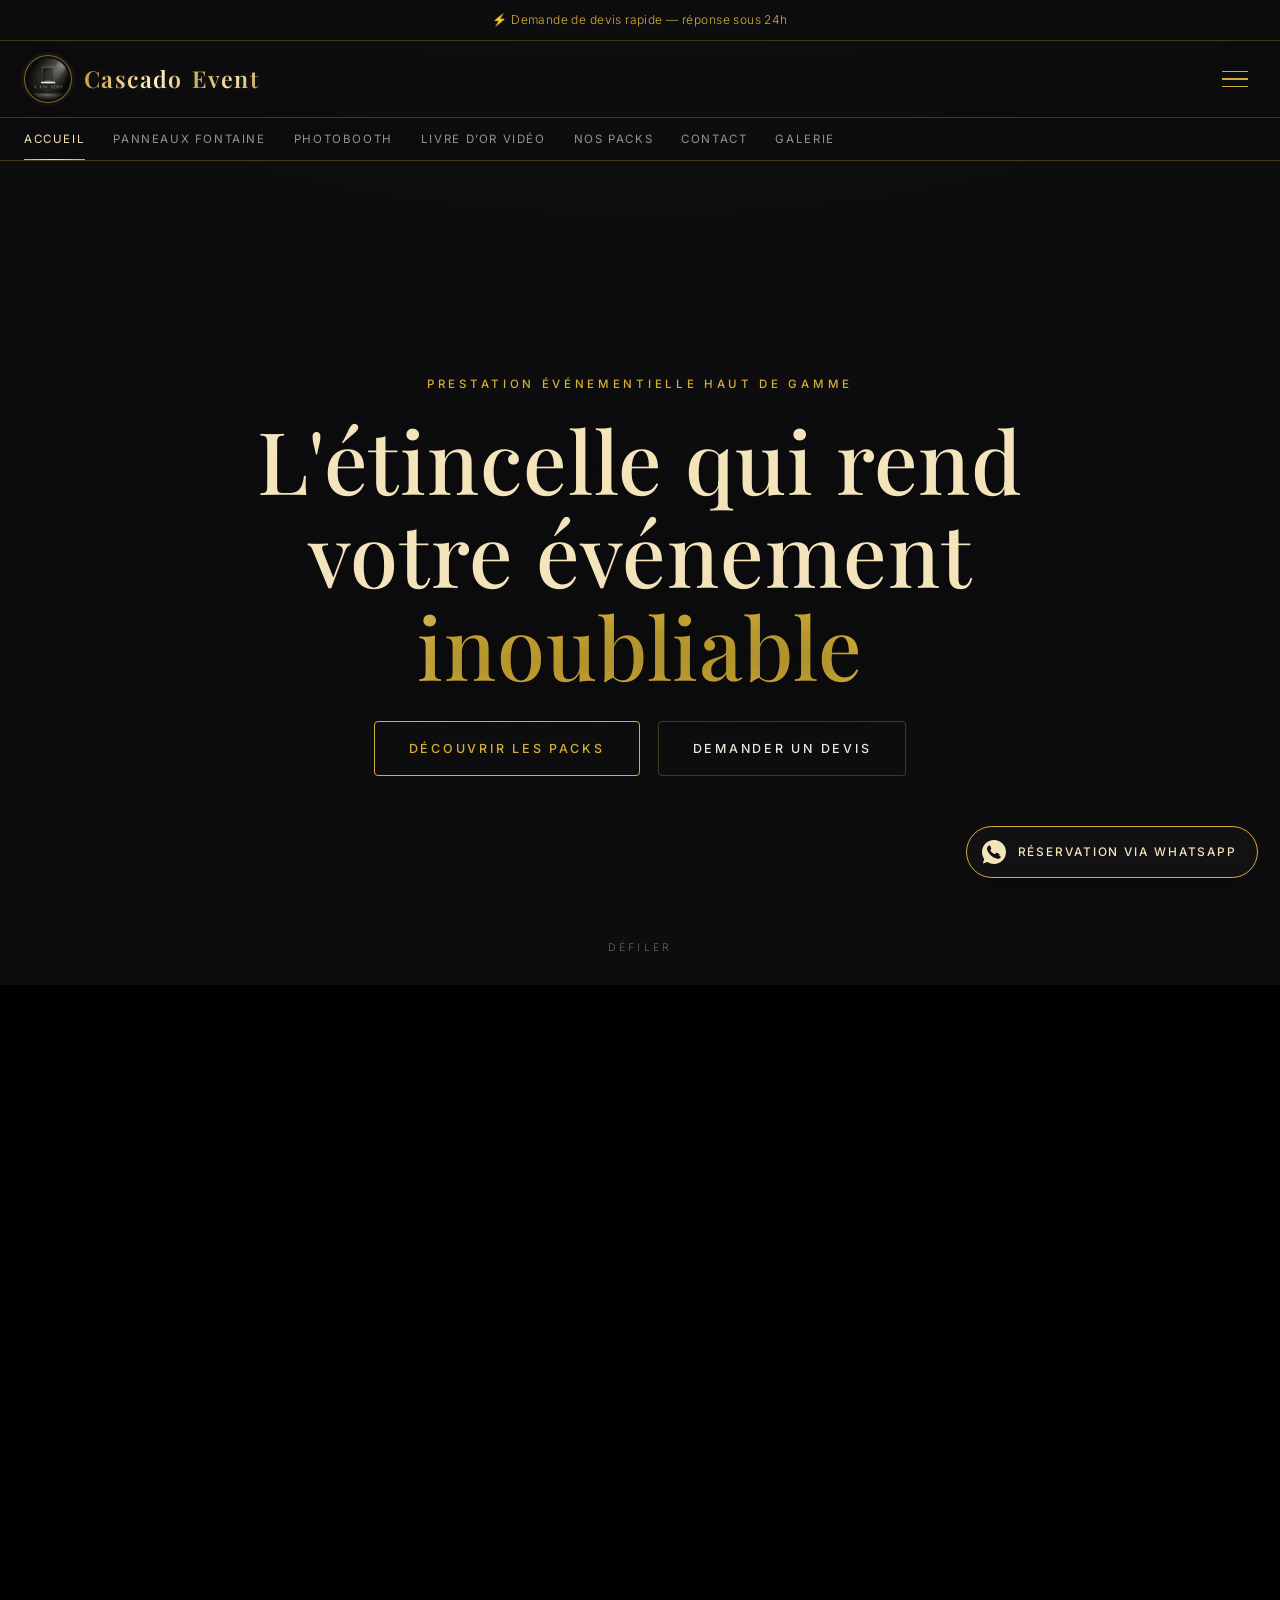
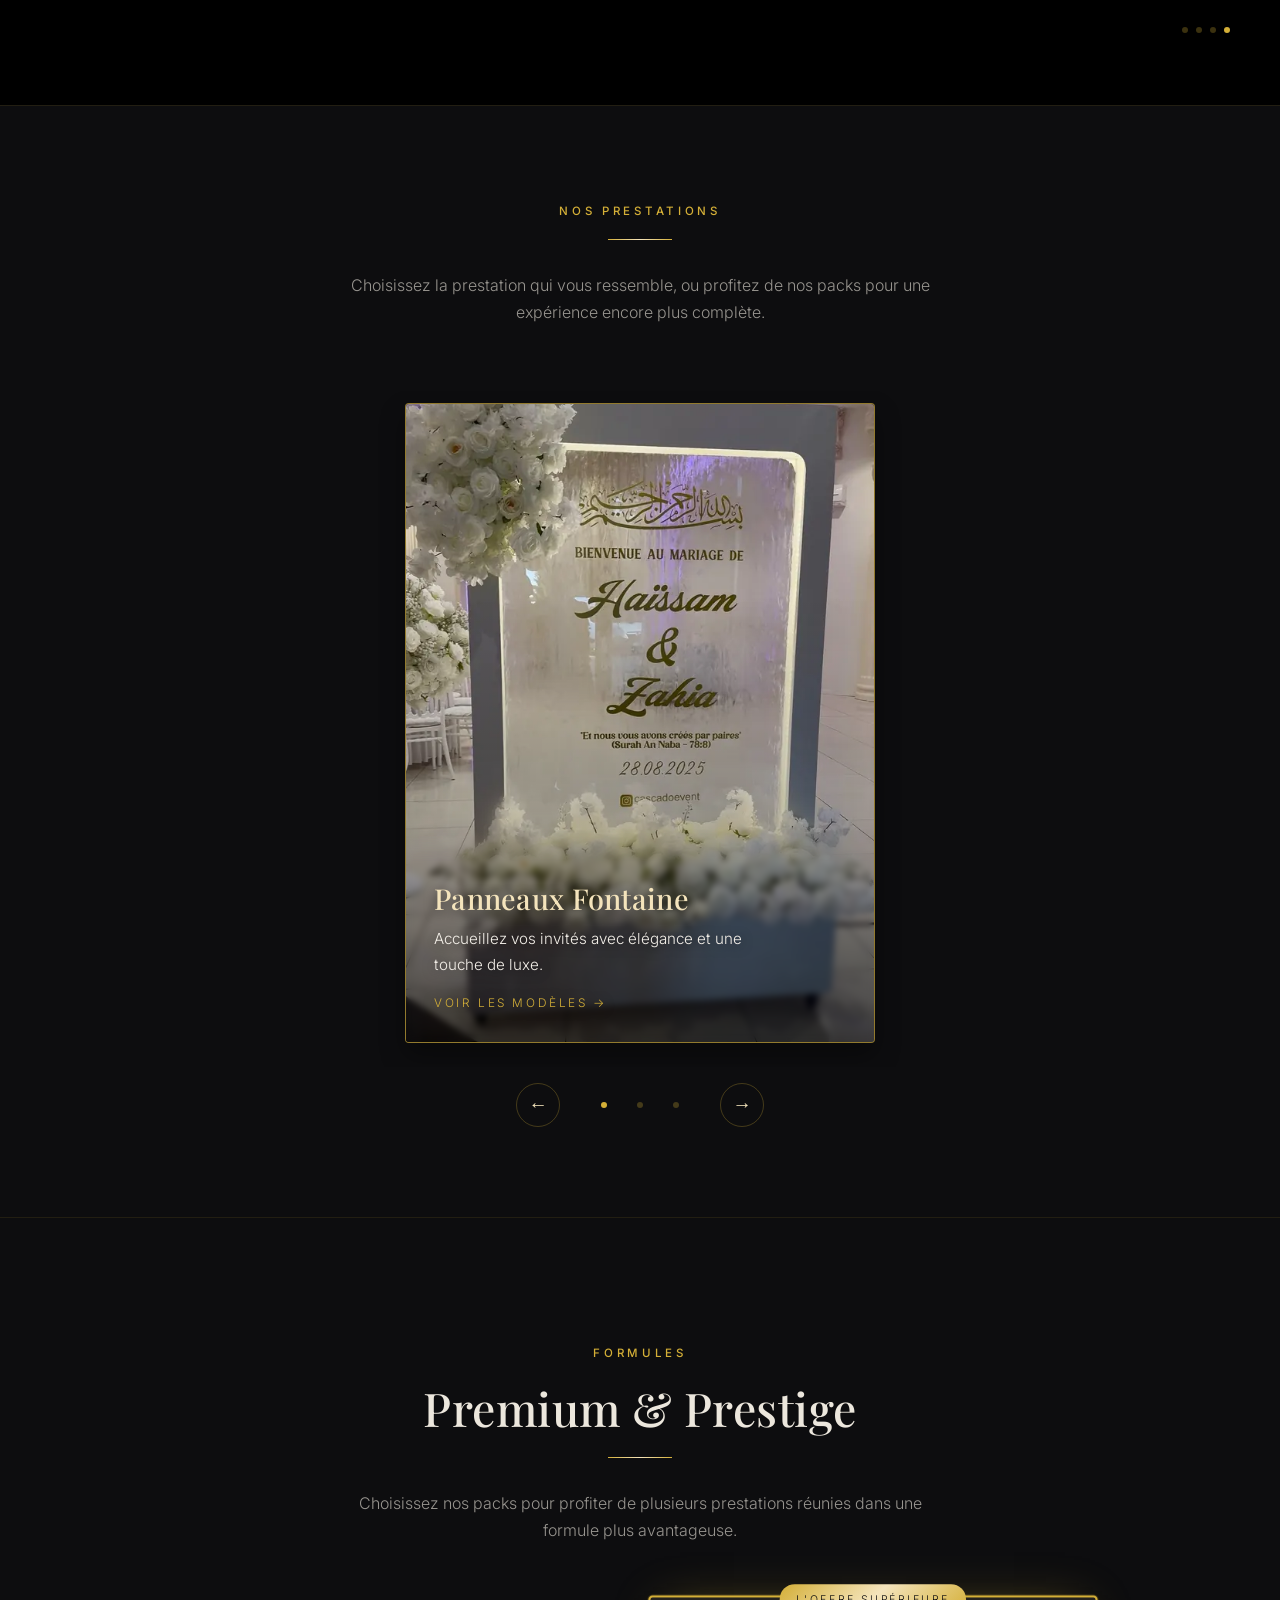
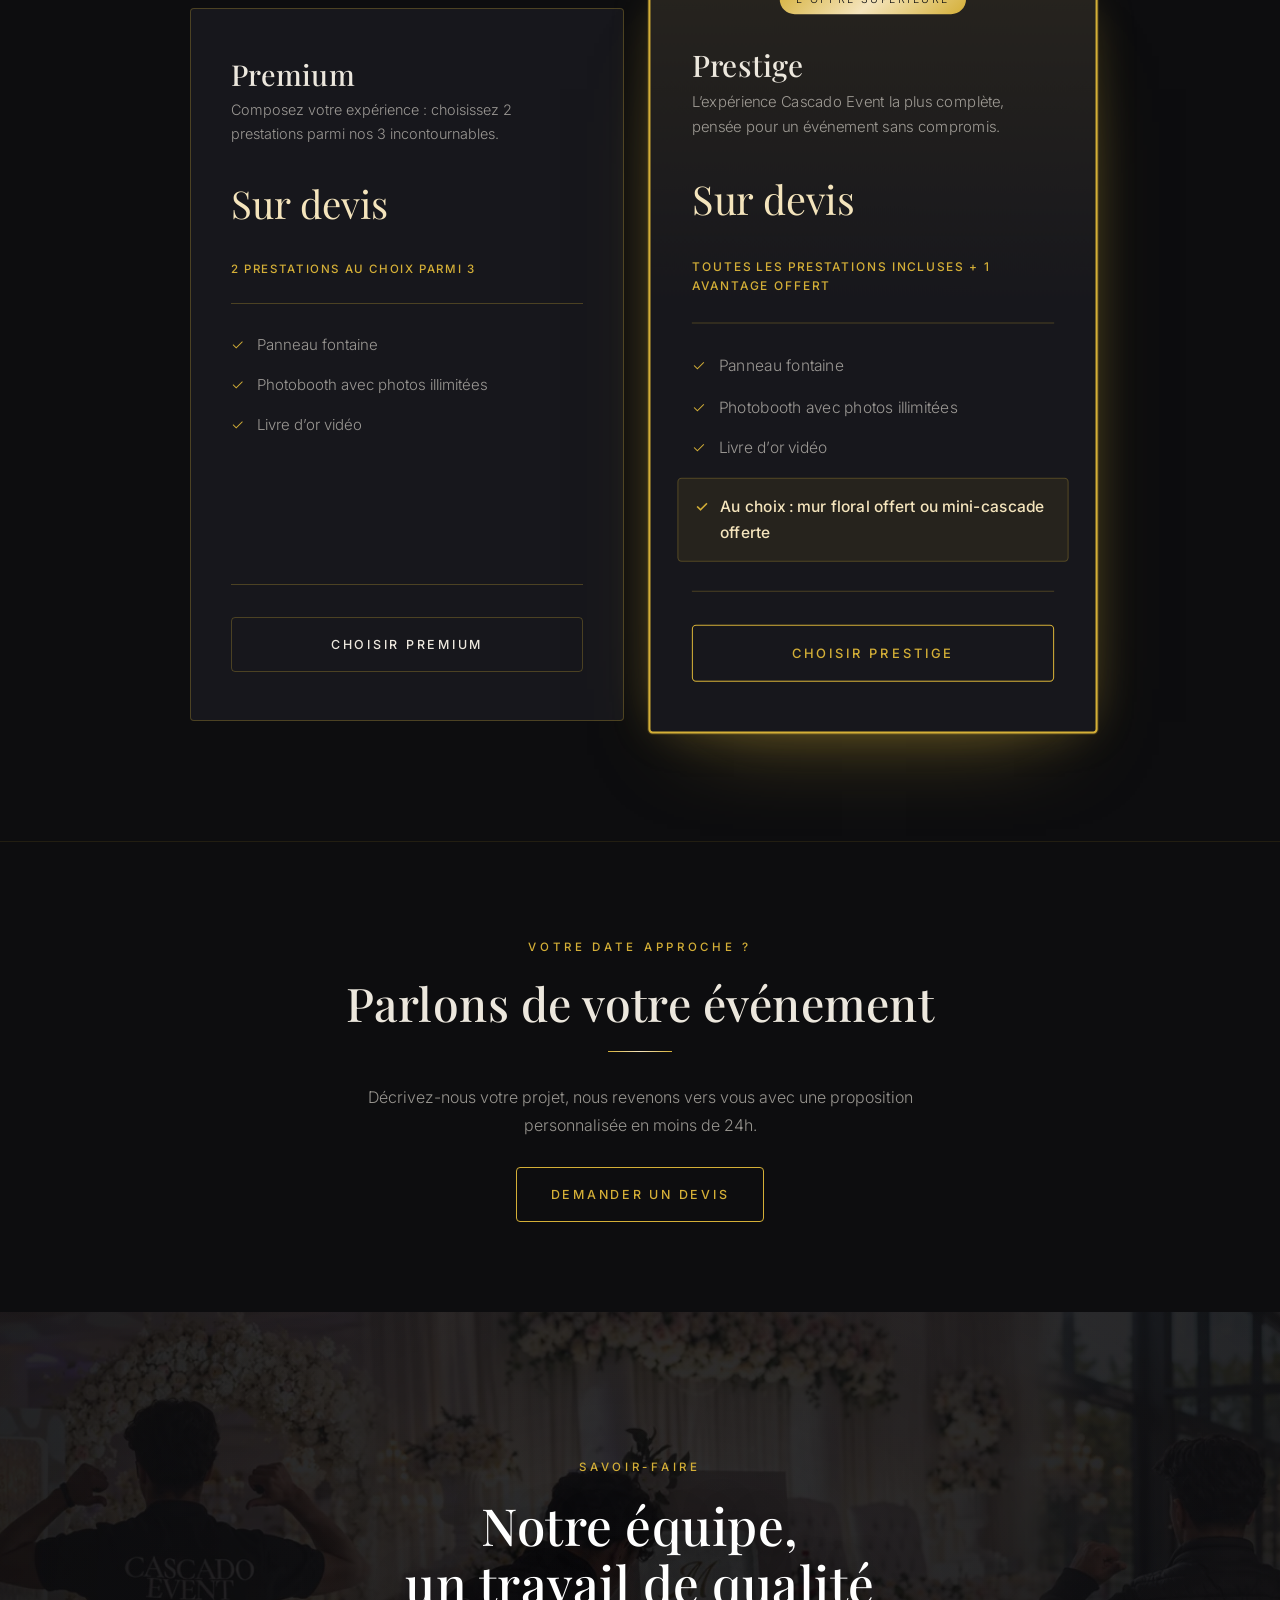
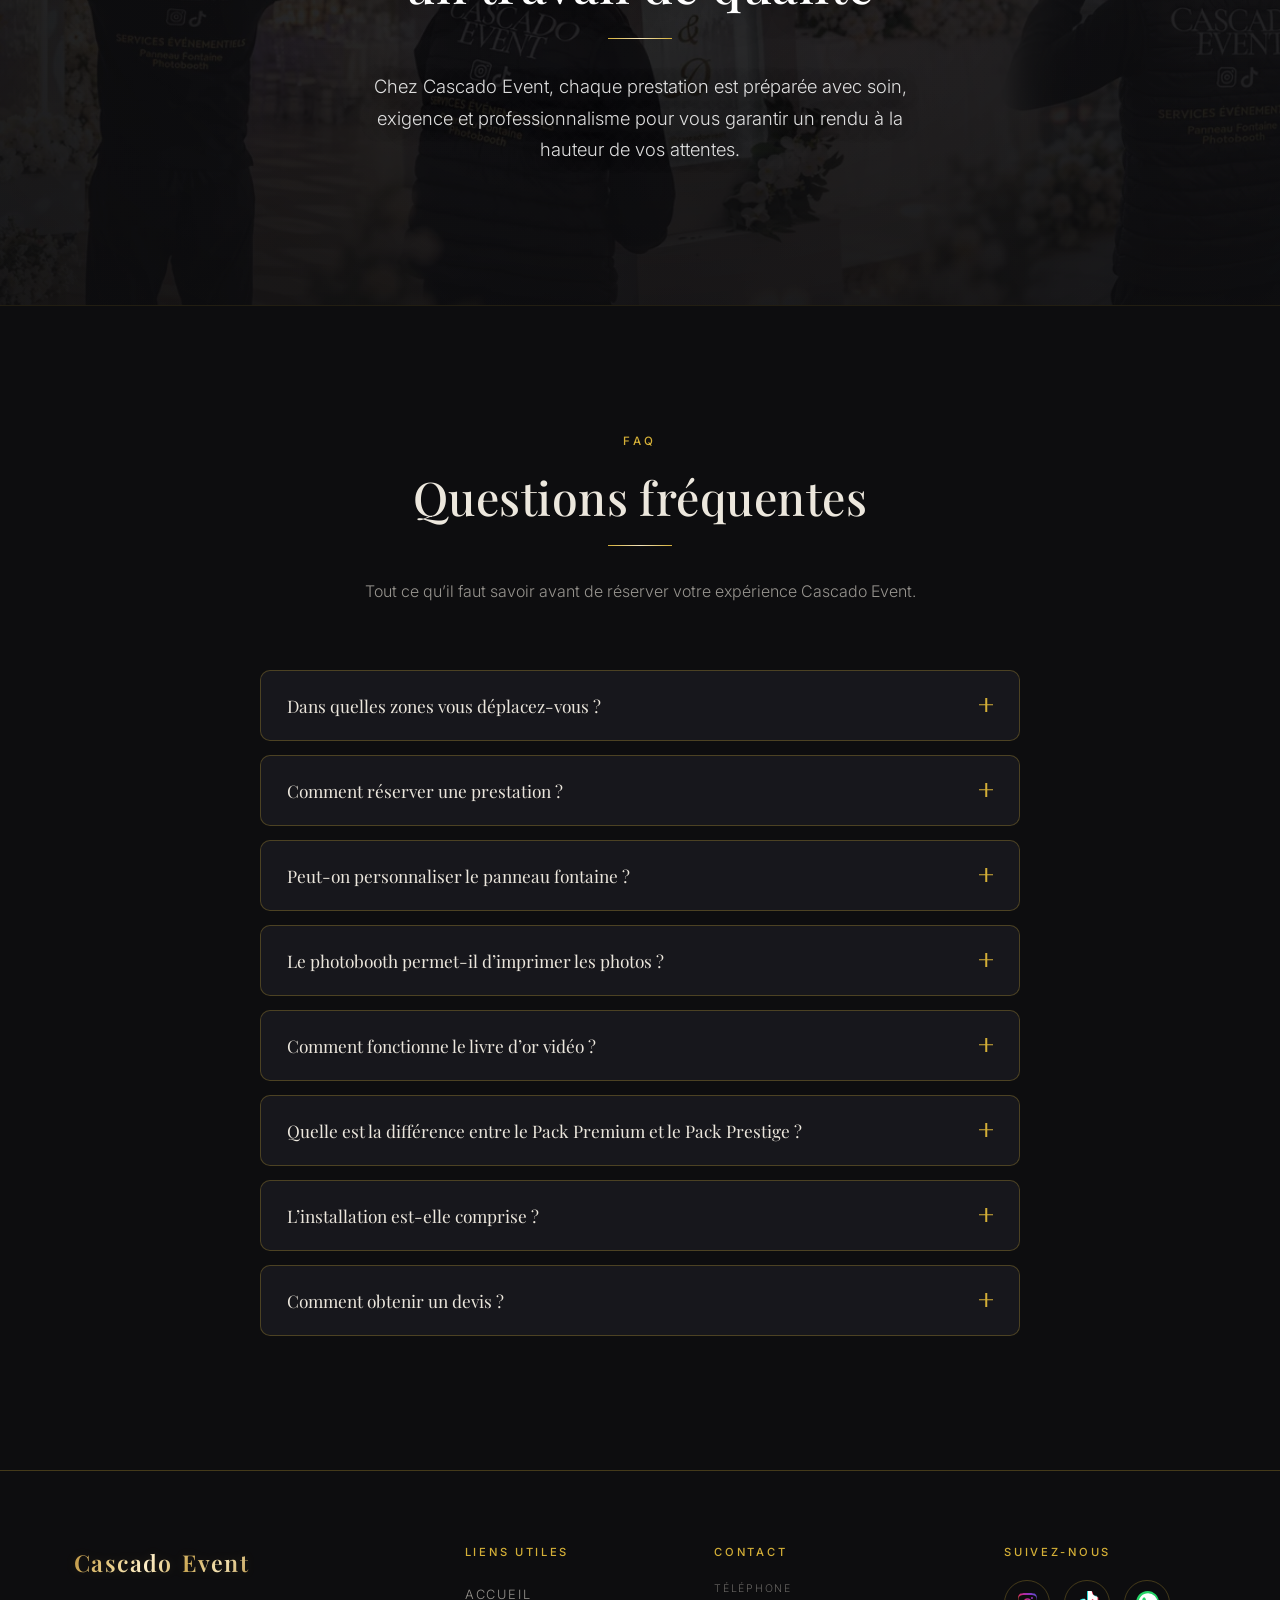
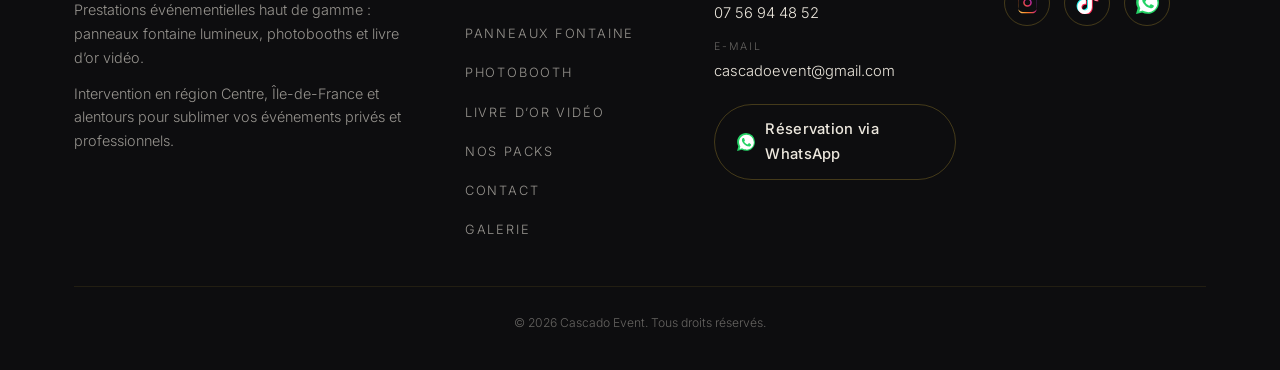
==== index.html @ 9ece8a36 "testr" ====
<!DOCTYPE html>
<!--
  ============================================================
  Cascado Event — ACCUEIL (index.html)
  ------------------------------------------------------------
  Prestation événementielle : panneaux fontaine lumineux
  et photobooths pour mariages, anniversaires et soirées
  d'entreprise.

  Site statique : HTML / CSS / JS purs (pas de framework).
  Style partagé : style.css — Scripts partagés : script.js
  Les zones à personnaliser sont marquées « À REMPLIR ».
  ============================================================
-->
<html lang="fr">
<head>
  <meta charset="UTF-8" />
  <link rel="icon" href="/favicon.ico" sizes="any" />
  <link rel="icon" type="image/svg+xml" sizes="any" href="/images/favicon.svg" />
  <link rel="icon" type="image/png" sizes="48x48" href="/images/favicon-48x48.png" />
  <link rel="icon" type="image/png" sizes="96x96" href="/images/favicon-96x96.png" />
  <link rel="icon" type="image/png" sizes="192x192" href="/images/favicon-192x192.png" />
  <link rel="apple-touch-icon" href="/images/apple-touch-icon.png" />
  <meta name="viewport" content="width=device-width, initial-scale=1.0" />

  <title>Cascado Event — Des prestations pensées pour impressionner</title>
  <meta name="description" content="Cascado Event sublime vos événements avec des panneaux fontaine, photobooths et livres d’or vidéo pensés pour créer des moments mémorables et uniques." />

  <link rel="canonical" href="https://cascadoevent.fr/">

  <script type="application/ld+json">
  {
    "@context": "https://schema.org",
    "@type": "WebSite",
    "name": "Cascado Event",
    "url": "https://cascadoevent.fr/"
  }
  </script>

  <meta property="og:site_name" content="Cascado Event">
  <meta property="og:title" content="Cascado Event — Des prestations pensées pour impressionner">
  <meta property="og:description" content="Cascado Event sublime vos événements avec des panneaux fontaine, photobooths et livres d’or vidéo pensés pour créer des moments mémorables et uniques.">
  <meta property="og:url" content="https://cascadoevent.fr/">
  <meta property="og:type" content="website">

  <!-- Google Fonts : Playfair Display (titres) + Inter (texte) -->
  <link rel="preconnect" href="https://fonts.googleapis.com" />
  <link rel="preconnect" href="https://fonts.gstatic.com" crossorigin />
  <link
    href="https://fonts.googleapis.com/css2?family=Inter:wght@300;400;500&family=Playfair+Display:wght@400;500;600;700&display=swap"
    rel="stylesheet"
  />

  <link rel="stylesheet" href="/style.css" />
  <link rel="stylesheet" href="/prestations.css" />
  <link rel="stylesheet" href="/accueil-scroll.css" />

  <!-- Sécurité : si le JavaScript est désactivé, on affiche quand même
       tout le contenu (les animations d'apparition sont neutralisées). -->
  <noscript>
    <style>
      .reveal { opacity: 1 !important; transform: none !important; }
      .hero-contenu > * { opacity: 1 !important; animation: none !important; }
      .films-lecteur { opacity: 1 !important; }
    </style>
  </noscript>
  <!-- Google tag (gtag.js) -->
  <script async src="https://www.googletagmanager.com/gtag/js?id=G-HGM8MF3BRY"></script>
  <script>
    window.dataLayer = window.dataLayer || [];
    function gtag(){dataLayer.push(arguments);}
    gtag('js', new Date());
    gtag('config', 'G-HGM8MF3BRY');
  </script>
</head>

<body>

  <!-- ========================================================
       EN-TÊTE COMMUN — à recopier à l'identique sur chaque page
       (pensez à changer la classe "actif" selon la page)
       ======================================================== -->
  <aside class="annonce-barre" aria-label="Les informations Cascado Event">
    <div class="annonce-contenu">
      <div class="annonce-messages" aria-live="off">
        <a class="annonce-message est-visible" href="/contact">⚡ Demande de devis rapide — réponse sous 24h</a>
        <p class="annonce-message" aria-hidden="true" inert>📍 Île-de-France, Centre-Val de Loire &amp; alentours</p>
        <p class="annonce-message" aria-hidden="true" inert>📅 Votre date est unique — pensez à la réserver à l’avance</p>
      </div>
    </div>
  </aside>

  <header class="site-header">
    <div class="conteneur header-contenu">
      <a href="/" class="logo"><picture><source srcset="/images/logo-header.webp" type="image/webp" /><img class="header-logo-image" src="/images/logo-header.jpg" alt="" width="44" height="44" /></picture><span><span class="texte-or">Cascado</span> Event</span></a>

      <button
        class="menu-burger"
        id="menu-burger"
        aria-label="Ouvrir le menu"
        aria-expanded="false"
        aria-controls="menu-nav"
      >
        <span></span><span></span><span></span>
      </button>

      <nav class="menu-nav" id="menu-nav">
        <ul>
          <li><a href="/" class="actif">Accueil</a></li>
          <li><a href="/panneaux">Panneaux Fontaine</a></li>
          <li><a href="/photobooth">Photobooth</a></li>
          <li><a href="/livre-or-video">Livre d’or vidéo</a></li>
          <li><a href="/packs">Nos Packs</a></li>
          <li><a href="/contact">Contact</a></li>
          <li><a href="/galerie">Galerie</a></li>
        </ul>
      </nav>
    </div>

    <nav class="sous-nav" aria-label="Navigation rapide">
      <ul class="sous-nav-liste">
        <li><a href="/" class="actif" aria-current="page">Accueil</a></li>
        <li><a href="/panneaux">Panneaux Fontaine</a></li>
        <li><a href="/photobooth">Photobooth</a></li>
        <li><a href="/livre-or-video">Livre d’or vidéo</a></li>
        <li><a href="/packs">Nos Packs</a></li>
        <li><a href="/contact">Contact</a></li>
        <li><a href="/galerie">Galerie</a></li>
      </ul>
    </nav>
  </header>


  <main>

    <!-- ======================================================
         HERO — vidéo de fond + titre fort
         ====================================================== -->
    <section class="hero">

      <!--
        À REMPLIR (optionnel) : vidéo de fond du hero.
        Retirée le temps qu'un vrai fichier soit disponible : la balise
        pointait vers /images/hero.mp4 et /images/poster-hero.svg, qui
        n'existent pas — deux requêtes 404 juste avant le premier affichage,
        ce qui dégradait fortement le LCP mobile. Le fond reste géré par
        .hero-overlay (dégradé) le temps qu'une vraie vidéo soit ajoutée.
        Si vous en ajoutez une : fournissez un vrai poster (image, pas de
        404), gardez preload="none" ou "metadata" si elle n'est pas
        strictement nécessaire au premier affichage, et compressez-la
        fortement (< 3-4 Mo idéalement pour du mobile).
        <video class="hero-video" autoplay muted loop playsinline poster="/images/VOTRE-POSTER.jpg">
          <source src="/images/VOTRE-VIDEO.mp4" type="video/mp4" />
        </video>
      -->

      <!-- Voile sombre pour la lisibilité du texte -->
      <div class="hero-overlay"></div>

      <div class="conteneur">
        <div class="hero-contenu">
          <span class="surtitre">Prestation événementielle haut de gamme</span>
          <h1 class="hero-titre">
            L'étincelle qui rend votre événement
            <span class="shimmer">inoubliable</span>
          </h1>
          <div class="hero-actions">
            <a href="/packs" class="bouton">Découvrir les packs</a>
            <a href="/contact" class="bouton fantome">Demander un devis</a>
          </div>
        </div>
      </div>

      <a href="#videos" class="hero-scroll">Défiler</a>
    </section>


    <section class="films-accueil" id="videos" aria-label="Nos prestations en vidéo">
        <figure class="films-cadre">
          <video
            id="films-lecteur"
            class="films-lecteur"
            src="/videos/panneau.MP4"
            autoplay
            muted
            playsinline
            preload="metadata"
            disablepictureinpicture
            disableremoteplayback
            aria-label="Présentation vidéo des prestations Cascado Event, sans son"
          ></video>
          <figcaption class="films-legende">
            <div class="films-texte">
              <h2 id="films-nom">Panneau fontaine</h2>
              <p id="films-description">Une mise en scène spectaculaire
Pour sublimer votre événement.</p>
            </div>
            <span class="films-reperes" aria-hidden="true">
              <span class="en-cours"></span><span></span><span></span><span></span>
            </span>
          </figcaption>
        </figure>
    </section>

    <!-- ======================================================
         LES TROIS UNIVERS
         ====================================================== -->
    <section class="section compacte">
      <div class="conteneur">
        <div class="entete-section reveal">
          <span class="surtitre">Nos prestations</span>
          <hr class="filet centre" />
          <p class="section-intro">
            Choisissez la prestation qui vous ressemble, ou profitez de nos packs pour une expérience encore plus complète.
          </p>
        </div>

        <div class="prestations-coverflow reveal" id="prestations-coverflow" role="region" aria-roledescription="carrousel" aria-label="Nos prestations">
        <div class="univers-grille">

          <!-- Univers 1 : Panneaux fontaine -->
          <a href="/panneaux" class="univers-carte">
            <div class="univers-media">
              <picture>
                <source srcset="/images/panneau-1-thumb.webp" type="image/webp" />
                <img src="/images/panneau-1-thumb.jpg" alt="Panneau fontaine lumineux personnalisé pour un mariage" width="606" height="1050" loading="eager" fetchpriority="low" decoding="async" />
              </picture>
            </div>
            <div class="univers-texte">
              <h3>Panneaux Fontaine</h3>
              <p>Accueillez vos invités avec élégance et une touche de luxe.</p>
              <span class="univers-lien">Voir les modèles</span>
            </div>
          </a>

          <!-- Univers 2 : Photobooth -->
          <a href="/photobooth" class="univers-carte">
            <div class="univers-media">
              <picture>
                <source srcset="/images/photobooth-1-thumb.webp" type="image/webp" />
                <img src="/images/photobooth-1-thumb.jpg" alt="Borne photobooth éclairée dans une salle de réception" width="800" height="1017" loading="eager" fetchpriority="low" decoding="async" />
              </picture>
            </div>
            <div class="univers-texte">
              <h3>Photobooth</h3>
              <p>Capturez les plus beaux instants et repartez avec des souvenirs inoubliables.</p>
              <span class="univers-lien">Voir les modèles</span>
            </div>
          </a>
          <a href="/livre-or-video" class="univers-carte">
            <div class="univers-media">
              <picture>
                <source srcset="/images/livredor-1-thumb.webp" type="image/webp" />
                <img src="/images/livredor-1-thumb.jpg" alt="Livre d’or vidéo avec tablette et téléphone dans une cabine lumineuse" width="591" height="1050" loading="eager" fetchpriority="low" decoding="async" />
              </picture>
            </div>
            <div class="univers-texte">
              <h3>Livre d’or vidéo</h3>
              <p>Le livre d’or vidéo capture les messages de vos invités pour revivre leurs mots et leurs émotions, même 5 ans plus tard.</p>
              <span class="univers-lien">Voir les modèles</span>
            </div>
          </a>

        </div>
        <div class="prestations-navigation" hidden>
          <button type="button" class="prestations-fleche" data-direction="-1" aria-label="Prestation précédente">&#8592;</button>
          <div class="prestations-points" aria-label="Choisir une prestation">
            <button type="button" data-carte="0" aria-label="Afficher Panneaux Fontaine" aria-pressed="true"></button>
            <button type="button" data-carte="1" aria-label="Afficher Photobooth" aria-pressed="false"></button>
            <button type="button" data-carte="2" aria-label="Afficher Livre d’or vidéo" aria-pressed="false"></button>
          </div>
          <button type="button" class="prestations-fleche" data-direction="1" aria-label="Prestation suivante">&#8594;</button>
        </div>
        <p class="prestations-statut" role="status" aria-live="polite" aria-atomic="true"></p>
        </div>
      </div>
    </section>


    <!-- ======================================================
         APERÇU DES PACKS
         ====================================================== -->
    <section class="section">
      <div class="conteneur">
        <div class="entete-section reveal">
          <span class="surtitre">Formules</span>
          <h2 class="section-titre">Premium &amp; Prestige</h2>
          <hr class="filet centre" />
          <p class="section-intro">
            Choisissez nos packs pour profiter de plusieurs prestations réunies
            dans une formule plus avantageuse.
          </p>
        </div>

        <div class="packs-grille reveal">

          <!-- Aperçu Premium -->
          <div class="pack">
            <h3 class="pack-nom">Premium</h3>
            <p class="pack-accroche">
              Composez votre expérience : choisissez 2 prestations parmi nos
              3 incontournables.
            </p>
            <div class="pack-prix">Sur devis</div>
            <p class="pack-choix">2 prestations au choix parmi 3</p>
            <ul class="pack-liste">
              <li>Panneau fontaine</li>
              <li>Photobooth avec photos illimitées</li>
              <li>Livre d’or vidéo</li>
            </ul>
            <a href="/contact" class="bouton fantome">Choisir Premium</a>
          </div>

          <!-- Aperçu Prestige (mis en avant) -->
          <div class="pack prestige">
            <span class="pack-badge">L'offre supérieure</span>
            <h3 class="pack-nom">Prestige</h3>
            <p class="pack-accroche">
              L’expérience Cascado Event la plus complète, pensée pour un
              événement sans compromis.
            </p>
            <div class="pack-prix">Sur devis</div>
            <p class="pack-choix">Toutes les prestations incluses + 1 avantage offert</p>
            <ul class="pack-liste">
              <li>Panneau fontaine</li>
              <li>Photobooth avec photos illimitées</li>
              <li>Livre d’or vidéo</li>
              <li class="pack-plus">Au choix : mur floral offert ou mini-cascade offerte</li>
            </ul>
            <a href="/contact" class="bouton">Choisir Prestige</a>
          </div>

        </div>
      </div>
    </section>


    <!-- ======================================================
         APPEL FINAL
         ====================================================== -->
    <section class="section compacte">
      <div class="conteneur">
        <div class="entete-section reveal" style="margin-bottom: 0;">
          <span class="surtitre">Votre date approche&nbsp;?</span>
          <h2 class="section-titre">Parlons de votre événement</h2>
          <hr class="filet centre" />
          <p class="section-intro">
            Décrivez-nous votre projet, nous revenons vers vous avec une proposition personnalisée en moins de 24h.
          </p>
          <p style="margin-top: 28px;">
            <a href="/contact" class="bouton">Demander un devis</a>
          </p>
        </div>
      </div>
    </section>


    <!-- ======================================================
         NOTRE ÉQUIPE — bandeau pleine largeur (bas de page)
         ====================================================== -->
    <section class="equipe" aria-label="Notre équipe">
      <picture>
        <source srcset="/images/team-banner.webp" type="image/webp" />
        <img
          class="equipe-image"
          src="/images/team-banner.jpg"
          alt="L'équipe Cascado Event en intervention lors d'un événement"
          loading="lazy"
          fetchpriority="low"
          decoding="async"
          width="1600"
          height="533"
        />
      </picture>
      <div class="equipe-voile"></div>
      <div class="equipe-contenu reveal">
        <span class="surtitre">Savoir-faire</span>
        <h2 class="equipe-titre">Notre équipe,<br />un travail de qualité</h2>
        <hr class="filet centre" />
        <p class="equipe-texte">
          Chez Cascado Event, chaque prestation est préparée avec soin, exigence
          et professionnalisme pour vous garantir un rendu à la hauteur de vos
          attentes.
        </p>
      </div>
    </section>


    <!-- ======================================================
         FAQ — accordéon (bas de page, juste avant le footer)
         ====================================================== -->
    <section class="section faq-section" aria-label="Questions fréquentes">
      <div class="conteneur">
        <div class="entete-section reveal">
          <span class="surtitre">FAQ</span>
          <h2 class="section-titre">Questions fréquentes</h2>
          <hr class="filet centre" />
          <p class="section-intro">
            Tout ce qu’il faut savoir avant de réserver votre expérience
            Cascado Event.
          </p>
        </div>

        <div class="faq-liste reveal">

          <div class="faq-item">
            <button type="button" class="faq-q" id="faq-q-2" aria-expanded="false" aria-controls="faq-a-2">
              <span>Dans quelles zones vous déplacez-vous&nbsp;?</span>
              <span class="faq-ico" aria-hidden="true"></span>
            </button>
            <div class="faq-a" id="faq-a-2" role="region" aria-labelledby="faq-q-2">
              <div>
                <p>Nous intervenons principalement en région Centre, en Île-de-France et dans les alentours. Pour une prestation plus éloignée, contactez-nous afin d’étudier la possibilité de déplacement.</p>
              </div>
            </div>
          </div>

          <div class="faq-item">
            <button type="button" class="faq-q" id="faq-q-3" aria-expanded="false" aria-controls="faq-a-3">
              <span>Comment réserver une prestation&nbsp;?</span>
              <span class="faq-ico" aria-hidden="true"></span>
            </button>
            <div class="faq-a" id="faq-a-3" role="region" aria-labelledby="faq-q-3">
              <div>
                <p>Il suffit de nous contacter via WhatsApp, Instagram, téléphone ou e-mail. Nous vous transmettons ensuite les disponibilités et les modalités de réservation.</p>
              </div>
            </div>
          </div>

          <div class="faq-item">
            <button type="button" class="faq-q" id="faq-q-6" aria-expanded="false" aria-controls="faq-a-6">
              <span>Peut-on personnaliser le panneau fontaine&nbsp;?</span>
              <span class="faq-ico" aria-hidden="true"></span>
            </button>
            <div class="faq-a" id="faq-a-6" role="region" aria-labelledby="faq-q-6">
              <div>
                <p>Oui. Le panneau peut être personnalisé avec les prénoms, la date, un message de bienvenue ou un visuel adapté à votre événement.</p>
              </div>
            </div>
          </div>

          <div class="faq-item">
            <button type="button" class="faq-q" id="faq-q-7" aria-expanded="false" aria-controls="faq-a-7">
              <span>Le photobooth permet-il d’imprimer les photos&nbsp;?</span>
              <span class="faq-ico" aria-hidden="true"></span>
            </button>
            <div class="faq-a" id="faq-a-7" role="region" aria-labelledby="faq-q-7">
              <div>
                <p>Oui. Selon la formule choisie, vos invités peuvent prendre leurs photos et repartir directement avec leurs souvenirs imprimés.</p>
              </div>
            </div>
          </div>

          <div class="faq-item">
            <button type="button" class="faq-q" id="faq-q-8" aria-expanded="false" aria-controls="faq-a-8">
              <span>Comment fonctionne le livre d’or vidéo&nbsp;?</span>
              <span class="faq-ico" aria-hidden="true"></span>
            </button>
            <div class="faq-a" id="faq-a-8" role="region" aria-labelledby="faq-q-8">
              <div>
                <p>Le livre d’or vidéo permet à vos invités d’enregistrer des messages vidéo spontanés, drôles ou émouvants, que vous pourrez conserver et revoir plusieurs années après l’événement.</p>
              </div>
            </div>
          </div>

          <div class="faq-item">
            <button type="button" class="faq-q" id="faq-q-9" aria-expanded="false" aria-controls="faq-a-9">
              <span>Quelle est la différence entre le Pack Premium et le Pack Prestige&nbsp;?</span>
              <span class="faq-ico" aria-hidden="true"></span>
            </button>
            <div class="faq-a" id="faq-a-9" role="region" aria-labelledby="faq-q-9">
              <div>
                <p>Le Pack Premium permet de choisir 2 prestations parmi 3 : panneau fontaine, photobooth ou livre d’or vidéo. Le Pack Prestige est la formule la plus complète et regroupe toutes les prestations prévues dans le pack.</p>
              </div>
            </div>
          </div>

          <div class="faq-item">
            <button type="button" class="faq-q" id="faq-q-11" aria-expanded="false" aria-controls="faq-a-11">
              <span>L’installation est-elle comprise&nbsp;?</span>
              <span class="faq-ico" aria-hidden="true"></span>
            </button>
            <div class="faq-a" id="faq-a-11" role="region" aria-labelledby="faq-q-11">
              <div>
                <p>Oui. Nous nous occupons de l’installation et de la mise en place du matériel afin que tout soit prêt pour votre événement.</p>
              </div>
            </div>
          </div>

          <div class="faq-item">
            <button type="button" class="faq-q" id="faq-q-12" aria-expanded="false" aria-controls="faq-a-12">
              <span>Comment obtenir un devis&nbsp;?</span>
              <span class="faq-ico" aria-hidden="true"></span>
            </button>
            <div class="faq-a" id="faq-a-12" role="region" aria-labelledby="faq-q-12">
              <div>
                <p>Vous pouvez demander votre devis directement via WhatsApp au 07&nbsp;56&nbsp;94&nbsp;48&nbsp;52 ou par e-mail à cascadoevent@gmail.com.</p>
              </div>
            </div>
          </div>

        </div>
      </div>
    </section>

    <script>
      /* FAQ — accordéon : ouverture / fermeture au clic (indépendant par item) */
      (function () {
        var questions = document.querySelectorAll(".faq-q");
        for (var i = 0; i < questions.length; i++) {
          questions[i].addEventListener("click", function () {
            var item = this.closest(".faq-item");
            var ouvert = item.classList.toggle("est-ouvert");
            this.setAttribute("aria-expanded", ouvert ? "true" : "false");
          });
        }
      })();
    </script>

  </main>


  <!-- ========================================================
       PIED DE PAGE COMMUN — identique sur toutes les pages
       ======================================================== -->
  <footer class="site-footer">
    <div class="conteneur">
      <div class="footer-haut">

        <!-- Présentation -->
        <div class="footer-col footer-marque">
          <a href="/" class="logo"><span class="texte-or">Cascado</span> Event</a>
          <p>
            Prestations événementielles haut de gamme : panneaux fontaine
            lumineux, photobooths et livre d’or vidéo.
          </p>
          <p>
            Intervention en région Centre, Île-de-France et alentours pour
            sublimer vos événements privés et professionnels.
          </p>
        </div>

        <!-- Liens utiles -->
        <nav class="footer-col footer-nav" aria-label="Liens utiles">
          <span class="footer-titre">Liens utiles</span>
          <ul>
            <li><a href="/">Accueil</a></li>
            <li><a href="/panneaux">Panneaux Fontaine</a></li>
            <li><a href="/photobooth">Photobooth</a></li>
            <li><a href="/livre-or-video">Livre d’or vidéo</a></li>
            <li><a href="/packs">Nos Packs</a></li>
            <li><a href="/contact">Contact</a></li>
            <li><a href="/galerie">Galerie</a></li>
          </ul>
        </nav>

        <!-- Coordonnées -->
        <div class="footer-col footer-contact">
          <span class="footer-titre">Contact</span>
          <ul>
            <li>
              <span class="footer-label">Téléphone</span>
              <a href="tel:+33756944852">07&nbsp;56&nbsp;94&nbsp;48&nbsp;52</a>
            </li>
            <li>
              <span class="footer-label">E-mail</span>
              <a href="mailto:cascadoevent@gmail.com">cascadoevent@gmail.com</a>
            </li>
          </ul>
          <a
            class="footer-wa"
            href="https://wa.me/33756944852?text=Bonjour%20Cascado%20Event%2C%20je%20souhaite%20avoir%20un%20devis"
            target="_blank"
            rel="noopener noreferrer"
          >
            <svg class="footer-wa-ico" viewBox="0 0 24 24" aria-hidden="true" focusable="false">
              <path fill="#25D366" d="M.057 24l1.687-6.163a11.867 11.867 0 0 1-1.587-5.945C.16 5.335 5.495 0 12.05 0a11.817 11.817 0 0 1 8.413 3.488 11.824 11.824 0 0 1 3.48 8.414c-.003 6.557-5.338 11.892-11.893 11.892a11.9 11.9 0 0 1-5.688-1.448L.057 24z"/>
              <path fill="#FFFFFF" d="M12.05 21.785h-.004a9.87 9.87 0 0 1-4.71-1.2l-.339-.2-3.5.919.936-3.416-.221-.351a9.878 9.878 0 0 1-1.514-5.26c.002-5.45 4.437-9.884 9.889-9.884a9.821 9.821 0 0 1 6.994 2.898 9.822 9.822 0 0 1 2.895 6.994c-.003 5.45-4.437 9.885-9.887 9.885m5.426-7.403c-.297-.149-1.758-.868-2.031-.967-.272-.099-.47-.148-.669.149-.198.297-.767.967-.94 1.165-.173.198-.347.223-.644.074-.297-.149-1.255-.462-2.39-1.475-.883-.788-1.48-1.761-1.653-2.059-.173-.297-.019-.458.13-.606.134-.133.297-.347.446-.52.149-.174.198-.298.297-.497.099-.198.05-.371-.025-.52-.074-.149-.669-1.612-.916-2.207-.242-.579-.487-.5-.669-.51l-.57-.01c-.198 0-.52.074-.792.372-.272.297-1.04 1.016-1.04 2.479 0 1.462 1.065 2.875 1.213 3.074.149.198 2.096 3.2 5.077 4.487.71.306 1.263.489 1.694.626.712.226 1.36.194 1.872.118.571-.085 1.758-.719 2.006-1.413.248-.694.248-1.29.173-1.414-.074-.124-.272-.198-.57-.347"/>
            </svg>
            Réservation via WhatsApp
          </a>
        </div>

        <!-- Réseaux sociaux -->
        <div class="footer-col footer-social">
          <span class="footer-titre">Suivez-nous</span>
          <div class="footer-social-liens">

            <a class="footer-social-lien" href="https://www.instagram.com/cascadoevent/" target="_blank" rel="noopener noreferrer" aria-label="Instagram Cascado Event">
              <svg viewBox="0 0 24 24" aria-hidden="true" focusable="false">
                <defs>
                  <linearGradient id="footer-ig-grad" x1="0" y1="1" x2="1" y2="0">
                    <stop offset="0%" stop-color="#FEDA75"/>
                    <stop offset="25%" stop-color="#FA7E1E"/>
                    <stop offset="50%" stop-color="#D62976"/>
                    <stop offset="75%" stop-color="#962FBF"/>
                    <stop offset="100%" stop-color="#4F5BD5"/>
                  </linearGradient>
                </defs>
                <path fill="url(#footer-ig-grad)" d="M12 2.16c3.2 0 3.58.01 4.85.07 1.17.05 1.8.25 2.23.42.56.22.96.48 1.38.9.42.42.68.82.9 1.38.16.42.36 1.06.42 2.23.06 1.27.07 1.65.07 4.85s-.01 3.58-.07 4.85c-.06 1.17-.26 1.8-.42 2.23a3.7 3.7 0 0 1-.9 1.38 3.7 3.7 0 0 1-1.38.9c-.42.16-1.06.36-2.23.42-1.27.06-1.65.07-4.85.07s-3.58-.01-4.85-.07c-1.17-.06-1.8-.26-2.23-.42a3.7 3.7 0 0 1-1.38-.9 3.7 3.7 0 0 1-.9-1.38c-.16-.42-.36-1.06-.42-2.23C2.17 15.58 2.16 15.2 2.16 12s.01-3.58.07-4.85c.06-1.17.26-1.8.42-2.23.22-.56.48-.96.9-1.38.42-.42.82-.68 1.38-.9.42-.16 1.06-.36 2.23-.42C8.42 2.17 8.8 2.16 12 2.16zm0 1.98c-3.15 0-3.5.01-4.74.07-1.14.05-1.76.24-2.17.4-.55.21-.94.47-1.35.88-.41.41-.66.8-.88 1.35-.16.41-.35 1.03-.4 2.17-.06 1.24-.07 1.6-.07 4.72s.01 3.48.07 4.72c.05 1.14.24 1.76.4 2.17.22.55.47.94.88 1.35.41.41.8.66 1.35.88.41.16 1.03.35 2.17.4 1.24.06 1.6.07 4.74.07s3.5-.01 4.74-.07c1.14-.05 1.76-.24 2.17-.4.55-.22.94-.47 1.35-.88.41-.41.66-.8.88-1.35.16-.41.35-1.03.4-2.17.06-1.24.07-1.6.07-4.72s-.01-3.48-.07-4.72c-.05-1.14-.24-1.76-.4-2.17a3.64 3.64 0 0 0-.88-1.35 3.64 3.64 0 0 0-1.35-.88c-.41-.16-1.03-.35-2.17-.4-1.24-.06-1.6-.07-4.74-.07zm0 3.36a4.5 4.5 0 1 1 0 9 4.5 4.5 0 0 1 0-9zm0 7.42a2.92 2.92 0 1 0 0-5.84 2.92 2.92 0 0 0 0 5.84zm5.73-7.6a1.05 1.05 0 1 1-2.1 0 1.05 1.05 0 0 1 2.1 0z"/>
              </svg>
            </a>

            <a class="footer-social-lien" href="https://www.tiktok.com/@cascadoevent" target="_blank" rel="noopener noreferrer" aria-label="TikTok Cascado Event">
              <svg viewBox="0 0 24 24" aria-hidden="true" focusable="false">
                <path fill="#25F4EE" transform="translate(-0.9,-0.9)" d="M12.53 0h3.9c.09 1.53.63 3.09 1.75 4.17 1.12 1.11 2.7 1.62 4.24 1.79v4.03c-1.44-.05-2.89-.35-4.2-.97-.57-.26-1.1-.6-1.62-.94-.01 2.92.01 5.84-.02 8.75-.08 1.4-.54 2.79-1.35 3.94-1.31 1.92-3.58 3.17-5.91 3.21-1.43.08-2.86-.31-4.08-1.03-2.02-1.19-3.44-3.37-3.65-5.71-.02-.5-.03-1-.01-1.49.18-1.9 1.12-3.72 2.58-4.96 1.66-1.44 3.98-2.13 6.15-1.72.02 1.48-.04 2.96-.04 4.44-.99-.32-2.15-.23-3.02.37-.63.41-1.11 1.04-1.36 1.75-.21.51-.15 1.07-.14 1.61.24 1.64 1.82 3.02 3.5 2.87 1.12-.01 2.19-.66 2.77-1.61.19-.33.4-.67.41-1.06.1-1.79.06-3.57.07-5.36.01-4.03-.01-8.05.02-12.07z"/>
                <path fill="#FE2C55" transform="translate(0.9,0.9)" d="M12.53 0h3.9c.09 1.53.63 3.09 1.75 4.17 1.12 1.11 2.7 1.62 4.24 1.79v4.03c-1.44-.05-2.89-.35-4.2-.97-.57-.26-1.1-.6-1.62-.94-.01 2.92.01 5.84-.02 8.75-.08 1.4-.54 2.79-1.35 3.94-1.31 1.92-3.58 3.17-5.91 3.21-1.43.08-2.86-.31-4.08-1.03-2.02-1.19-3.44-3.37-3.65-5.71-.02-.5-.03-1-.01-1.49.18-1.9 1.12-3.72 2.58-4.96 1.66-1.44 3.98-2.13 6.15-1.72.02 1.48-.04 2.96-.04 4.44-.99-.32-2.15-.23-3.02.37-.63.41-1.11 1.04-1.36 1.75-.21.51-.15 1.07-.14 1.61.24 1.64 1.82 3.02 3.5 2.87 1.12-.01 2.19-.66 2.77-1.61.19-.33.4-.67.41-1.06.1-1.79.06-3.57.07-5.36.01-4.03-.01-8.05.02-12.07z"/>
                <path fill="#FFFFFF" d="M12.53 0h3.9c.09 1.53.63 3.09 1.75 4.17 1.12 1.11 2.7 1.62 4.24 1.79v4.03c-1.44-.05-2.89-.35-4.2-.97-.57-.26-1.1-.6-1.62-.94-.01 2.92.01 5.84-.02 8.75-.08 1.4-.54 2.79-1.35 3.94-1.31 1.92-3.58 3.17-5.91 3.21-1.43.08-2.86-.31-4.08-1.03-2.02-1.19-3.44-3.37-3.65-5.71-.02-.5-.03-1-.01-1.49.18-1.9 1.12-3.72 2.58-4.96 1.66-1.44 3.98-2.13 6.15-1.72.02 1.48-.04 2.96-.04 4.44-.99-.32-2.15-.23-3.02.37-.63.41-1.11 1.04-1.36 1.75-.21.51-.15 1.07-.14 1.61.24 1.64 1.82 3.02 3.5 2.87 1.12-.01 2.19-.66 2.77-1.61.19-.33.4-.67.41-1.06.1-1.79.06-3.57.07-5.36.01-4.03-.01-8.05.02-12.07z"/>
              </svg>
            </a>

            <a class="footer-social-lien" href="https://wa.me/33756944852" target="_blank" rel="noopener noreferrer" aria-label="WhatsApp Cascado Event">
              <svg viewBox="0 0 24 24" aria-hidden="true" focusable="false">
                <path fill="#25D366" d="M.057 24l1.687-6.163a11.867 11.867 0 0 1-1.587-5.945C.16 5.335 5.495 0 12.05 0a11.817 11.817 0 0 1 8.413 3.488 11.824 11.824 0 0 1 3.48 8.414c-.003 6.557-5.338 11.892-11.893 11.892a11.9 11.9 0 0 1-5.688-1.448L.057 24z"/>
                <path fill="#FFFFFF" d="M12.05 21.785h-.004a9.87 9.87 0 0 1-4.71-1.2l-.339-.2-3.5.919.936-3.416-.221-.351a9.878 9.878 0 0 1-1.514-5.26c.002-5.45 4.437-9.884 9.889-9.884a9.821 9.821 0 0 1 6.994 2.898 9.822 9.822 0 0 1 2.895 6.994c-.003 5.45-4.437 9.885-9.887 9.885m5.426-7.403c-.297-.149-1.758-.868-2.031-.967-.272-.099-.47-.148-.669.149-.198.297-.767.967-.94 1.165-.173.198-.347.223-.644.074-.297-.149-1.255-.462-2.39-1.475-.883-.788-1.48-1.761-1.653-2.059-.173-.297-.019-.458.13-.606.134-.133.297-.347.446-.52.149-.174.198-.298.297-.497.099-.198.05-.371-.025-.52-.074-.149-.669-1.612-.916-2.207-.242-.579-.487-.5-.669-.51l-.57-.01c-.198 0-.52.074-.792.372-.272.297-1.04 1.016-1.04 2.479 0 1.462 1.065 2.875 1.213 3.074.149.198 2.096 3.2 5.077 4.487.71.306 1.263.489 1.694.626.712.226 1.36.194 1.872.118.571-.085 1.758-.719 2.006-1.413.248-.694.248-1.29.173-1.414-.074-.124-.272-.198-.57-.347"/>
              </svg>
            </a>

          </div>
        </div>

      </div>

      <div class="footer-bas">
        <span>&copy; <span id="annee">2026</span> Cascado Event. Tous droits réservés.</span>
      </div>
    </div>
  </footer>

  <!--
    ============================================================
    BOUTON WHATSAPP FLOTTANT — présent sur toutes les pages
    ------------------------------------------------------------
    À REMPLIR : numéro au format international, sans « + » ni espaces
    (exemple pour la France : 33612345678).
    Remplacez « VOTRE_NUMERO_WHATSAPP » dans le href ci-dessous.
    Le message pré-rempli est déjà encodé pour l'URL ; vous pouvez
    le modifier en gardant l'encodage (%20 = espace, %2C = virgule…).
    ============================================================
  -->
  <a
    class="wa-flottant"
    href="https://wa.me/33756944852?text=Bonjour%20Cascado%20Event%2C%20je%20souhaite%20avoir%20un%20devis."
    target="_blank"
    rel="noopener"
    aria-label="Réservation via WhatsApp"
  >
    <!-- Icône WhatsApp (SVG intégré, aucun fichier externe à charger) -->
    <svg class="wa-icone" viewBox="0 0 32 32" width="24" height="24" aria-hidden="true" focusable="false">
      <path fill="currentColor" d="M16.004 0h-.008C7.174 0 .002 7.174.002 16c0 3.5 1.128 6.744 3.046 9.376L1.05 31.36l6.19-1.98A15.9 15.9 0 0 0 16.004 32C24.826 32 32 24.826 32 16S24.826 0 16.004 0zm9.312 22.594c-.386 1.09-1.918 1.994-3.14 2.258-.836.178-1.928.32-5.604-1.204-4.7-1.948-7.726-6.724-7.962-7.034-.226-.31-1.9-2.53-1.9-4.826s1.174-3.424 1.65-3.91c.394-.404.87-.588 1.4-.588.17 0 .322.008.46.014.406.018.61.042.878.684.33.804 1.15 2.798 1.248 3.004.1.206.166.446.03.756-.128.32-.24.446-.446.686-.206.24-.402.424-.608.682-.188.224-.4.466-.164.87.236.396 1.05 1.73 2.254 2.802 1.552 1.384 2.82 1.826 3.266 2.012.332.138.728.106.97-.152.308-.33.688-.878 1.074-1.42.274-.388.62-.436.984-.3.37.128 2.354 1.11 2.756 1.31.402.2.668.296.766.462.098.166.098.964-.288 2.054z"/>
    </svg>
    <span class="wa-texte">Réservation via WhatsApp</span>
  </a>

  <script src="/accueil-scroll.js" defer></script>
  <script src="/script.js" defer></script>
  <script src="/announcement.js" defer></script>
  <script src="/films.js?v=5-videos-2" defer></script>
  <script src="/prestations.js" defer></script>
</body>
</html>
---- style.css ----
/* ============================================================
   CascadoEvent — Feuille de style partagée (toutes les pages)
   ------------------------------------------------------------
   Direction artistique : luxe & doré, noir profond, épuré.
   ------------------------------------------------------------
   Sommaire :
     1.  Variables (couleurs, typographie, mesures)
     2.  Bases / réinitialisation
     3.  Utilitaires (conteneur, titres, filets dorés)
     4.  Boutons dorés
     5.  En-tête + navigation (commune à toutes les pages)
     6.  Hero (accueil)
     7.  Sections de contenu génériques
     8.  Cartes "univers" (accueil)
     9.  Galeries de modèles (panneaux / photobooth)
     10. Packs (grille tarifaire)
     11. Contact (formulaire + coordonnées)
     12. Pied de page
     13. Animations (chargement + apparition au scroll)
     14. Responsive (tablette, mobile)
     15. prefers-reduced-motion (accessibilité)
   ============================================================ */


/* 1. VARIABLES ---------------------------------------------- */
:root {
  /* Noirs légèrement chauds (jamais de #000 pur) */
  --noir: #0d0d0f;            /* fond principal */
  --noir-2: #17171c;          /* surfaces / cartes */
  --noir-3: #212128;          /* survols, bordures de champs */

  /* Dorés / champagne */
  --or: #d4af37;
  --champagne: #f4e4bc;
  --or-degrade: linear-gradient(135deg, #d4af37 0%, #f4e4bc 50%, #d4af37 100%);
  --or-filet: rgba(212, 175, 55, 0.28);   /* filets fins de structure */
  --or-voile: rgba(212, 175, 55, 0.08);   /* fonds dorés très légers */

  /* Textes */
  --texte: #ece7dd;
  --texte-doux: rgba(236, 231, 221, 0.62);
  --texte-tres-doux: rgba(236, 231, 221, 0.40);

  /* Typographie */
  --serif: "Playfair Display", Georgia, "Times New Roman", serif;
  --sans: "Inter", -apple-system, "Segoe UI", Roboto, Helvetica, Arial, sans-serif;

  /* Mesures */
  --largeur-max: 1180px;
  --rayon: 4px;               /* arrondis très discrets, style éditorial */
  --transition: 0.35s cubic-bezier(0.22, 1, 0.36, 1);
}


/* 2. BASES / RÉINITIALISATION ------------------------------- */
*,
*::before,
*::after {
  box-sizing: border-box;
}

body,
h1, h2, h3, h4,
p, ul, ol, figure {
  margin: 0;
}

html {
  scroll-behavior: smooth;
}

body {
  font-family: var(--sans);
  font-weight: 300;
  color: var(--texte);
  background-color: var(--noir);
  line-height: 1.7;
  /* Léger halo doré en haut de page pour réchauffer le noir */
  background-image: radial-gradient(
    1200px 600px at 50% -200px,
    rgba(212, 175, 55, 0.10),
    transparent 70%
  );
  background-repeat: no-repeat;
  -webkit-font-smoothing: antialiased;
}

img,
video {
  max-width: 100%;
  display: block;
}

a {
  color: inherit;
  text-decoration: none;
}

/* Titres : serif élégante */
h1, h2, h3, h4 {
  font-family: var(--serif);
  font-weight: 500;
  line-height: 1.2;
  letter-spacing: 0.01em;
}


/* 3. UTILITAIRES ------------------------------------------- */

/* Conteneur centré */
.conteneur {
  width: 100%;
  max-width: var(--largeur-max);
  margin: 0 auto;
  padding: 0 24px;
}

/* Petit intitulé en capitales espacées, au-dessus des grands titres */
.surtitre {
  display: inline-block;
  font-family: var(--sans);
  font-size: 0.72rem;
  font-weight: 500;
  letter-spacing: 0.32em;
  text-transform: uppercase;
  color: var(--or);
  margin-bottom: 18px;
}

/* Texte doré avec dégradé champagne (appliqué à un mot/segment) */
.texte-or {
  background: var(--or-degrade);
  background-size: 200% auto;
  -webkit-background-clip: text;
  background-clip: text;
  color: transparent;
}

/* Filet doré horizontal fin, élément de structure */
.filet {
  width: 64px;
  height: 1px;
  border: 0;
  background: var(--or-degrade);
  margin: 0 0 32px;
}

.filet.centre {
  margin-left: auto;
  margin-right: auto;
}

/* Titre de section commun */
.section-titre {
  font-size: clamp(2rem, 4vw, 2.9rem);
  margin-bottom: 20px;
}

.section-intro {
  color: var(--texte-doux);
  max-width: 620px;
  margin-bottom: 8px;
}

/* En-tête de section centré */
.entete-section {
  text-align: center;
  margin-bottom: 64px;
}

.entete-section .section-intro {
  margin-left: auto;
  margin-right: auto;
}


/* 4. BOUTONS DORÉS ---------------------------------------- */

.bouton {
  position: relative;
  display: inline-flex;
  align-items: center;
  gap: 10px;
  padding: 16px 34px;
  font-family: var(--sans);
  font-size: 0.78rem;
  font-weight: 500;
  letter-spacing: 0.22em;
  text-transform: uppercase;
  color: var(--or);
  background: transparent;
  border: 1px solid var(--or);
  border-radius: var(--rayon);
  cursor: pointer;
  overflow: hidden;
  transition: color var(--transition), border-color var(--transition);
}

/* Remplissage doré qui monte depuis le bas au survol */
.bouton::before {
  content: "";
  position: absolute;
  inset: 0;
  background: var(--or-degrade);
  transform: translateY(100%);
  transition: transform var(--transition);
  z-index: -1;
}

.bouton:hover,
.bouton:focus-visible {
  color: var(--noir);
  border-color: var(--champagne);
  outline: none;
}

.bouton:hover::before,
.bouton:focus-visible::before {
  transform: translateY(0);
}

/* Variante discrète (lien-bouton secondaire) */
.bouton.fantome {
  border-color: var(--or-filet);
  color: var(--texte);
}

.bouton.fantome:hover {
  color: var(--noir);
}


/* 5. EN-TÊTE + NAVIGATION -------------------------------- */

.annonce-barre {
  background: var(--noir);
  color: var(--champagne);
  border-bottom: 1px solid var(--or-filet);
  font-family: var(--sans);
  font-size: .75rem;
  letter-spacing: .035em;
  line-height: 1.5;
}
.annonce-contenu {
  display: grid;
  grid-template-columns: minmax(0, 1fr);
  align-items: center;
  gap: 12px;
  max-width: 1440px;
  min-height: 40px;
  padding: 7px 24px;
  margin: 0 auto;
}
.annonce-messages { display: grid; min-width: 0; text-align: center; }
.annonce-message {
  grid-area: 1 / 1;
  align-self: center;
  margin: 0;
  opacity: 0;
  visibility: hidden;
  pointer-events: none;
  transition: opacity .45s ease, visibility .45s;
}
.annonce-message.est-visible { opacity: 1; visibility: visible; pointer-events: auto; }
a.annonce-message { color: var(--or); }
.annonce-barre :focus-visible { outline: 1px solid var(--or); outline-offset: 3px; }
@media (max-width: 600px) {
  .annonce-barre { font-size: .7rem; letter-spacing: .015em; }
  .annonce-contenu { padding: 7px 12px; gap: 6px; }
}
@media (prefers-reduced-motion: reduce) {
  .annonce-message { transition: none; }
}

.site-header {
  position: sticky;
  top: 0;
  z-index: 100;
  background: rgba(13, 13, 15, 0.82);
  backdrop-filter: blur(10px);
  -webkit-backdrop-filter: blur(10px);
  border-bottom: 1px solid var(--or-filet);
}

.header-contenu {
  display: flex;
  align-items: center;
  justify-content: space-between;
  gap: 36px;
  max-width: 1440px;
  min-height: 76px;
}

/* Nom de la marque */
.site-header .logo {
  flex-shrink: 0;
  display: inline-flex;
  align-items: center;
  gap: 12px;
  white-space: nowrap;
}

.site-header .header-logo-image {
  display: block;
  width: 48px;
  height: 48px;
  flex-shrink: 0;
  object-fit: cover;
  object-position: center;
  border-radius: 50%;
  border: 1px solid rgba(212, 175, 55, 0.55);
  padding: 2px;
  background: var(--noir);
  box-shadow: 0 0 0 3px rgba(212, 175, 55, 0.05), 0 3px 12px rgba(0, 0, 0, 0.25);
}

/* Le <picture> qui enveloppe le logo (WebP + repli JPEG) ne doit pas
   se comporter différemment de l'ancien <img> seul dans le flex du header. */
.site-header .logo picture {
  display: block;
  flex-shrink: 0;
}

@media (max-width: 720px) {
  .site-header .logo {
    gap: 10px;
    font-size: 1.25rem;
  }

  .site-header .header-logo-image {
    width: 42px;
    height: 42px;
  }
}

.logo {
  font-family: var(--serif);
  font-size: 1.45rem;
  font-weight: 600;
  letter-spacing: 0.06em;
}

.logo .texte-or {
  padding-right: 2px;
}

/* Signature du header : métal champagne, sans modifier sa géométrie. */
.site-header .logo > span,
.footer-col .logo {
  color: #f4e4bc;
  filter: drop-shadow(0 0 5px rgba(212, 175, 55, 0.12));
  transition: filter 0.6s ease;
}

.site-header .logo > span .texte-or,
.footer-col .logo .texte-or {
  background: none;
  color: inherit;
}

@supports ((background-clip: text) or (-webkit-background-clip: text)) {
  .site-header .logo > span,
  .footer-col .logo {
    background-image:
      linear-gradient(110deg, transparent 42%, rgba(255, 249, 227, 0.65) 50%, transparent 58%),
      linear-gradient(115deg, #b9903e 0%, #e4c77d 22%, #fff0c9 43%, #cfab57 64%, #f6e5b6 82%, #bd984b 100%);
    background-size: 250% 100%, 100% 100%;
    background-position: 180% 0, 0 0;
    background-repeat: no-repeat;
    -webkit-background-clip: text;
    background-clip: text;
    color: transparent;
    animation: header-nom-eclat 14s ease-in-out infinite;
  }
}

@keyframes header-nom-eclat {
  0%, 65% { background-position: 180% 0, 0 0; }
  95%, 100% { background-position: -180% 0, 0 0; }
}

@media (hover: hover) and (pointer: fine) {
  .site-header .logo:hover > span,
  .site-header .logo:focus-visible > span,
  .footer-col .logo:hover,
  .footer-col .logo:focus-visible {
    filter: brightness(1.06) drop-shadow(0 0 7px rgba(212, 175, 55, 0.23));
  }
}

@media (max-width: 720px) {
  .site-header .logo > span,
  .footer-col .logo {
    filter: drop-shadow(0 0 3px rgba(212, 175, 55, 0.08));
    animation-duration: 18s;
  }
}

@media (prefers-reduced-motion: reduce) {
  .site-header .logo > span { animation: none; transition: none; }
}

@media (forced-colors: active) {
  .site-header .logo > span { background: none; color: LinkText; filter: none; animation: none; }
}

/* Liens de navigation */
.menu-nav ul {
  list-style: none;
  display: flex;
  align-items: center;
  gap: 26px;
  padding: 0;
}

.menu-nav a {
  white-space: nowrap;
  position: relative;
  font-size: 0.76rem;
  font-weight: 400;
  letter-spacing: 0.18em;
  text-transform: uppercase;
  color: var(--texte-doux);
  padding: 6px 0;
  transition: color var(--transition);
}

/* Filet doré animé sous le lien */
.menu-nav a::after {
  content: "";
  position: absolute;
  left: 0;
  bottom: 0;
  width: 100%;
  height: 1px;
  background: var(--or-degrade);
  transform: scaleX(0);
  transform-origin: left;
  transition: transform var(--transition);
}

.menu-nav a:hover,
.menu-nav a.actif {
  color: var(--champagne);
}

.menu-nav a:hover::after,
.menu-nav a.actif::after {
  transform: scaleX(1);
}

/* Sous-navigation mobile : bandeau d'onglets défilable au doigt (masqué sur desktop) */
.sous-nav {
  display: none;
}

.sous-nav-liste {
  display: flex;
  flex-wrap: nowrap;
  align-items: center;
  gap: 28px;
  list-style: none;
  margin: 0;
  padding: 0 24px;
  overflow-x: auto;
  overscroll-behavior-x: contain;
  -webkit-overflow-scrolling: touch;
  scrollbar-width: none;
  -ms-overflow-style: none;
}

.sous-nav-liste::-webkit-scrollbar {
  display: none;
}

.sous-nav-liste li {
  flex: 0 0 auto;
}

.sous-nav-liste a {
  display: block;
  white-space: nowrap;
  position: relative;
  padding: 12px 0 10px;
  font-family: var(--sans);
  font-size: 0.72rem;
  font-weight: 400;
  letter-spacing: 0.14em;
  text-transform: uppercase;
  color: var(--texte-doux);
  transition: color var(--transition);
}

.sous-nav-liste a::after {
  content: "";
  position: absolute;
  left: 0;
  right: 0;
  bottom: 0;
  height: 1px;
  background: var(--or-degrade);
  transform: scaleX(0);
  transform-origin: center;
  transition: transform var(--transition);
}

.sous-nav-liste a.actif {
  color: var(--champagne);
}

.sous-nav-liste a.actif::after {
  transform: scaleX(1);
}

/* Bouton hamburger (mobile uniquement) */
.menu-burger {
  display: none;
  flex-direction: column;
  gap: 6px;
  padding: 8px;
  background: none;
  border: none;
  cursor: pointer;
}

.menu-burger span {
  width: 26px;
  height: 1.5px;
  background: var(--or);
  transition: transform var(--transition), opacity var(--transition);
}

/* Croix quand le menu est ouvert */
.menu-burger.actif span:nth-child(1) {
  transform: translateY(7.5px) rotate(45deg);
}
.menu-burger.actif span:nth-child(2) {
  opacity: 0;
}
.menu-burger.actif span:nth-child(3) {
  transform: translateY(-7.5px) rotate(-45deg);
}


/* 6. HERO (ACCUEIL) ------------------------------------- */

.hero {
  position: relative;
  min-height: calc(100vh - 76px);
  display: flex;
  align-items: center;
  justify-content: center;
  text-align: center;
  overflow: hidden;
  padding: 100px 0;
}

/* Le conteneur du hero est un élément flex : min-width:0 l'autorise à
   rétrécir sous la largeur de son contenu (sinon le texte déborde sur mobile). */
.hero > .conteneur {
  min-width: 0;
}

/* Vidéo de fond — À REMPLIR : voir index.html */
.hero-video {
  position: absolute;
  inset: 0;
  width: 100%;
  height: 100%;
  object-fit: cover;
  z-index: -2;
}

/* Voile sombre par-dessus la vidéo, pour la lisibilité du texte */
.hero-overlay {
  position: absolute;
  inset: 0;
  z-index: -1;
  background:
    radial-gradient(1000px 600px at 50% 40%, rgba(13, 13, 15, 0.35), rgba(13, 13, 15, 0.82)),
    linear-gradient(180deg, rgba(13, 13, 15, 0.55), rgba(13, 13, 15, 0.92));
}

.hero-contenu {
  max-width: 860px;
  margin: 0 auto;   /* centre le bloc dans le conteneur */
}

.hero-titre {
  font-size: clamp(2.3rem, 7vw, 5.4rem);
  line-height: 1.08;
  margin-bottom: 28px;
  overflow-wrap: break-word;
  /* Titre serif doré : champagne clair sur le noir, très lisible */
  color: var(--champagne);
  text-shadow: 0 2px 40px rgba(0, 0, 0, 0.5);
}

.hero-texte {
  font-size: clamp(1rem, 2.2vw, 1.2rem);
  color: var(--texte-doux);
  max-width: 560px;
  margin: 0 auto 40px;
}

.hero-actions {
  display: flex;
  gap: 18px;
  justify-content: center;
  flex-wrap: wrap;
}

/* Lien de défilement en bas du hero */
.hero-scroll {
  position: absolute;
  left: 0;
  right: 0;
  width: max-content;
  margin-inline: auto;
  bottom: 28px;
  font-size: 0.66rem;
  letter-spacing: 0.3em;
  text-transform: uppercase;
  color: var(--texte-tres-doux);
}

#videos {
  scroll-margin-top: 76px;
}


/* Hero vidéo bord à bord, avec légende en surimpression. */
.films-accueil {
  width: 100%;
  background: #000;
}

.films-cadre {
  position: relative;
  width: 100%;
  height: clamp(480px, 80svh, 900px);
  margin: 0;
  overflow: hidden;
  background: #000;
  isolation: isolate;
  /* Le geste horizontal change de vidéo ; le défilement vertical reste natif. */
  touch-action: pan-y;
  cursor: grab;
}

.films-cadre.saisi {
  cursor: grabbing;
  user-select: none;
  -webkit-user-select: none;
}

.films-cadre::after {
  content: "";
  position: absolute;
  inset: 0;
  pointer-events: none;
  background: linear-gradient(180deg, rgba(0, 0, 0, 0.08) 35%, rgba(0, 0, 0, 0.78) 100%);
}

.films-lecteur {
  display: block;
  width: 100%;
  height: 100%;
  object-fit: cover;
  object-position: center;
  background: #000;
  opacity: 0;
  transition: opacity 0.2s ease;
}

.films-lecteur.pret {
  opacity: 1;
}

.films-legende {
  position: absolute;
  z-index: 1;
  left: 0;
  right: 0;
  bottom: 0;
  display: flex;
  align-items: flex-end;
  justify-content: space-between;
  gap: 16px;
  padding: clamp(28px, 5vw, 80px) max(24px, calc((100% - 1180px) / 2));
  color: var(--champagne);
  text-shadow: 0 2px 18px rgba(0, 0, 0, 0.5);
}

.films-texte {
  max-width: 640px;
  transition: opacity 0.2s ease, transform 0.2s ease;
}

.films-texte h2 {
  font-size: clamp(2rem, 4.5vw, 4.5rem);
  margin-bottom: 14px;
}

.films-texte p {
  white-space: pre-line;
  color: #fff;
  font-size: clamp(0.95rem, 1.4vw, 1.15rem);
  max-width: 540px;
}

.films-cadre.en-transition .films-texte {
  opacity: 0;
  transform: translateY(8px);
}

.films-reperes {
  display: flex;
  gap: 8px;
  flex-shrink: 0;
  padding-bottom: 8px;
}

.films-reperes span {
  width: 6px;
  height: 6px;
  border-radius: 50%;
  background: var(--or-filet);
  transition: background var(--transition);
}

.films-reperes .en-cours {
  background: var(--or);
}

@media (max-width: 720px) {
  .films-cadre {
    height: min(80svh, 177.778vw);
  }

  .films-legende {
    padding: 32px 24px;
  }

  .films-texte {
    width: 100%;
    min-width: 0;
  }

  .films-texte p {
    font-size: clamp(0.75rem, 3.4vw, 0.95rem);
    white-space: pre;
  }

  .films-reperes {
    position: absolute;
    right: 24px;
    bottom: 12px;
    padding-bottom: 0;
  }
}

/* Effet "shimmer" : reflet doré qui traverse un titre/élément au survol.
   À appliquer sur un élément contenant du texte doré. */
.shimmer {
  /* Au repos : doré uniforme. Au survol, une bande claire traverse le mot. */
  background: linear-gradient(
    100deg,
    #d4af37 0%,
    #d4af37 38%,
    #fffdf5 50%,
    #d4af37 62%,
    #d4af37 100%
  );
  background-size: 250% auto;
  background-position: 100% center;
  -webkit-background-clip: text;
  background-clip: text;
  color: transparent;
  transition: background-position 1.1s ease;
}

.shimmer:hover {
  background-position: 0 center;
}


/* --- En-tête des pages intérieures (panneaux, photobooth, packs, contact) --- */
.page-entete {
  text-align: center;
  padding: 110px 0 90px;
  border-bottom: 1px solid var(--or-filet);
  /* Léger halo doré derrière le titre */
  background: radial-gradient(
    800px 300px at 50% 0%,
    rgba(212, 175, 55, 0.10),
    transparent 70%
  );
}

.page-entete h1 {
  font-size: clamp(2.4rem, 6vw, 4rem);
  margin-bottom: 20px;
}

.page-entete p {
  color: var(--texte-doux);
  max-width: 620px;
  margin: 0 auto;
}


/* 7. SECTIONS DE CONTENU GÉNÉRIQUES --------------------- */

.section {
  padding: 120px 0;
  border-top: 1px solid rgba(212, 175, 55, 0.10);
}

.section.compacte {
  padding: 90px 0;
}

/* Bloc "présentation" en deux colonnes (texte + média) */
.duo {
  display: grid;
  grid-template-columns: 1fr 1fr;
  gap: 64px;
  align-items: center;
}

.duo-media {
  position: relative;
  border: 1px solid var(--or-filet);
  border-radius: var(--rayon);
  overflow: hidden;
  aspect-ratio: 4 / 3;
  background: var(--noir-2);
}

.duo-media img,
.duo-media video {
  width: 100%;
  height: 100%;
  object-fit: cover;
}


/* 8. CARTES "UNIVERS" (ACCUEIL) ------------------------- */

.univers-grille {
  display: grid;
  grid-template-columns: repeat(3, minmax(0, 1fr));
  grid-auto-rows: 1fr;
  gap: 36px;
}

.univers-carte {
  position: relative;
  display: flex;
  flex-direction: column;
  border: 1px solid var(--or-filet);
  border-radius: var(--rayon);
  overflow: hidden;
  min-height: 420px;
  background: var(--noir-2);
  transition: border-color var(--transition);
}

.univers-media {
  position: relative;
  width: 100%;
  aspect-ratio: 3 / 4;
  max-height: 480px;
  flex-shrink: 0;
  overflow: hidden;
}

.univers-media img {
  position: absolute;
  inset: 0;
  width: 100%;
  height: 100%;
  object-fit: cover;
  object-position: center;
  opacity: 0.9;
  transition: opacity var(--transition), transform var(--transition);
}

.univers-media::after {
  content: "";
  position: absolute;
  inset: 0;
  pointer-events: none;
  background: linear-gradient(180deg, transparent 75%, var(--noir-2));
}

.univers-carte:hover {
  border-color: var(--or);
}

.univers-carte:hover img {
  opacity: 1;
  transform: scale(1.03);
}

.univers-texte {
  position: relative;
  display: flex;
  flex-direction: column;
  flex: 1;
  padding: 40px 36px;
}

.univers-texte .univers-lien {
  margin-top: auto;
}

.univers-texte h3 {
  font-size: 1.8rem;
  margin-bottom: 10px;
}

.univers-texte p {
  color: var(--texte-doux);
  font-size: 0.95rem;
  margin-bottom: 16px;
  max-width: 360px;
}

.univers-lien {
  font-size: 0.74rem;
  letter-spacing: 0.22em;
  text-transform: uppercase;
  color: var(--or);
}

.univers-lien::after {
  content: " \2192";
}


/* 9. GALERIES DE MODÈLES (panneaux / photobooth) -------- */

.galerie {
  display: grid;
  grid-template-columns: repeat(auto-fill, minmax(280px, 1fr));
  gap: 34px;
}

.modele {
  background: var(--noir-2);
  border: 1px solid rgba(212, 175, 55, 0.14);
  border-radius: var(--rayon);
  overflow: hidden;
  transition: border-color var(--transition), transform var(--transition);
}

.modele:hover {
  border-color: var(--or-filet);
  transform: translateY(-4px);
}

/* Vignette média (image ou vidéo). Ratio constant pour un rendu régulier. */
.modele-media {
  position: relative;
  aspect-ratio: 3 / 2;
  background: var(--noir-3);
  overflow: hidden;
}

.modele-media img {
  width: 100%;
  height: 100%;
  object-fit: cover;
}

/* Pastille "lecture" pour les vignettes vidéo cliquables */
.modele-media.video::after {
  content: "";
  position: absolute;
  top: 50%;
  left: 50%;
  width: 58px;
  height: 58px;
  transform: translate(-50%, -50%);
  border: 1px solid var(--or);
  border-radius: 50%;
  background: rgba(13, 13, 15, 0.45);
}

.modele-media.video::before {
  content: "";
  position: absolute;
  top: 50%;
  left: 50%;
  transform: translate(-40%, -50%);
  z-index: 1;
  border-style: solid;
  border-width: 9px 0 9px 15px;
  border-color: transparent transparent transparent var(--champagne);
}

.modele-corps {
  padding: 24px 24px 28px;
}

.modele-corps h3 {
  font-size: 1.3rem;
  margin-bottom: 6px;
}

.modele-tag {
  display: block;
  font-size: 0.68rem;
  letter-spacing: 0.2em;
  text-transform: uppercase;
  color: var(--or);
  margin-bottom: 12px;
}

.modele-corps p {
  color: var(--texte-doux);
  font-size: 0.92rem;
}


/* --- Catalogue des panneaux fontaine (page Panneaux) --- */
/* PC / tablette : grille 2 × 2. Téléphone : carrousel 3D (voir plus bas). */
.galerie.galerie-panneaux {
  grid-template-columns: repeat(2, 1fr);
  align-items: start;
  gap: 40px;
  max-width: 980px;
  margin: 0 auto;
}

.galerie-panneaux .modele {
  min-width: 0;
  display: flex;
  flex-direction: column;
}

.galerie-panneaux .modele-media {
  aspect-ratio: 4 / 5;
}

.galerie-panneaux .modele-media img {
  transition: transform 0.6s cubic-bezier(0.22, 1, 0.36, 1);
}

.galerie-panneaux .modele:hover .modele-media img {
  transform: scale(1.05);
}

.galerie-panneaux .modele-corps {
  display: flex;
  flex-direction: column;
  align-items: flex-start;
  gap: 12px;
  padding: 26px 26px 24px;
}

.galerie-panneaux .modele-corps h3 {
  margin-bottom: 0;
  font-size: 1.35rem;
}

/* Badge dimensions : ligne dorée discrète */
.modele-dim {
  padding: 5px 13px;
  border: 1px solid var(--or-filet);
  border-radius: 100px;
  font-family: var(--sans);
  font-size: 0.72rem;
  letter-spacing: 0.06em;
  color: var(--champagne);
  white-space: nowrap;
}

.galerie-panneaux .modele-corps p {
  margin: 0;
  font-size: 0.92rem;
  line-height: 1.65;
}

/* Boutons des modèles : même finition sur les trois catalogues. */
.galerie.galerie-panneaux[data-prestation] { align-items: stretch; }
.galerie-panneaux[data-prestation] .modele-media { flex-shrink: 0; }
.galerie-panneaux[data-prestation] .modele-corps { flex: 1; }
.galerie-panneaux[data-prestation] .modele-corps .bouton {
  margin-top: auto;
  line-height: 1.7;
  max-width: 100%;
  justify-content: center;
  text-align: center;
  isolation: isolate;
}
.galerie-panneaux[data-prestation] .bouton:disabled {
  opacity: 0.55;
  cursor: not-allowed;
  color: var(--or);
  border-color: var(--or-filet);
}
.galerie-panneaux[data-prestation] .bouton:disabled::before { display: none; }

/* Indicateurs du carrousel — masqués hors téléphone */
.galerie-points {
  display: none;
}

/* Tablette : cartes un peu plus resserrées */
@media (max-width: 900px) {
  .galerie.galerie-panneaux {
    gap: 28px;
  }

  .galerie-panneaux .modele-corps {
    padding: 22px 20px 22px;
  }
}

/* ===== Téléphone : carrousel 3D « coverflow » ===== */
@media (max-width: 600px) {
  /* Repli sans JavaScript : une carte par ligne, bien lisible */
  .galerie.galerie-panneaux {
    grid-template-columns: 1fr;
    gap: 24px;
    max-width: 420px;
  }

  .galerie-panneaux .modele-corps {
    gap: 11px;
    padding: 22px 22px 22px;
  }

  .galerie-panneaux .modele-corps h3 {
    font-size: 1.25rem;
    line-height: 1.25;
  }

  .galerie-panneaux .modele-corps p {
    font-size: 0.9rem;
    line-height: 1.6;
  }

  /* Carrousel activé par JS */
  .galerie.galerie-panneaux.est-carrousel {
    --decal: 47vw;
    display: block;
    position: relative;
    max-width: none;
    margin: 0 -24px;
    padding: 10px 0 4px;
    overflow: hidden;
    perspective: 1300px;
    touch-action: pan-y;
    transition: height 0.55s cubic-bezier(0.22, 1, 0.36, 1);
  }

  .galerie-panneaux.est-carrousel .modele {
    position: absolute;
    top: 10px;
    left: 50%;
    width: 74%;
    margin: 0;
    transform-origin: center center;
    backface-visibility: hidden;
    transition: transform 0.55s cubic-bezier(0.22, 1, 0.36, 1),
                filter 0.55s ease, opacity 0.55s ease;
  }

  .galerie-panneaux.est-carrousel .modele-media {
    aspect-ratio: 4 / 5;
  }

  .galerie-panneaux.est-carrousel .pos-centre {
    transform: translateX(-50%) translateZ(0) scale(1);
    filter: none;
    opacity: 1;
    z-index: 3;
  }

  .galerie-panneaux.est-carrousel .pos-gauche {
    transform: translateX(calc(-50% - var(--decal))) translateZ(-150px) rotateY(22deg) scale(0.78);
    filter: brightness(0.5) blur(1.6px);
    opacity: 0.9;
    z-index: 1;
  }

  .galerie-panneaux.est-carrousel .pos-droite {
    transform: translateX(calc(-50% + var(--decal))) translateZ(-150px) rotateY(-22deg) scale(0.78);
    filter: brightness(0.5) blur(1.6px);
    opacity: 0.9;
    z-index: 1;
  }

  .galerie-panneaux.est-carrousel .pos-cachee {
    transform: translateX(-50%) translateZ(-380px) scale(0.55);
    filter: brightness(0.35) blur(3px);
    opacity: 0;
    z-index: 0;
    pointer-events: none;
  }

  .galerie-points {
    display: flex;
    justify-content: center;
    gap: 8px;
    margin-top: 22px;
  }

  .galerie-points button {
    width: 7px;
    height: 7px;
    padding: 0;
    border: 1px solid var(--or-filet);
    border-radius: 50%;
    background: transparent;
    cursor: pointer;
    transition: background 0.3s ease, border-color 0.3s ease, transform 0.3s ease;
  }

  .galerie-points button.actif {
    background: var(--or-degrade);
    border-color: var(--or);
    transform: scale(1.3);
  }
}


/* --- Bloc d'appel final de la page Panneaux --- */
.panneaux-cta {
  text-align: center;
  max-width: 760px;
  margin: 110px auto 0;
  padding: 60px 40px;
  border: 1px solid var(--or-filet);
  border-radius: 14px;
  background:
    radial-gradient(640px 240px at 50% -10%, rgba(212, 175, 55, 0.12), transparent 70%),
    var(--noir-2);
  box-shadow: 0 40px 90px -55px rgba(212, 175, 55, 0.4);
}

.panneaux-cta .filet {
  margin: 0 auto 26px;
}

.panneaux-cta-titre {
  font-size: clamp(1.7rem, 3.2vw, 2.35rem);
  line-height: 1.2;
  text-wrap: balance;
  margin-bottom: 36px;
}

@media (max-width: 600px) {
  .panneaux-cta {
    margin-top: 76px;
    padding: 44px 22px;
    border-radius: 12px;
  }

  .panneaux-cta-titre {
    margin-bottom: 26px;
  }
}


/* 10. PACKS (GRILLE TARIFAIRE) ------------------------- */

.packs-grille {
  display: grid;
  grid-template-columns: repeat(2, minmax(0, 1fr));
  gap: 32px;
  max-width: 900px;
  margin: 0 auto;
}

.pack {
  position: relative;
  background: var(--noir-2);
  border: 1px solid var(--or-filet);
  border-radius: var(--rayon);
  padding: 48px 40px;
  display: flex;
  flex-direction: column;
}

/* Pack Prestige : mis en avant */
.pack.prestige {
  border-color: var(--or);
  border-width: 2px;
  background:
    linear-gradient(180deg, var(--or-voile), transparent 42%),
    var(--noir-2);
  box-shadow:
    0 0 0 1px rgba(212, 175, 55, 0.22),
    0 0 46px -14px rgba(212, 175, 55, 0.4),
    0 40px 90px -50px rgba(212, 175, 55, 0.5);
  transform: scale(1.035);
  z-index: 1;
}

.pack-badge {
  position: absolute;
  top: -13px;
  left: 50%;
  transform: translateX(-50%);
  padding: 6px 16px;
  font-size: 0.64rem;
  letter-spacing: 0.24em;
  text-transform: uppercase;
  color: var(--noir);
  background: var(--or-degrade);
  border-radius: 100px;
  white-space: nowrap;
}

.pack-nom {
  font-size: 1.8rem;
  margin-bottom: 6px;
}

.pack-accroche {
  color: var(--texte-doux);
  font-size: 0.9rem;
  margin-bottom: 24px;
}

.pack-prix {
  font-family: var(--serif);
  font-size: 2.4rem;
  color: var(--champagne);
  margin-bottom: 4px;
}

.pack-prix small {
  font-family: var(--sans);
  font-size: 0.72rem;
  letter-spacing: 0.16em;
  text-transform: uppercase;
  color: var(--texte-tres-doux);
}

/* Mention « prestations au choix » placée juste au-dessus de la liste */
.pack-choix {
  margin: 20px 0 0;
  font-size: 0.72rem;
  font-weight: 500;
  letter-spacing: 0.14em;
  text-transform: uppercase;
  color: var(--or);
}

.pack-liste {
  list-style: none;
  padding: 28px 0;
  margin: 24px 0 32px;
  border-top: 1px solid var(--or-filet);
  border-bottom: 1px solid var(--or-filet);
  flex-grow: 1;
}

.pack-liste li {
  position: relative;
  padding-left: 26px;
  margin-bottom: 14px;
  color: var(--texte-doux);
  font-size: 0.94rem;
}

/* Petite coche dorée */
.pack-liste li::before {
  content: "\2713";
  position: absolute;
  left: 0;
  top: 0;
  color: var(--or);
}

/* Avantage supplémentaire du pack Prestige : mis en valeur */
.pack-liste li.pack-plus {
  margin: 16px -14px 0;
  padding: 14px 16px 14px 40px;
  background: var(--or-voile);
  border: 1px solid var(--or-filet);
  border-radius: var(--rayon);
  color: var(--champagne);
  font-weight: 500;
}

.pack-liste li.pack-plus::before {
  left: 16px;
  top: 14px;
}

.pack .bouton {
  width: 100%;
  justify-content: center;
}

/* Indicateurs du carrousel des packs (visibles en mobile uniquement) */
.packs-dots {
  display: none;
}

.packs-dot {
  width: 7px;
  height: 7px;
  padding: 0;
  border: 1px solid var(--or-filet);
  border-radius: 50%;
  background: transparent;
  cursor: pointer;
  transition: background 0.3s ease, border-color 0.3s ease, transform 0.3s ease;
}

.packs-dot.is-active {
  background: var(--or-degrade);
  border-color: var(--or);
  transform: scale(1.3);
}


/* 11. CONTACT ----------------------------------------- */

.contact-grille {
  display: grid;
  grid-template-columns: 1.2fr 1fr;
  gap: 64px;
  align-items: start;
}

.formulaire .champ {
  display: flex;
  flex-direction: column;
  margin-bottom: 22px;
}

.formulaire label {
  font-size: 0.7rem;
  letter-spacing: 0.2em;
  text-transform: uppercase;
  color: var(--texte-doux);
  margin-bottom: 10px;
}

.formulaire input,
.formulaire textarea,
.formulaire select {
  font-family: var(--sans);
  font-size: 0.98rem;
  font-weight: 300;
  color: var(--texte);
  background: var(--noir-2);
  border: 1px solid var(--noir-3);
  border-radius: var(--rayon);
  padding: 14px 16px;
  transition: border-color var(--transition);
}

.formulaire input::placeholder,
.formulaire textarea::placeholder {
  color: var(--texte-tres-doux);
}

.formulaire input:focus,
.formulaire textarea:focus,
.formulaire select:focus {
  outline: none;
  border-color: var(--or);
}

.formulaire textarea {
  resize: vertical;
  min-height: 140px;
}

/* Menu déroulant : on retire l'apparence native et on ajoute
   une petite flèche dorée dessinée en CSS (fond en dégradé). */
.formulaire select {
  appearance: none;
  -webkit-appearance: none;
  -moz-appearance: none;
  padding-right: 44px;
  cursor: pointer;
  background-image:
    linear-gradient(45deg, transparent 50%, var(--or) 50%),
    linear-gradient(135deg, var(--or) 50%, transparent 50%);
  background-position:
    calc(100% - 20px) calc(50% - 2px),
    calc(100% - 14px) calc(50% - 2px);
  background-size: 6px 6px, 6px 6px;
  background-repeat: no-repeat;
}

/* La première option (placeholder) reste grisée */
.formulaire select:invalid,
.formulaire select option[value=""] {
  color: var(--texte-tres-doux);
}

/* Les options s'affichent avec le fond sombre du thème (navigateurs compatibles) */
.formulaire select option {
  color: var(--texte);
  background: var(--noir-2);
}

/* Champ date : on force la teinte claire de l'icône calendrier sur fond sombre */
.formulaire input[type="date"] {
  cursor: text;
}

.formulaire input[type="date"]::-webkit-calendar-picker-indicator {
  filter: invert(0.8) sepia(1) saturate(3) hue-rotate(5deg);
  cursor: pointer;
}

/* Mention "(optionnel)" à côté d'un label */
.champ-optionnel {
  color: var(--texte-tres-doux);
  letter-spacing: 0.06em;
  text-transform: none;
}

.formulaire-retour {
  margin-top: 16px;
  font-size: 0.9rem;
  min-height: 1.4em;
}

.formulaire-retour.succes { color: var(--champagne); }
.formulaire-retour.erreur { color: #e08c8c; }

/* Coordonnées */
.coordonnees {
  border-left: 1px solid var(--or-filet);
  padding-left: 40px;
}

.coordonnees h3 {
  font-size: 1.3rem;
  margin-bottom: 20px;
}

.coordonnees dl {
  margin: 0;
}

.coordonnees dt {
  font-size: 0.68rem;
  letter-spacing: 0.2em;
  text-transform: uppercase;
  color: var(--or);
  margin-bottom: 4px;
}

.coordonnees dd {
  margin: 0 0 22px;
  color: var(--texte-doux);
}


/* 11b. NOTRE ÉQUIPE (bandeau pleine largeur, bas de l'accueil) ---- */

.equipe {
  position: relative;
  width: 100%;
  min-height: clamp(440px, 64vh, 660px);
  display: flex;
  align-items: center;
  justify-content: center;
  padding: clamp(72px, 11vw, 140px) 24px;
  overflow: hidden;
  isolation: isolate;
  /* Placeholder très discret (couleur de surface, pas de noir pur) :
     évite tout flash sombre le temps que la photo de bandeau charge.
     Aucune animation. */
  background: var(--noir-2);
  text-align: center;
}

.equipe-image {
  position: absolute;
  inset: 0;
  width: 100%;
  height: 100%;
  object-fit: cover;
  object-position: center;
  z-index: -2;
}

/* Voile sombre : lisibilité du texte par-dessus la photo */
.equipe-voile {
  position: absolute;
  inset: 0;
  z-index: -1;
  background:
    radial-gradient(1100px 640px at 50% 45%, rgba(13, 13, 15, 0.42), rgba(13, 13, 15, 0.74)),
    linear-gradient(180deg, rgba(13, 13, 15, 0.7), rgba(13, 13, 15, 0.86));
}

.equipe-contenu {
  max-width: 720px;
}

.equipe-titre {
  font-family: var(--serif);
  font-size: clamp(1.9rem, 4.4vw, 3.2rem);
  line-height: 1.14;
  color: #fff;
  margin-bottom: 4px;
  text-shadow: 0 2px 30px rgba(0, 0, 0, 0.55);
}

.equipe .filet {
  margin-top: 26px;
}

.equipe-texte {
  font-size: clamp(1rem, 1.6vw, 1.15rem);
  line-height: 1.7;
  color: rgba(255, 255, 255, 0.86);
  max-width: 560px;
  margin: 0 auto;
  text-shadow: 0 1px 16px rgba(0, 0, 0, 0.5);
}

@media (max-width: 720px) {
  .equipe {
    min-height: clamp(480px, 80vh, 640px);
    padding: 88px 22px;
  }
}


/* 11c. FAQ (accordéon, bas de l'accueil) ------------- */

.faq-liste {
  max-width: 760px;
  margin: 0 auto;
}

.faq-item {
  border: 1px solid var(--or-filet);
  border-radius: 10px;
  background: var(--noir-2);
  margin-bottom: 14px;
  transition: border-color var(--transition), background var(--transition);
}

.faq-item:hover {
  border-color: rgba(212, 175, 55, 0.5);
}

.faq-item.est-ouvert {
  border-color: var(--or);
  background:
    linear-gradient(180deg, var(--or-voile), transparent 45%),
    var(--noir-2);
}

.faq-q {
  width: 100%;
  display: flex;
  align-items: flex-start;
  justify-content: space-between;
  gap: 22px;
  padding: 22px 26px;
  background: transparent;
  border: 0;
  cursor: pointer;
  text-align: left;
  font-family: var(--serif);
  font-size: 1.08rem;
  line-height: 1.45;
  color: var(--texte);
  transition: color var(--transition);
}

.faq-q:hover,
.faq-item.est-ouvert .faq-q {
  color: var(--champagne);
}

.faq-q:focus-visible {
  outline: 1px solid var(--or);
  outline-offset: -1px;
}

/* Icône + / − (deux barres dorées, la verticale pivote à l'ouverture) */
.faq-ico {
  position: relative;
  flex-shrink: 0;
  width: 14px;
  height: 14px;
  margin-top: 5px;
}

.faq-ico::before,
.faq-ico::after {
  content: "";
  position: absolute;
  background: var(--or);
  transition: transform var(--transition), opacity var(--transition);
}

.faq-ico::before {
  top: 50%;
  left: 0;
  right: 0;
  height: 1.5px;
  transform: translateY(-50%);
}

.faq-ico::after {
  left: 50%;
  top: 0;
  bottom: 0;
  width: 1.5px;
  transform: translateX(-50%);
}

.faq-item.est-ouvert .faq-ico::after {
  transform: translateX(-50%) rotate(90deg);
  opacity: 0;
}

/* Déroulé fluide de la réponse */
.faq-a {
  display: grid;
  grid-template-rows: 0fr;
  transition: grid-template-rows 0.42s cubic-bezier(0.22, 1, 0.36, 1);
}

.faq-item.est-ouvert .faq-a {
  grid-template-rows: 1fr;
}

.faq-a > div {
  overflow: hidden;
  min-height: 0;
}

.faq-a p {
  margin: 0;
  padding: 2px 26px 24px;
  color: var(--texte-doux);
  font-size: 0.95rem;
  line-height: 1.7;
}

@media (max-width: 720px) {
  .faq-q {
    gap: 14px;
    padding: 18px 18px;
    font-size: 1rem;
  }

  .faq-ico {
    width: 16px;
    height: 16px;
  }

  .faq-a p {
    padding: 2px 18px 20px;
    font-size: 0.92rem;
  }

  .faq-item {
    margin-bottom: 12px;
  }
}


/* 12. PIED DE PAGE ----------------------------------- */

.site-footer {
  border-top: 1px solid var(--or-filet);
  padding: 72px 0 36px;
  background: var(--noir);
}

.footer-haut {
  display: grid;
  grid-template-columns: 1.7fr 1fr 1.2fr 1fr;
  gap: 48px;
  align-items: start;
  margin-bottom: 44px;
}

.footer-col .logo {
  display: inline-block;
  margin-bottom: 16px;
}

.footer-marque p {
  color: var(--texte-doux);
  font-size: 0.9rem;
  line-height: 1.65;
  max-width: 340px;
  margin-bottom: 12px;
}

/* Petit intitulé de colonne, doré, dans l'esprit des surtitres du site */
.footer-titre {
  display: block;
  font-family: var(--sans);
  font-size: 0.7rem;
  font-weight: 500;
  letter-spacing: 0.24em;
  text-transform: uppercase;
  color: var(--or);
  margin-bottom: 18px;
}

.footer-nav ul,
.footer-contact ul {
  list-style: none;
  padding: 0;
  margin: 0;
  display: flex;
  flex-direction: column;
  gap: 12px;
}

.footer-nav a {
  font-size: 0.8rem;
  letter-spacing: 0.14em;
  text-transform: uppercase;
  color: var(--texte-doux);
  transition: color var(--transition);
}

.footer-nav a:hover,
.footer-nav a:focus-visible,
.footer-contact a:hover,
.footer-contact a:focus-visible {
  color: var(--champagne);
}

.footer-contact li {
  display: flex;
  flex-direction: column;
  gap: 3px;
}

.footer-label {
  font-size: 0.66rem;
  letter-spacing: 0.16em;
  text-transform: uppercase;
  color: var(--texte-tres-doux);
}

.footer-contact a {
  font-size: 0.92rem;
  color: var(--texte);
  transition: color var(--transition);
}

/* Bouton « Réservation via WhatsApp » du footer */
.footer-wa {
  display: inline-flex;
  align-items: center;
  gap: 10px;
  margin-top: 20px;
  padding: 12px 22px;
  font-family: var(--sans);
  font-size: 0.8rem;
  font-weight: 500;
  letter-spacing: 0.02em;
  color: var(--champagne);
  border: 1px solid var(--or-filet);
  border-radius: 100px;
  transition: border-color var(--transition), background var(--transition), color var(--transition);
}

.footer-wa:hover,
.footer-wa:focus-visible {
  border-color: var(--or);
  background: var(--or-voile);
  color: var(--or);
}

.footer-wa-ico {
  width: 18px;
  height: 18px;
  flex-shrink: 0;
}

/* Réseaux sociaux — les icônes gardent leurs couleurs officielles,
   seul le cadre circulaire reprend le doré du site. */
.footer-social-liens {
  display: flex;
  gap: 14px;
}

.footer-social-lien {
  display: inline-flex;
  align-items: center;
  justify-content: center;
  width: 46px;
  height: 46px;
  border: 1px solid var(--or-filet);
  border-radius: 50%;
  transition: transform var(--transition), border-color var(--transition), box-shadow var(--transition);
}

.footer-social-lien svg {
  width: 23px;
  height: 23px;
  display: block;
}

.footer-social-lien:hover,
.footer-social-lien:focus-visible {
  transform: translateY(-3px) scale(1.1);
  border-color: var(--or);
  box-shadow:
    0 0 0 1px rgba(212, 175, 55, 0.55),
    0 8px 22px -6px rgba(212, 175, 55, 0.5);
}

.footer-bas {
  padding-top: 26px;
  border-top: 1px solid rgba(212, 175, 55, 0.10);
  font-size: 0.76rem;
  color: var(--texte-tres-doux);
  text-align: center;
}

/* Footer — tablette : deux colonnes */
@media (max-width: 960px) {
  .footer-haut {
    grid-template-columns: 1fr 1fr;
    gap: 40px 32px;
  }
}

/* Footer — téléphone : une colonne, icônes sociales côte à côte et plus grandes */
@media (max-width: 600px) {
  .footer-haut {
    grid-template-columns: 1fr;
    gap: 34px;
  }

  .footer-marque p {
    max-width: none;
  }

  /* Réseaux sociaux centrés et bien espacés sur téléphone */
  .footer-social {
    text-align: center;
  }

  .footer-social-liens {
    justify-content: center;
    gap: 18px;
  }

  .footer-social-lien {
    width: 50px;
    height: 50px;
  }

  .footer-social-lien svg {
    width: 26px;
    height: 26px;
  }
}


/* 13. ANIMATIONS ------------------------------------- */

/* --- Apparition des éléments du hero au chargement --- */
@keyframes apparition-hero {
  from {
    opacity: 0;
    transform: translateY(24px);
  }
  to {
    opacity: 1;
    transform: translateY(0);
  }
}

/* Chaque enfant direct de .hero-contenu apparaît en cascade */
.hero-contenu > * {
  opacity: 0;
  animation: apparition-hero 1s cubic-bezier(0.22, 1, 0.36, 1) forwards;
}

.hero-contenu > *:nth-child(1) { animation-delay: 0.15s; }
.hero-contenu > *:nth-child(2) { animation-delay: 0.35s; }
.hero-contenu > *:nth-child(3) { animation-delay: 0.55s; }
.hero-contenu > *:nth-child(4) { animation-delay: 0.75s; }
.hero-contenu > *:nth-child(5) { animation-delay: 0.95s; }

.hero-scroll {
  opacity: 0;
  animation: apparition-hero 1s ease forwards;
  animation-delay: 1.3s;
}

/* --- Apparition douce au scroll (gérée par script.js) --- */
.reveal {
  opacity: 0;
  transform: translateY(30px);
  transition: opacity 0.9s ease, transform 0.9s cubic-bezier(0.22, 1, 0.36, 1);
  will-change: opacity, transform;
}

.reveal.visible {
  opacity: 1;
  transform: translateY(0);
}


/* --- Fenêtre légère de lecture vidéo (créée par script.js) --- */
.video-overlay {
  position: fixed;
  inset: 0;
  z-index: 200;
  display: flex;
  align-items: center;
  justify-content: center;
  padding: 24px;
  background: rgba(9, 9, 11, 0.92);
  backdrop-filter: blur(4px);
  -webkit-backdrop-filter: blur(4px);
}

.video-overlay video {
  width: 100%;
  max-width: 960px;
  max-height: 82vh;
  border: 1px solid var(--or-filet);
  border-radius: var(--rayon);
  background: #000;
}

.video-fermer {
  position: absolute;
  top: 20px;
  right: 26px;
  width: 44px;
  height: 44px;
  font-size: 1.6rem;
  line-height: 1;
  color: var(--champagne);
  background: none;
  border: 1px solid var(--or-filet);
  border-radius: 50%;
  cursor: pointer;
  transition: border-color var(--transition), color var(--transition);
}

.video-fermer:hover {
  border-color: var(--or);
  color: #fff;
}


/* --- Bouton WhatsApp flottant (présent sur toutes les pages) --- */
.wa-flottant {
  position: fixed;              /* reste visible au défilement */
  right: 22px;
  bottom: 22px;
  z-index: 150;                 /* au-dessus du contenu, sous la fenêtre vidéo */
  display: inline-flex;
  align-items: center;
  gap: 12px;
  padding: 13px 20px 13px 15px;
  border-radius: 100px;
  color: var(--champagne);
  background: rgba(19, 19, 22, 0.92);
  border: 1px solid var(--or);
  backdrop-filter: blur(6px);
  -webkit-backdrop-filter: blur(6px);
  box-shadow: 0 10px 30px -12px rgba(0, 0, 0, 0.7);
  transition: color var(--transition), border-color var(--transition),
              box-shadow var(--transition), transform var(--transition),
              background var(--transition);
}

/* Au survol : remplissage doré + ombre douce dorée */
.wa-flottant:hover,
.wa-flottant:focus-visible {
  color: var(--noir);
  border-color: var(--champagne);
  background: var(--or-degrade);
  box-shadow: 0 0 0 1px rgba(212, 175, 55, 0.35),
              0 16px 42px -12px rgba(212, 175, 55, 0.55);
  transform: translateY(-2px);
  outline: none;
}

.wa-icone {
  flex-shrink: 0;
}

.wa-texte {
  font-size: 0.74rem;
  font-weight: 500;
  letter-spacing: 0.16em;
  text-transform: uppercase;
  white-space: nowrap;
}

/* Sur mobile : bouton rond compact (icône seule) pour ne pas gêner la lecture.
   Le texte reste accessible aux lecteurs d'écran via l'attribut aria-label. */
@media (max-width: 720px) {
  .wa-flottant {
    right: 16px;
    bottom: 16px;
    gap: 0;
    padding: 0;
    width: 52px;
    height: 52px;
    justify-content: center;
  }

  .wa-texte {
    display: none;
  }
}


/* 14. RESPONSIVE ------------------------------------- */

/* Tablette */
@media (max-width: 960px) {
  .duo,
  .contact-grille {
    grid-template-columns: 1fr;
    gap: 40px;
  }

  .coordonnees {
    border-left: none;
    border-top: 1px solid var(--or-filet);
    padding-left: 0;
    padding-top: 32px;
  }

  .univers-grille {
    grid-template-columns: 1fr;
  }

  .section {
    padding: 90px 0;
  }
}

/* Navigation : six liens, menu compact dès les écrans intermédiaires. */
@media (max-width: 1280px) {

  /* Navigation : menu déroulant plein largeur */
  .menu-burger {
    display: flex;
  }

  /* Sous-navigation : bandeau d'onglets défilable, sous le header */
  .sous-nav {
    display: block;
    border-top: 1px solid var(--or-filet);
  }

  .menu-nav {
    position: absolute;
    top: 100%;
    left: 0;
    right: 0;
    background: rgba(13, 13, 15, 0.97);
    border-bottom: 1px solid var(--or-filet);
    max-height: 0;
    overflow: hidden;
    transition: max-height var(--transition);
  }

  .menu-nav.ouvert {
    max-height: 520px;
  }

  .menu-nav ul {
    flex-direction: column;
    align-items: stretch;
    gap: 0;
    padding: 8px 24px 24px;
  }

  .menu-nav li {
    border-bottom: 1px solid rgba(212, 175, 55, 0.12);
  }

  .menu-nav a {
    display: block;
    padding: 16px 0;
  }

  .menu-nav a::after {
    display: none;
  }

}

/* Mobile */
@media (max-width: 720px) {

  /* Packs : carrousel horizontal premium */
  .packs-grille {
    display: flex;
    grid-template-columns: none;
    max-width: none;
    gap: 16px;
    margin: 0 -24px;
    padding: 16px 7% 8px;
    overflow-x: auto;
    overflow-y: hidden;
    scroll-snap-type: x mandatory;
    -webkit-overflow-scrolling: touch;
    scrollbar-width: none;
  }

  .packs-grille::-webkit-scrollbar {
    display: none;
  }

  .packs-grille > .pack {
    flex: 0 0 86%;
    scroll-snap-align: center;
    transform: scale(0.9);
    opacity: 0.5;
    filter: brightness(0.8);
    transition: transform 0.45s ease, opacity 0.45s ease,
                filter 0.45s ease, box-shadow 0.45s ease;
  }

  .packs-grille > .pack.prestige {
    order: -1;   /* le Prestige s'affiche en premier */
    transform: scale(0.9);
  }

  .packs-grille > .pack.is-active {
    transform: scale(1);
    opacity: 1;
    filter: none;
  }

  .packs-grille > .pack.prestige.is-active {
    box-shadow:
      0 0 0 1px rgba(212, 175, 55, 0.28),
      0 0 48px -12px rgba(212, 175, 55, 0.45),
      0 26px 60px -34px rgba(212, 175, 55, 0.55);
  }

  .packs-dots {
    display: flex;
    justify-content: center;
    gap: 9px;
    margin-top: 24px;
  }

  /* Un peu moins d'air vertical */
  .section,
  .section.compacte {
    padding: 72px 0;
  }

  .hero {
    min-height: calc(100vh - 76px);
    padding: 80px 0;
  }

  .univers-texte,
  .pack {
    padding: 28px;
  }
}


/* 15. prefers-reduced-motion ------------------------- */
/* Si l'utilisateur a demandé moins d'animations, on neutralise tout. */
@media (prefers-reduced-motion: reduce) {
  * {
    animation-duration: 0.001ms !important;
    animation-iteration-count: 1 !important;
    transition-duration: 0.001ms !important;
    scroll-behavior: auto !important;
  }

  .hero-contenu > *,
  .hero-scroll,
  .reveal {
    opacity: 1;
    transform: none;
  }
}
---- prestations.css ----
/* Styles limités au carrousel des prestations de l’accueil. */
.prestations-coverflow {
  --carte-largeur: min(470px, 76vw);
  --carte-hauteur: 640px;
  --decalage: min(320px, 36vw);
}

.prestations-coverflow .univers-carte {
  min-height: var(--carte-hauteur);
  isolation: isolate;
  text-shadow: 0 2px 12px rgba(0, 0, 0, 0.5);
}

.prestations-coverflow .univers-media {
  position: absolute;
  inset: 0;
  height: 100%;
  max-height: none;
  aspect-ratio: auto;
  z-index: -2;
}

.prestations-coverflow .univers-media img {
  opacity: 1;
}

.prestations-coverflow .univers-media::after {
  background: linear-gradient(180deg, transparent 30%, rgba(0, 0, 0, 0.2) 65%, rgba(0, 0, 0, 0.65));
}

.prestations-coverflow .univers-texte {
  flex: none;
  margin-top: auto;
  padding: 28px;
  position: relative;
}

.prestations-coverflow .univers-texte::before {
  content: "";
  position: absolute;
  inset: -24px 0 0;
  z-index: -1;
  background: linear-gradient(180deg, rgba(13, 13, 15, 0.1), rgba(13, 13, 15, 0.8));
  -webkit-backdrop-filter: blur(3px);
  backdrop-filter: blur(3px);
  -webkit-mask-image: linear-gradient(transparent, #000 32px);
  mask-image: linear-gradient(transparent, #000 32px);
}

.prestations-coverflow .univers-texte h3 {
  color: var(--champagne);
}

.prestations-coverflow .univers-texte p {
  color: #f4f0e9;
}

.prestations-coverflow.est-actif .univers-grille {
  display: block;
  position: relative;
  height: calc(var(--carte-hauteur) + 36px);
  perspective: 1200px;
  overflow: hidden;
  overflow: clip;
  touch-action: pan-y pinch-zoom;
}

.prestations-coverflow.est-actif .univers-carte {
  position: absolute;
  top: 12px;
  left: 50%;
  width: var(--carte-largeur);
  height: var(--carte-hauteur);
  min-height: 0;
  transform-origin: center;
  backface-visibility: hidden;
  transition: transform 0.65s cubic-bezier(0.22, 1, 0.36, 1), filter 0.65s ease, border-color var(--transition), box-shadow 0.65s ease;
  -webkit-user-select: none;
  user-select: none;
}

.prestations-coverflow .carte-centre {
  z-index: 3;
  transform: translateX(-50%) translateZ(0) scale(1);
  filter: none;
  border-color: rgba(212, 175, 55, 0.65);
  box-shadow: 0 12px 24px rgba(0, 0, 0, 0.35);
}

.prestations-coverflow .carte-gauche {
  z-index: 1;
  transform: translateX(calc(-50% - var(--decalage))) translateZ(-120px) rotateY(18deg) scale(0.87);
  filter: brightness(0.62) blur(1px);
}

.prestations-coverflow .carte-droite {
  z-index: 1;
  transform: translateX(calc(-50% + var(--decalage))) translateZ(-120px) rotateY(-18deg) scale(0.87);
  filter: brightness(0.62) blur(1px);
}

.prestations-navigation {
  display: flex;
  align-items: center;
  justify-content: center;
  gap: 26px;
  margin-top: 16px;
}

.prestations-navigation[hidden] { display: none; }

.prestations-fleche,
.prestations-points button {
  display: inline-grid;
  place-items: center;
  width: 44px;
  height: 44px;
  padding: 0;
  color: var(--champagne);
  background: transparent;
  border: 1px solid var(--or-filet);
  border-radius: 50%;
  cursor: pointer;
  transition: border-color var(--transition), background var(--transition);
}

.prestations-fleche { font-size: 1.2rem; }
.prestations-fleche:hover { border-color: var(--or); background: var(--or-voile); }
.prestations-points { display: flex; }
.prestations-points button { border: 0; width: 36px; }
.prestations-points button::after {
  content: "";
  width: 6px;
  height: 6px;
  border-radius: 50%;
  background: var(--or-filet);
}
.prestations-points button[aria-pressed="true"]::after { background: var(--or); }
.prestations-coverflow a:focus-visible,
.prestations-coverflow button:focus-visible { outline: 2px solid var(--champagne); outline-offset: -4px; }
.prestations-statut {
  position: absolute;
  width: 1px;
  height: 1px;
  padding: 0;
  overflow: hidden;
  clip-path: inset(50%);
  white-space: nowrap;
}

@media (max-width: 720px) {
  .prestations-coverflow {
    --carte-largeur: 80%;
    --carte-hauteur: 570px;
    --decalage: 46vw;
  }
  .prestations-coverflow .univers-texte { padding: 20px 18px; }
  .prestations-coverflow .univers-texte h3 { font-size: clamp(1.4rem, 5vw, 1.8rem); }
  .prestations-coverflow .univers-texte p { font-size: 0.88rem; }
  .prestations-coverflow .univers-lien { font-size: 0.65rem; letter-spacing: 0.14em; }
}

@media (prefers-reduced-motion: reduce) {
  .prestations-coverflow *, .prestations-coverflow *::after { transition: none !important; }
}
---- accueil-scroll.css ----
/* Cette feuille n'est chargée que sur l'accueil. Aucun effet sur la géométrie. */
.accueil-scroll-attente { opacity: 0 !important; }
@media (prefers-reduced-motion: reduce), print {
  .accueil-scroll-attente { opacity: revert !important; }
}
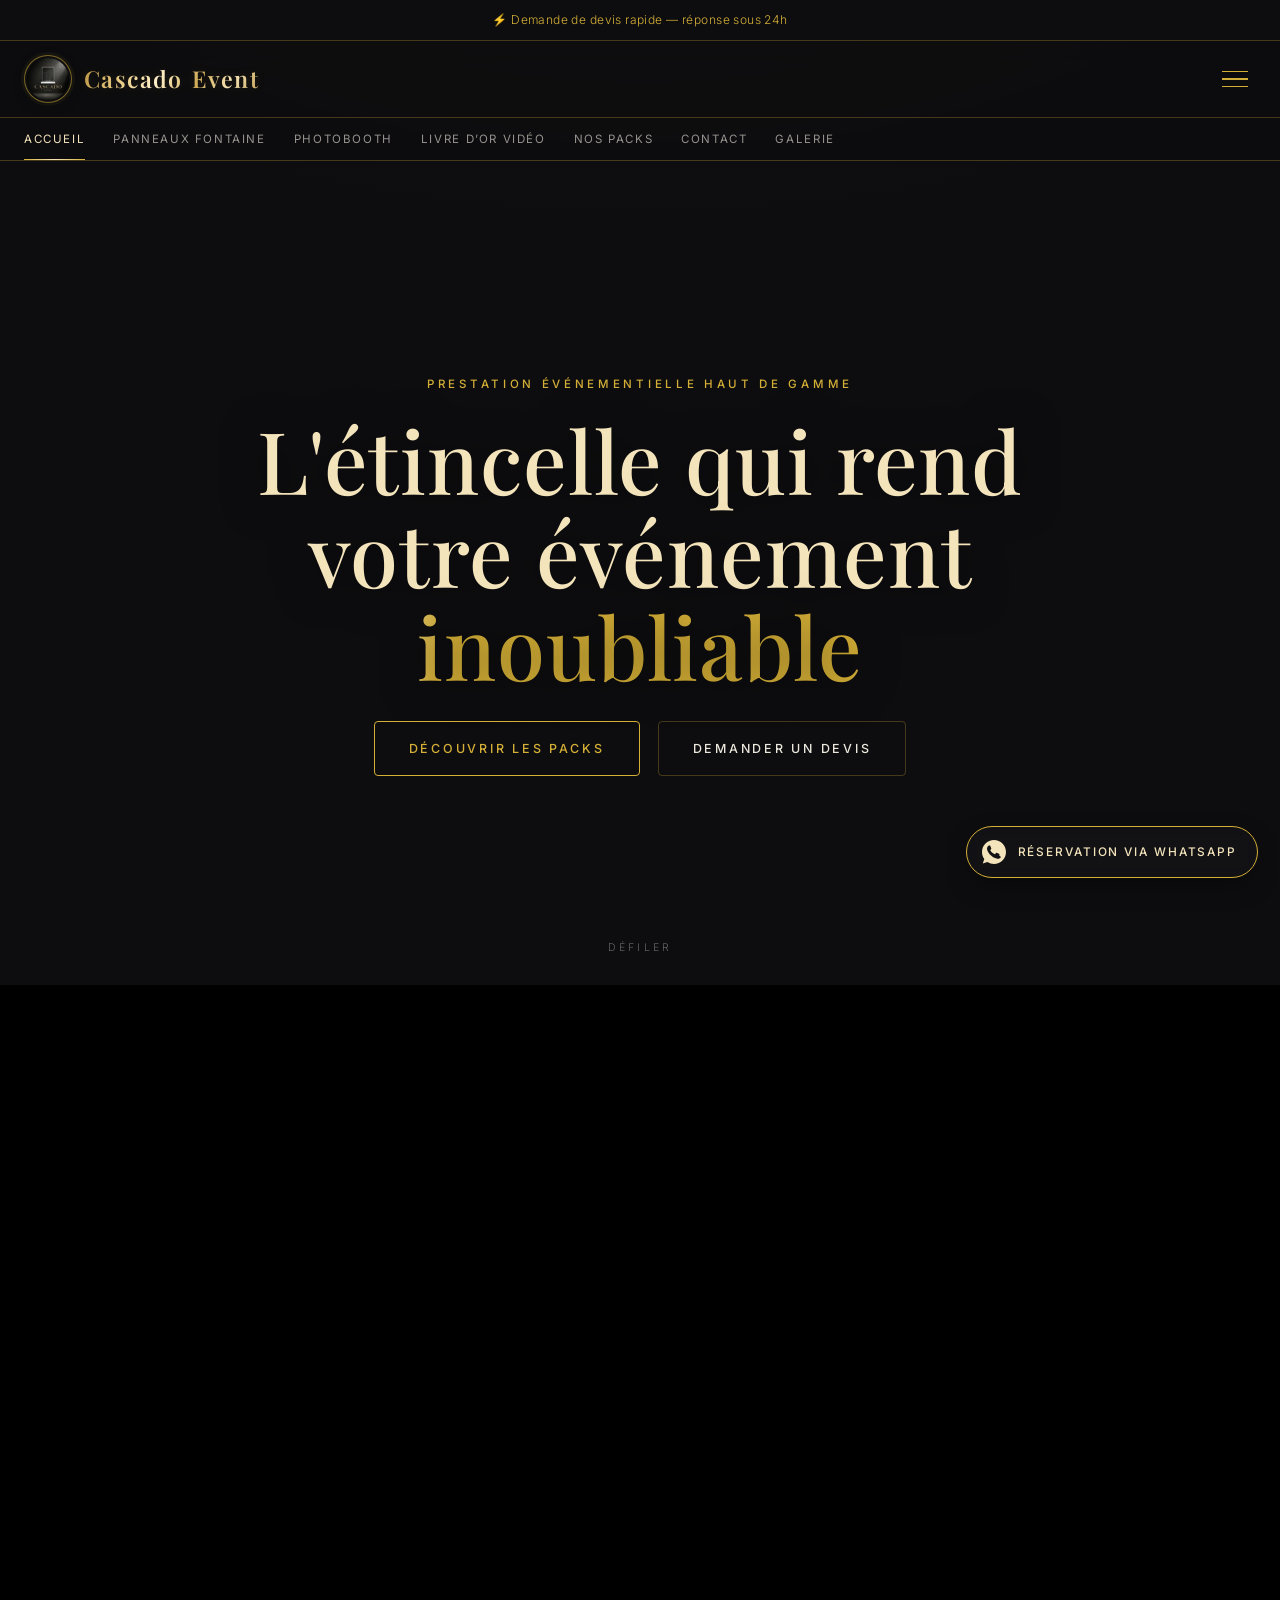
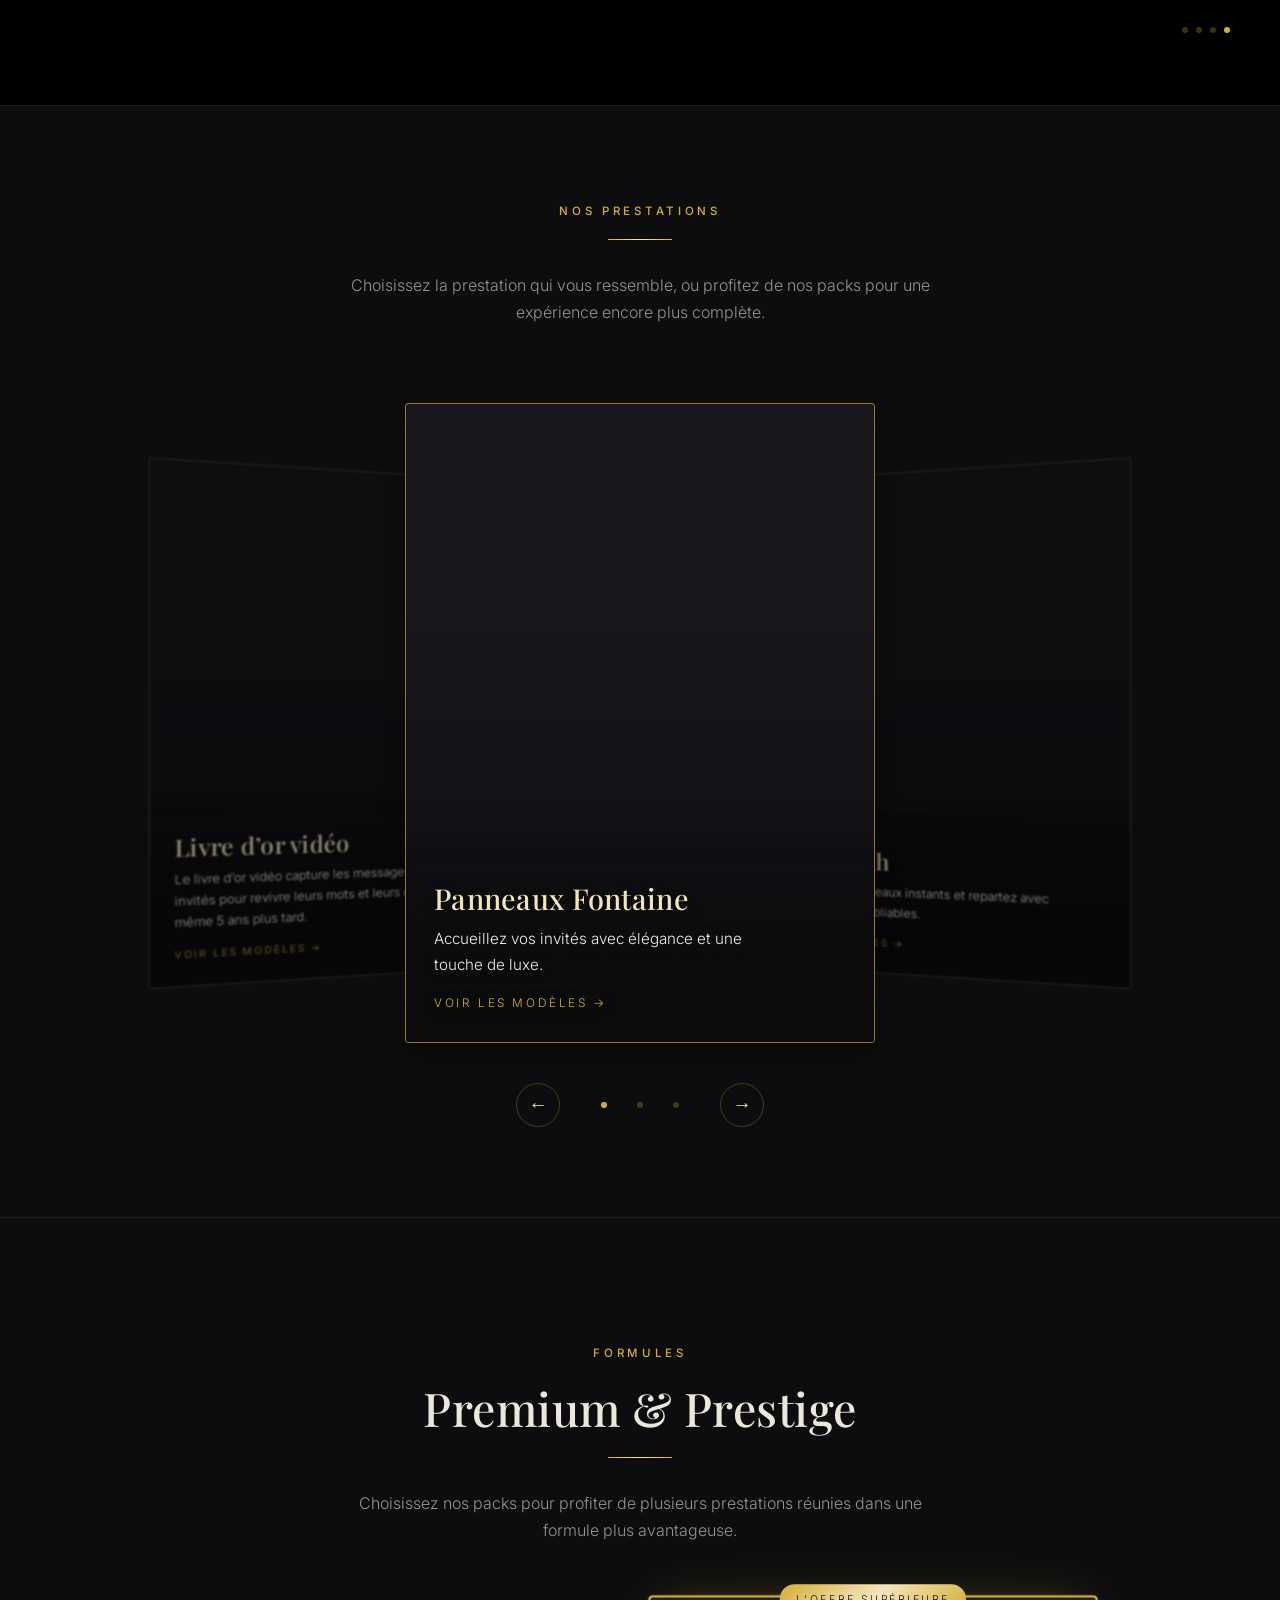
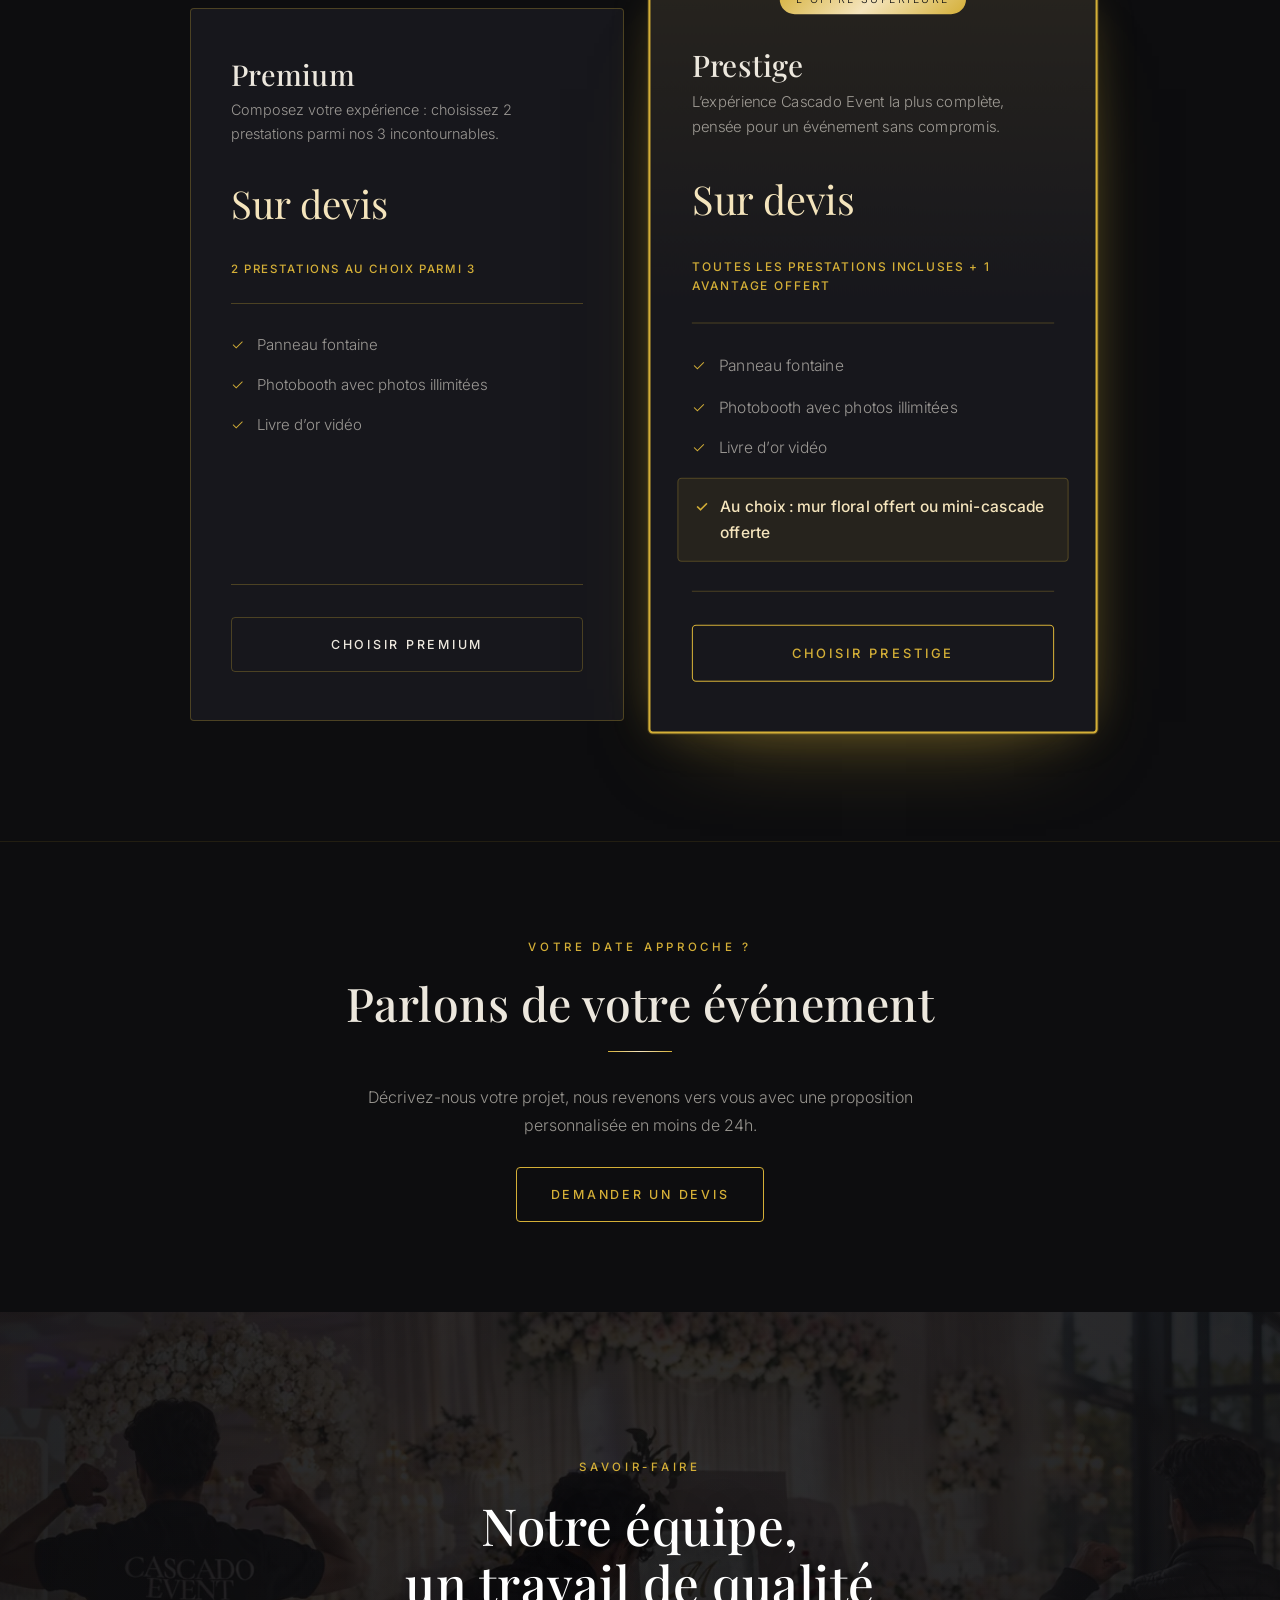
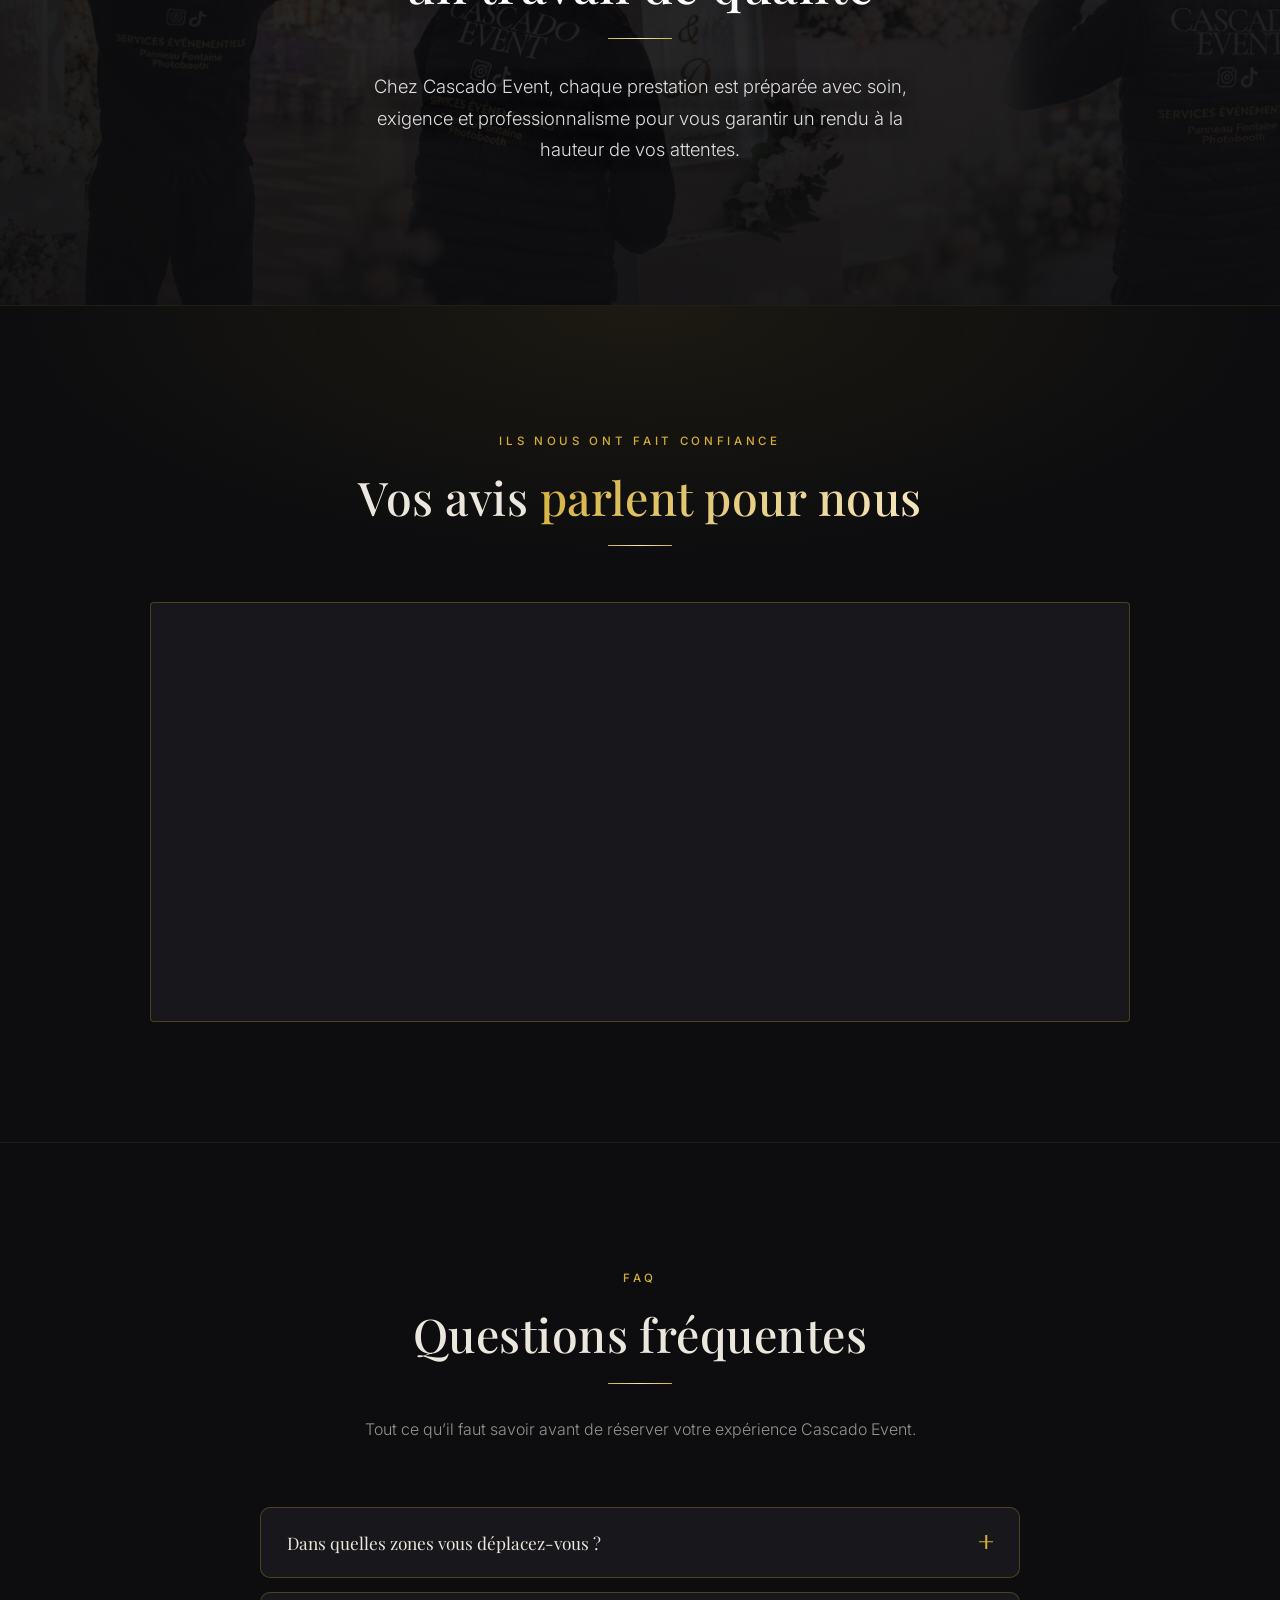
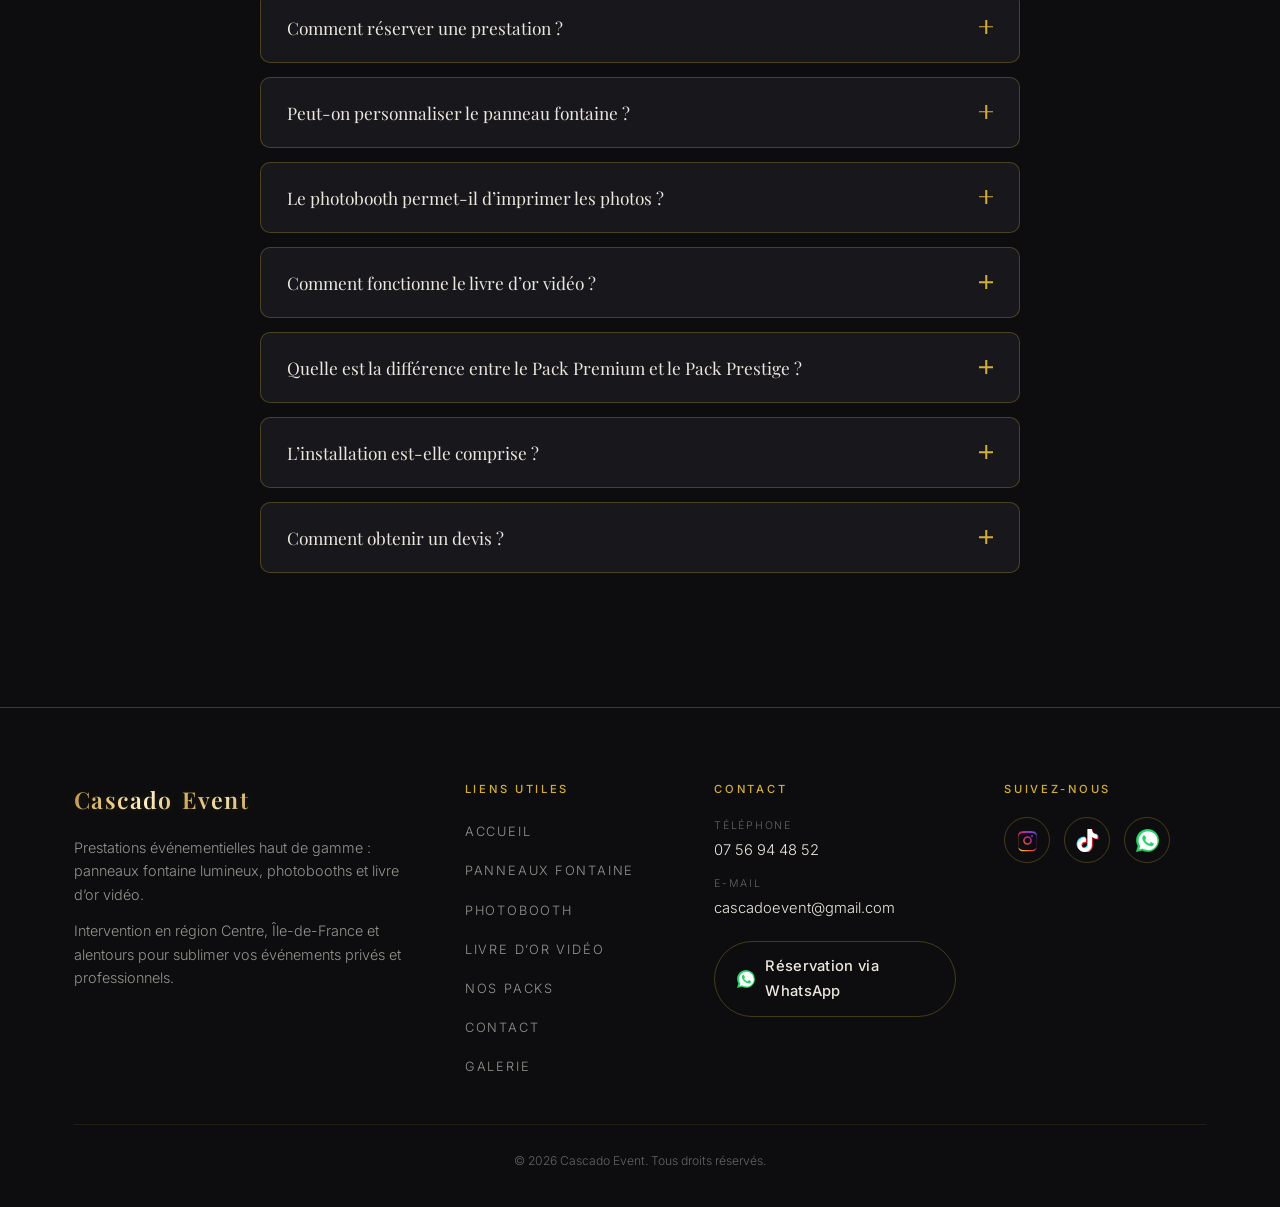
==== commit 41a4f8f1: "test" ====
--- a/index.html
+++ b/index.html
@@ -15,12 +15,11 @@
 <html lang="fr">
 <head>
   <meta charset="UTF-8" />
-  <link rel="icon" href="/favicon.ico" sizes="any" />
-  <link rel="icon" type="image/svg+xml" sizes="any" href="/images/favicon.svg" />
-  <link rel="icon" type="image/png" sizes="48x48" href="/images/favicon-48x48.png" />
-  <link rel="icon" type="image/png" sizes="96x96" href="/images/favicon-96x96.png" />
-  <link rel="icon" type="image/png" sizes="192x192" href="/images/favicon-192x192.png" />
-  <link rel="apple-touch-icon" href="/images/apple-touch-icon.png" />
+  <link rel="icon" type="image/x-icon" href="/favicon.ico" />
+  <link rel="icon" type="image/png" sizes="48x48" href="/favicon-48x48.png" />
+  <link rel="icon" type="image/png" sizes="96x96" href="/favicon-96x96.png" />
+  <link rel="icon" type="image/png" sizes="192x192" href="/favicon-192x192.png" />
+  <link rel="apple-touch-icon" sizes="180x180" href="/apple-touch-icon.png" />
   <meta name="viewport" content="width=device-width, initial-scale=1.0" />
 
   <title>Cascado Event — Des prestations pensées pour impressionner</title>
@@ -387,6 +386,30 @@
 
 
     <!-- ======================================================
+         AVIS GOOGLE — Widget SociableKIT (Google Reviews)
+         Tous les avis affichés proviennent exclusivement du widget
+         SociableKIT relié à la fiche Google Cascado Event.
+         Ne jamais ajouter d'avis, de note ou de compteur en dur ici :
+         toute donnée manquante doit être masquée, jamais inventée.
+         ====================================================== -->
+    <section class="section avis-google" aria-label="Avis Google de nos clients">
+      <div class="conteneur">
+        <div class="entete-section reveal">
+          <span class="surtitre">Ils nous ont fait confiance</span>
+          <h2 class="section-titre">Vos avis <span class="texte-or">parlent pour nous</span></h2>
+          <hr class="filet centre" />
+        </div>
+
+        <div class="avis-google-cadre reveal">
+          <!-- Widget SociableKIT : contenu (avis, note, avatars, dates…)
+               entièrement géré côté SociableKIT / Google, non modifiable ici. -->
+          <div class="sk-ww-google-reviews" data-embed-id="2571271"></div>
+        </div>
+      </div>
+    </section>
+
+
+    <!-- ======================================================
          FAQ — accordéon (bas de page, juste avant le footer)
          ====================================================== -->
     <section class="section faq-section" aria-label="Questions fréquentes">
@@ -657,5 +680,8 @@
   <script src="/announcement.js" defer></script>
   <script src="/films.js?v=5-videos-2" defer></script>
   <script src="/prestations.js" defer></script>
+
+  <!-- Widget Avis Google (SociableKIT) — chargé une seule fois, en defer -->
+  <script src="https://widgets.sociablekit.com/google-reviews/widget.js" defer></script>
 </body>
 </html>
--- a/style.css
+++ b/style.css
@@ -940,6 +940,68 @@
 }
 
 
+/* 8bis. AVIS GOOGLE — WIDGET SOCIABLEKIT (ACCUEIL) ------ */
+
+.avis-google {
+  background-image: radial-gradient(
+    900px 360px at 50% 0%,
+    rgba(212, 175, 55, 0.08),
+    transparent 70%
+  );
+}
+
+.avis-google .entete-section {
+  margin-bottom: 56px;
+}
+
+/* Cadre premium autour du widget : le contenu interne (avis, notes,
+   avatars…) appartient à SociableKIT et n'est jamais recréé ici.
+   Si SociableKIT isole son rendu (styles scellés / iframe), on se
+   limite volontairement à ce cadre extérieur : fond, bordure, arrondi
+   et respiration — sans jamais forcer l'intérieur du widget. */
+.avis-google-cadre {
+  position: relative;
+  max-width: 980px;
+  margin: 0 auto;
+  padding: 56px 48px;
+  background: var(--noir-2);
+  border: 1px solid var(--or-filet);
+  border-radius: var(--rayon);
+  overflow-x: hidden;
+  min-height: 420px;
+  transition: border-color var(--transition);
+}
+
+.avis-google-cadre:hover {
+  border-color: var(--or);
+}
+
+.avis-google-cadre .sk-ww-google-reviews {
+  width: 100%;
+}
+
+/* Si le widget s'appuie sur une iframe : on l'intègre proprement
+   sans jamais toucher à son contenu. */
+.avis-google-cadre iframe {
+  display: block;
+  width: 100%;
+  max-width: 100%;
+  border: 0;
+  border-radius: var(--rayon);
+}
+
+@media (max-width: 720px) {
+  .avis-google-cadre {
+    padding: 32px 18px;
+    min-height: 360px;
+  }
+
+  .avis-google .entete-section {
+    margin-bottom: 40px;
+  }
+}
+
+
 /* 9. GALERIES DE MODÈLES (panneaux / photobooth) -------- */
 
 .galerie {
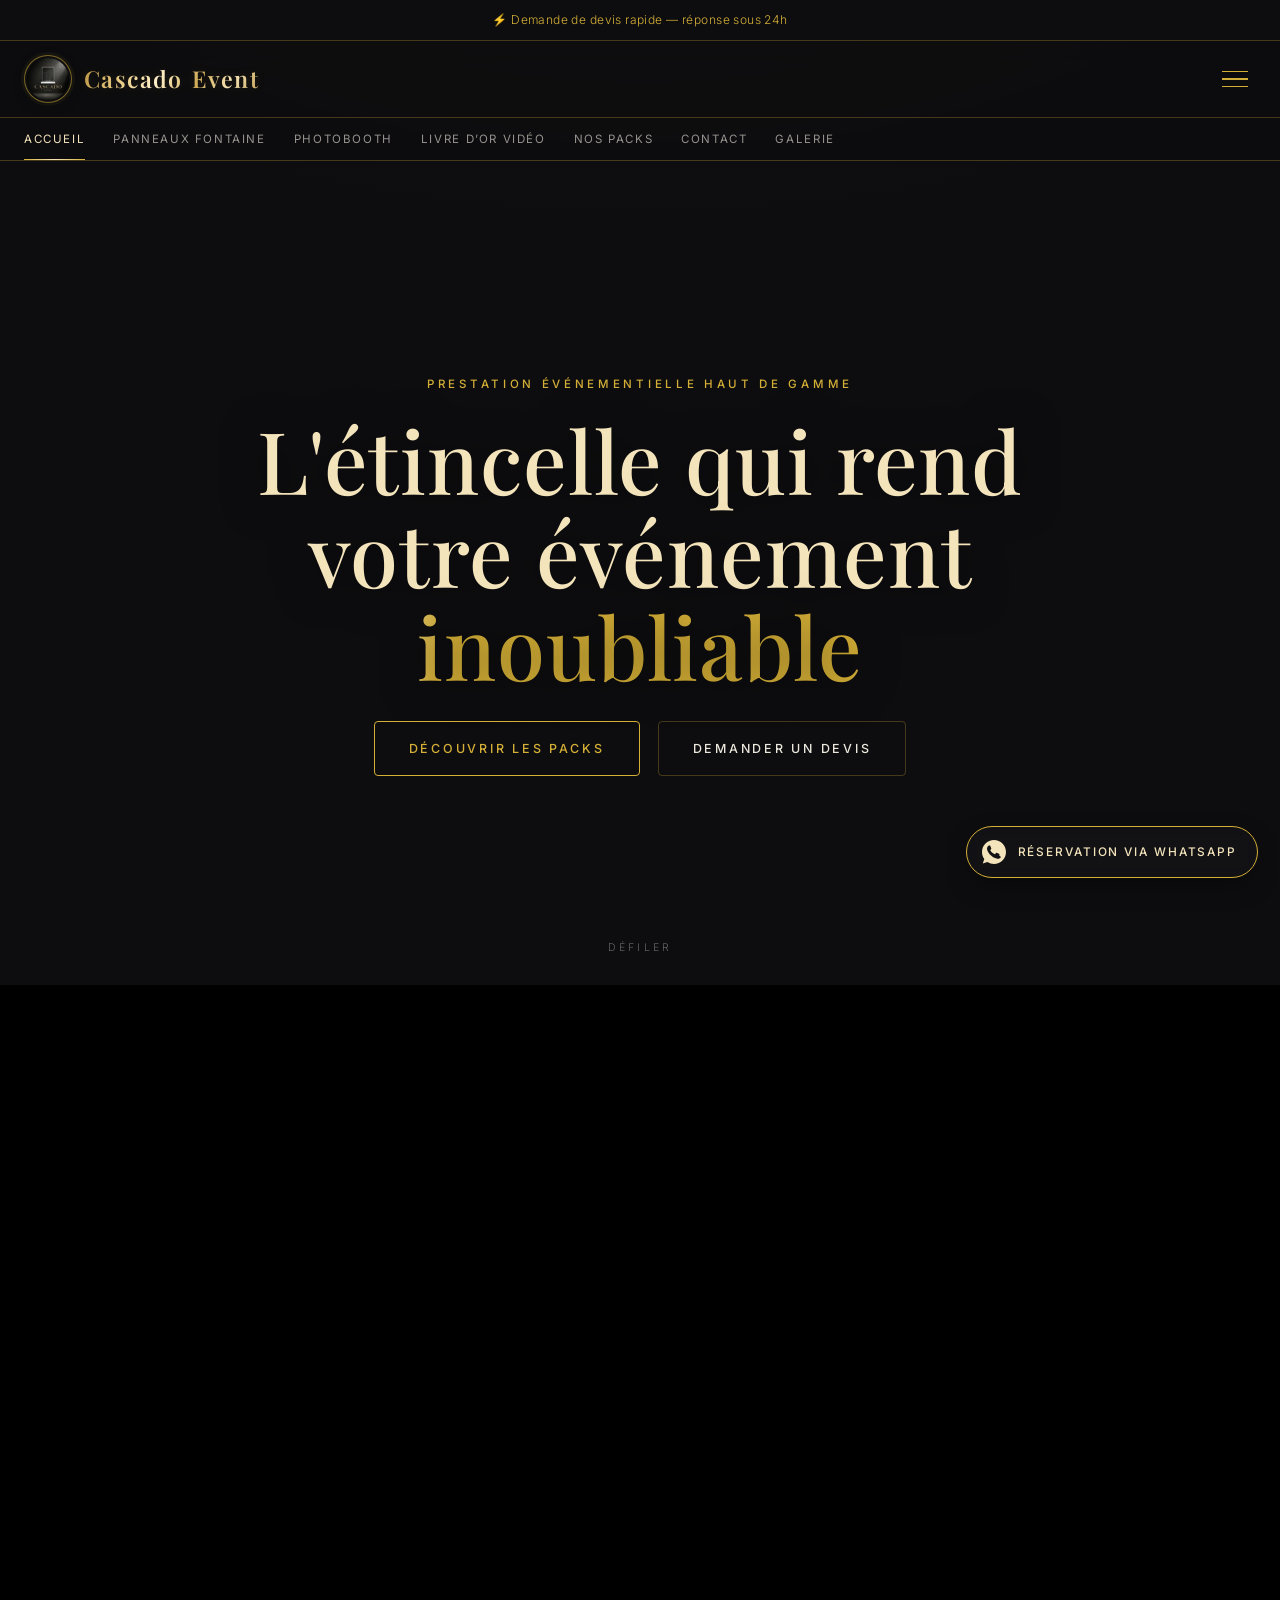
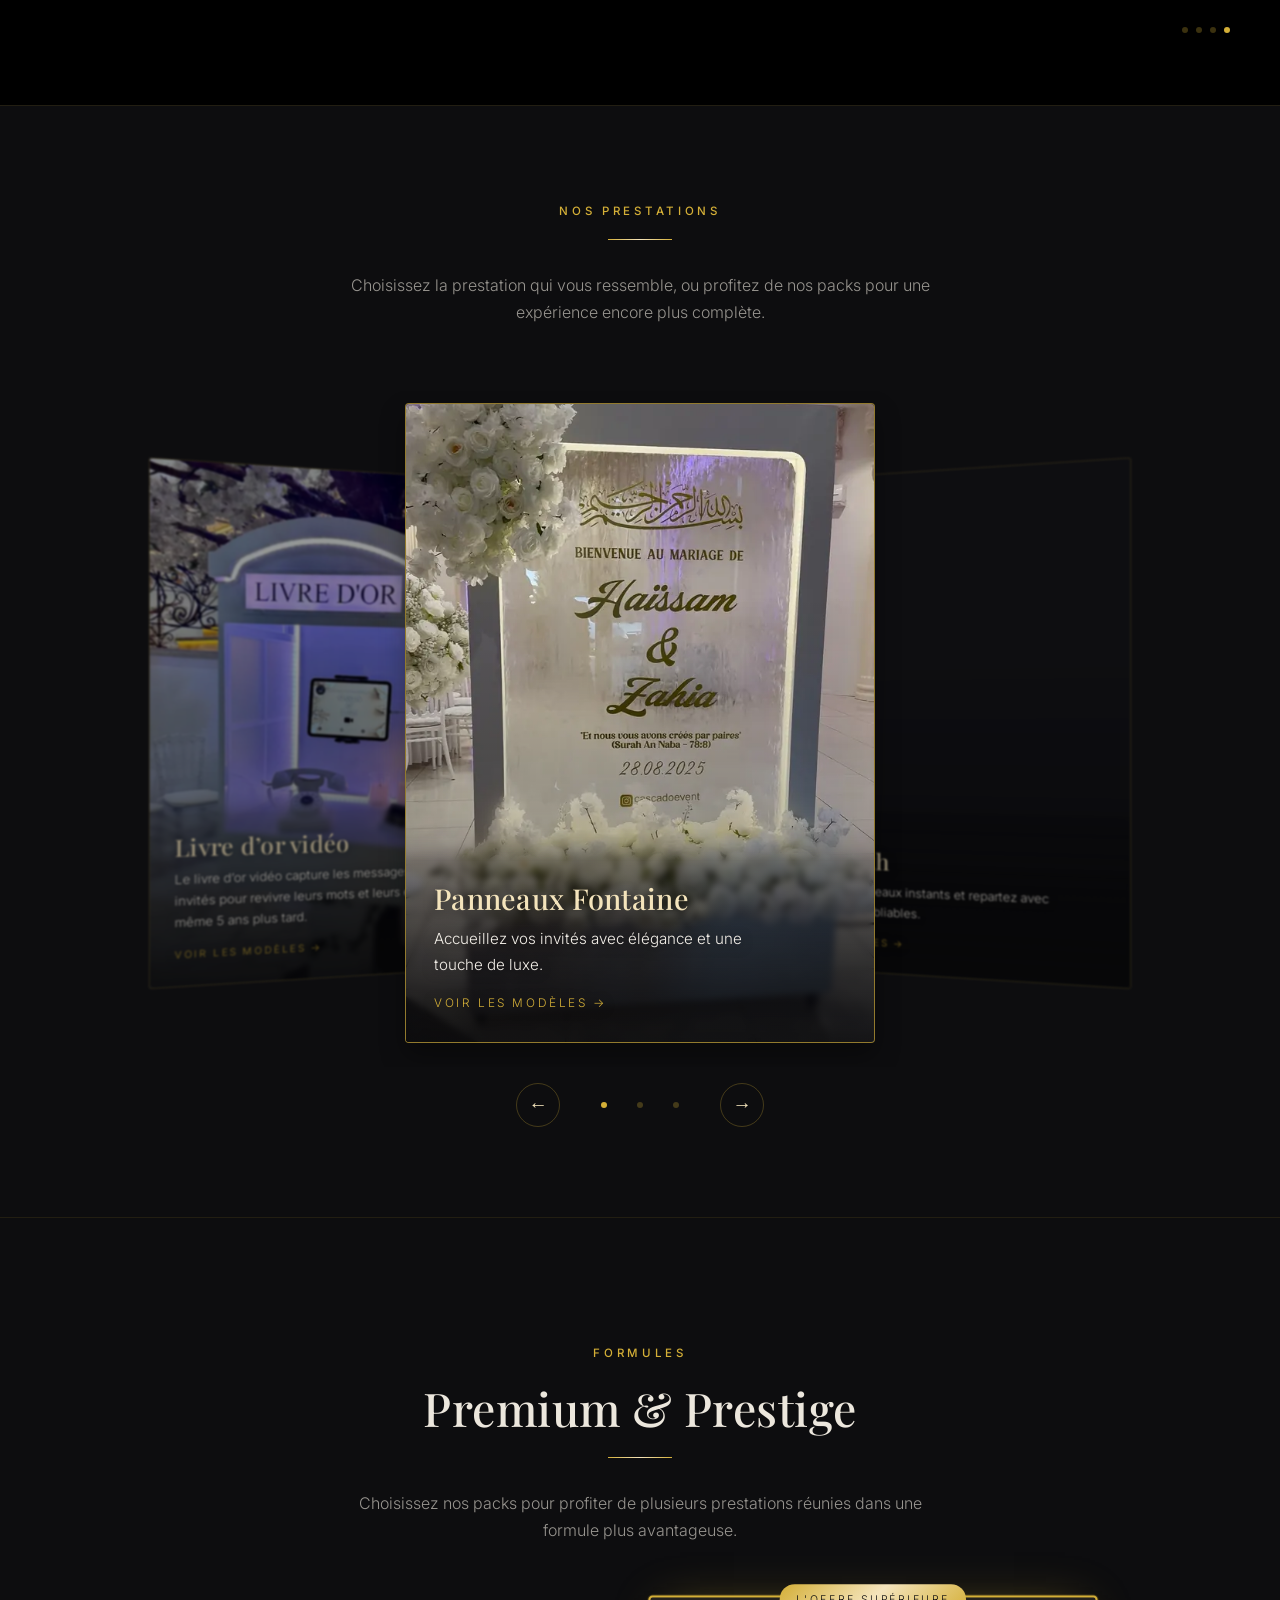
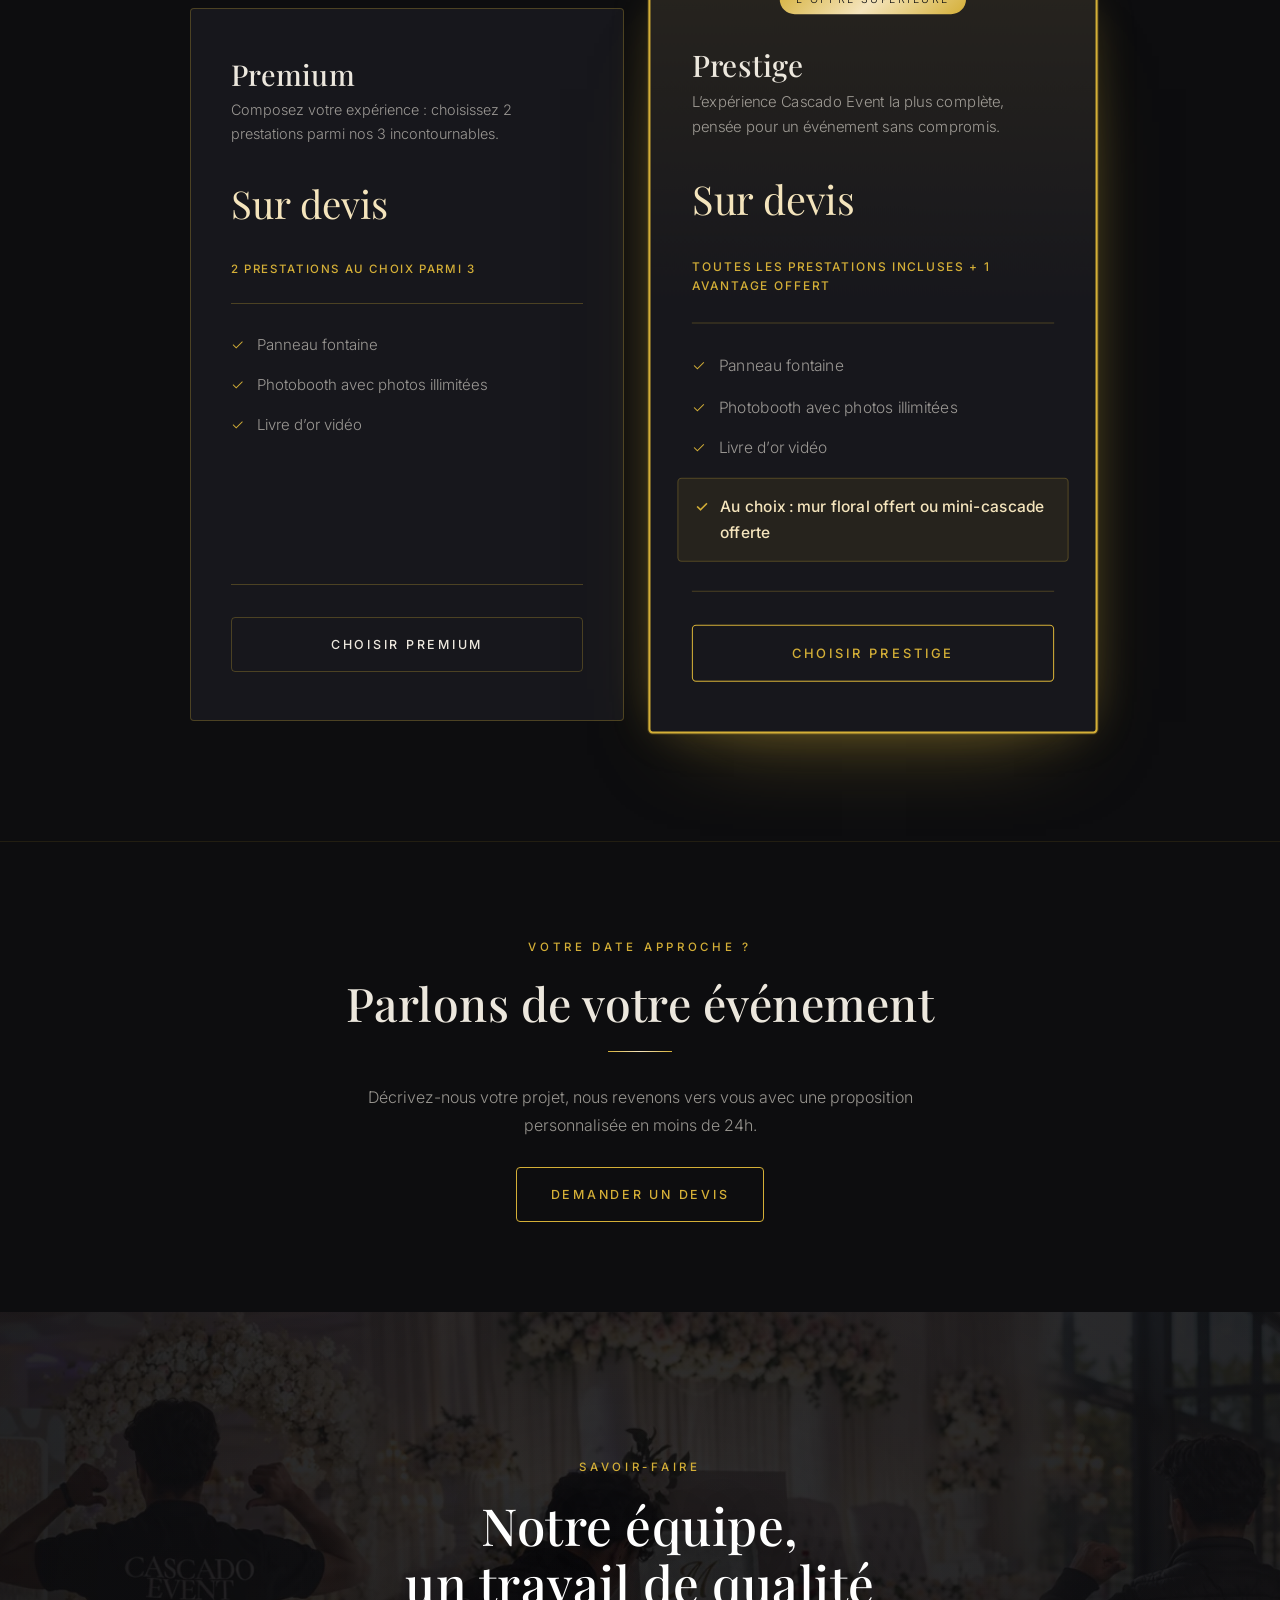
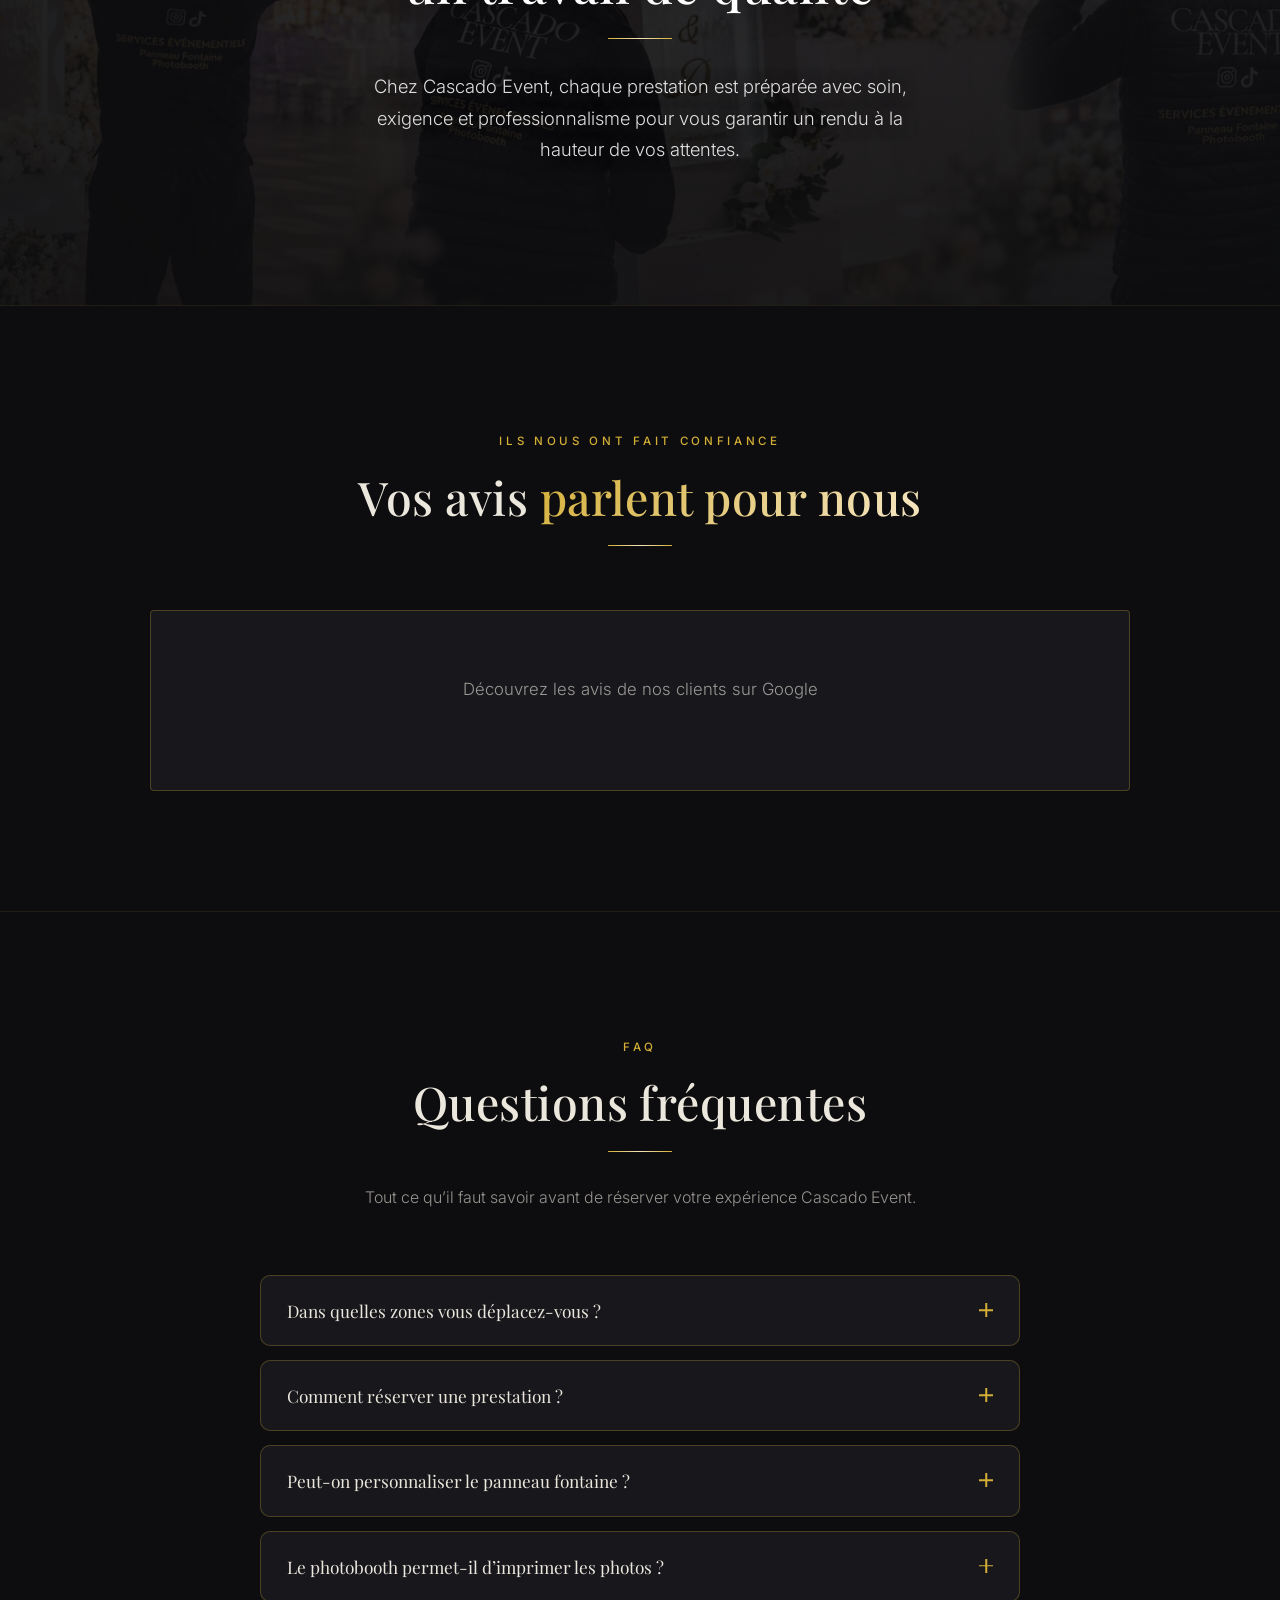
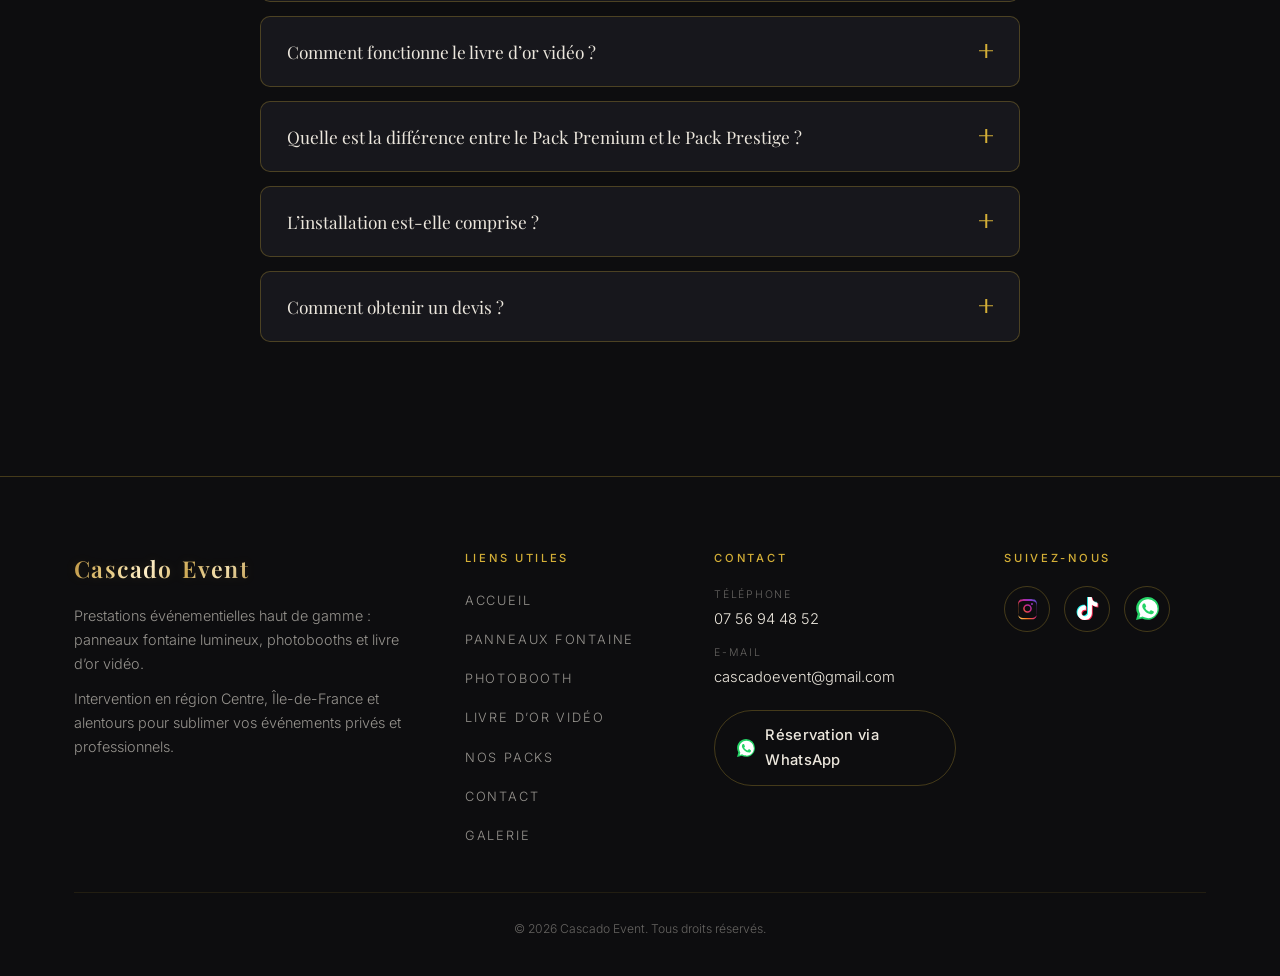
==== commit f514f14e: "moi" ====
--- a/index.html
+++ b/index.html
@@ -53,6 +53,7 @@
   <link rel="stylesheet" href="/style.css" />
   <link rel="stylesheet" href="/prestations.css" />
   <link rel="stylesheet" href="/accueil-scroll.css" />
+  <link rel="stylesheet" href="/avis-google.css" />
 
   <!-- Sécurité : si le JavaScript est désactivé, on affiche quand même
        tout le contenu (les animations d'apparition sont neutralisées). -->
@@ -386,13 +387,12 @@
 
 
     <!-- ======================================================
-         AVIS GOOGLE — Widget SociableKIT (Google Reviews)
-         Tous les avis affichés proviennent exclusivement du widget
-         SociableKIT relié à la fiche Google Cascado Event.
-         Ne jamais ajouter d'avis, de note ou de compteur en dur ici :
-         toute donnée manquante doit être masquée, jamais inventée.
+         AVIS GOOGLE — avis ajoutés manuellement (voir avis-google.js)
+         Aucun avis, note ou compteur n'est écrit en dur ici : tout
+         (résumé, répartition, cartes) est généré depuis le tableau
+         avisGoogle défini dans /avis-google.js.
          ====================================================== -->
-    <section class="section avis-google" aria-label="Avis Google de nos clients">
+    <section class="section avis" aria-label="Avis Google de nos clients" id="avis">
       <div class="conteneur">
         <div class="entete-section reveal">
           <span class="surtitre">Ils nous ont fait confiance</span>
@@ -400,11 +400,7 @@
           <hr class="filet centre" />
         </div>
 
-        <div class="avis-google-cadre reveal">
-          <!-- Widget SociableKIT : contenu (avis, note, avatars, dates…)
-               entièrement géré côté SociableKIT / Google, non modifiable ici. -->
-          <div class="sk-ww-google-reviews" data-embed-id="2571271"></div>
-        </div>
+        <div class="avis-corps" data-avis-corps></div>
       </div>
     </section>
 
@@ -680,8 +676,6 @@
   <script src="/announcement.js" defer></script>
   <script src="/films.js?v=5-videos-2" defer></script>
   <script src="/prestations.js" defer></script>
-
-  <!-- Widget Avis Google (SociableKIT) — chargé une seule fois, en defer -->
-  <script src="https://widgets.sociablekit.com/google-reviews/widget.js" defer></script>
+  <script src="/avis-google.js" defer></script>
 </body>
 </html>
--- a/style.css
+++ b/style.css
@@ -940,68 +940,6 @@
 }
 
 
-/* 8bis. AVIS GOOGLE — WIDGET SOCIABLEKIT (ACCUEIL) ------ */
-
-.avis-google {
-  background-image: radial-gradient(
-    900px 360px at 50% 0%,
-    rgba(212, 175, 55, 0.08),
-    transparent 70%
-  );
-}
-
-.avis-google .entete-section {
-  margin-bottom: 56px;
-}
-
-/* Cadre premium autour du widget : le contenu interne (avis, notes,
-   avatars…) appartient à SociableKIT et n'est jamais recréé ici.
-   Si SociableKIT isole son rendu (styles scellés / iframe), on se
-   limite volontairement à ce cadre extérieur : fond, bordure, arrondi
-   et respiration — sans jamais forcer l'intérieur du widget. */
-.avis-google-cadre {
-  position: relative;
-  max-width: 980px;
-  margin: 0 auto;
-  padding: 56px 48px;
-  background: var(--noir-2);
-  border: 1px solid var(--or-filet);
-  border-radius: var(--rayon);
-  overflow-x: hidden;
-  min-height: 420px;
-  transition: border-color var(--transition);
-}
-
-.avis-google-cadre:hover {
-  border-color: var(--or);
-}
-
-.avis-google-cadre .sk-ww-google-reviews {
-  width: 100%;
-}
-
-/* Si le widget s'appuie sur une iframe : on l'intègre proprement
-   sans jamais toucher à son contenu. */
-.avis-google-cadre iframe {
-  display: block;
-  width: 100%;
-  max-width: 100%;
-  border: 0;
-  border-radius: var(--rayon);
-}
-
-@media (max-width: 720px) {
-  .avis-google-cadre {
-    padding: 32px 18px;
-    min-height: 360px;
-  }
-
-  .avis-google .entete-section {
-    margin-bottom: 40px;
-  }
-}
-
-
 /* 9. GALERIES DE MODÈLES (panneaux / photobooth) -------- */
 
 .galerie {
--- a/avis-google.css
+++ b/avis-google.css
@@ -0,0 +1,421 @@
+/* ============================================================
+   Avis Google — Cascado Event (accueil uniquement)
+   ------------------------------------------------------------
+   Styles isolés à la section .avis : résumé, répartition par
+   étoile, carrousel de cartes et état vide. Les données sont
+   entièrement injectées par /avis-google.js ; ce fichier ne
+   contient aucune valeur de note, de nombre d'avis ou de texte.
+   ============================================================ */
+
+.avis-corps {
+  max-width: 980px;
+  margin: 0 auto;
+}
+
+
+/* ---- Résumé premium (note moyenne, étoiles, lien fiche) --- */
+
+.avis-resume {
+  display: flex;
+  flex-direction: column;
+  align-items: center;
+  text-align: center;
+  gap: 10px;
+  padding: 48px 40px 44px;
+  margin-bottom: 40px;
+  background: var(--noir-2);
+  border: 1px solid var(--or-filet);
+  border-radius: var(--rayon);
+}
+
+.avis-note-valeur {
+  font-family: var(--serif);
+  font-size: clamp(2.6rem, 6vw, 3.4rem);
+  font-weight: 600;
+  color: var(--or);
+  line-height: 1;
+}
+
+/* Rangée d'étoiles générique : 5 étoiles muettes en fond, une
+   rangée dorée superposée et rognée à --pourcentage pour un
+   rendu fractionnaire (ex : 4,7 / 5). */
+.avis-etoiles {
+  position: relative;
+  display: inline-flex;
+  font-size: 1.3rem;
+  letter-spacing: 3px;
+  line-height: 1;
+}
+
+.avis-etoiles.avis-etoiles--petit {
+  font-size: 0.95rem;
+  letter-spacing: 2px;
+}
+
+.avis-etoiles-fond,
+.avis-etoiles-plein {
+  display: block;
+  white-space: nowrap;
+}
+
+.avis-etoiles-fond {
+  color: var(--or-filet);
+}
+
+.avis-etoiles-plein {
+  position: absolute;
+  inset: 0;
+  overflow: hidden;
+  color: var(--or);
+  width: var(--pourcentage, 0%);
+}
+
+.avis-resume-detail {
+  color: var(--texte-doux);
+  font-size: 0.95rem;
+}
+
+.avis-resume-source {
+  font-family: var(--sans);
+  font-size: 0.7rem;
+  font-weight: 500;
+  letter-spacing: 0.24em;
+  text-transform: uppercase;
+  color: var(--texte-tres-doux);
+  margin-top: 4px;
+}
+
+.avis-bouton-google {
+  margin-top: 18px;
+}
+
+
+/* ---- Répartition par étoile (barres horizontales) ---------- */
+
+.avis-repartition {
+  display: flex;
+  flex-direction: column;
+  gap: 10px;
+  max-width: 420px;
+  margin: 28px auto 0;
+}
+
+.avis-repartition-ligne {
+  display: grid;
+  grid-template-columns: 40px 1fr 34px;
+  align-items: center;
+  gap: 12px;
+  font-size: 0.78rem;
+  color: var(--texte-doux);
+}
+
+.avis-repartition-etoile {
+  color: var(--or);
+  text-align: right;
+  white-space: nowrap;
+}
+
+.avis-repartition-piste {
+  position: relative;
+  height: 6px;
+  border-radius: 999px;
+  background: var(--noir-3);
+  overflow: hidden;
+}
+
+.avis-repartition-barre {
+  position: absolute;
+  inset: 0;
+  width: var(--pourcentage, 0%);
+  background: var(--or-degrade);
+  border-radius: 999px;
+  transition: width 0.6s cubic-bezier(0.22, 1, 0.36, 1);
+}
+
+.avis-repartition-pourcentage {
+  text-align: right;
+  font-variant-numeric: tabular-nums;
+  color: var(--texte-tres-doux);
+}
+
+
+/* ---- Carrousel ----------------------------------------------- */
+
+.avis-carrousel {
+  position: relative;
+  display: flex;
+  align-items: center;
+  gap: 14px;
+  margin-top: 48px;
+}
+
+.avis-piste-fenetre {
+  flex: 1;
+  min-width: 0;
+  overflow-x: auto;
+  overflow-y: hidden;
+  scroll-snap-type: x mandatory;
+  scroll-behavior: smooth;
+  -webkit-overflow-scrolling: touch;
+  overscroll-behavior-x: contain;
+  /* Barre de défilement native masquée : la navigation se fait
+     au swipe ou via les flèches, pas au scrollbar. */
+  scrollbar-width: none;
+}
+
+.avis-piste-fenetre::-webkit-scrollbar {
+  display: none;
+}
+
+.avis-piste {
+  display: flex;
+  gap: 24px;
+  padding: 4px 2px 14px;
+}
+
+.avis-carte {
+  flex: 0 0 calc((100% - 2 * 24px) / 3);
+  scroll-snap-align: start;
+  display: flex;
+  flex-direction: column;
+  min-height: 100%;
+  padding: 30px 26px;
+  background: var(--noir-2);
+  border: 1px solid var(--or-filet);
+  border-radius: var(--rayon);
+  transition: border-color var(--transition);
+}
+
+.avis-carte:hover {
+  border-color: var(--or);
+}
+
+.avis-carte-entete {
+  display: flex;
+  align-items: center;
+  gap: 14px;
+  margin-bottom: 14px;
+}
+
+.avis-avatar,
+.avis-avatar-initiale {
+  flex-shrink: 0;
+  width: 46px;
+  height: 46px;
+  border-radius: 50%;
+  border: 1px solid var(--or-filet);
+}
+
+.avis-avatar {
+  object-fit: cover;
+}
+
+.avis-avatar-initiale {
+  display: grid;
+  place-items: center;
+  background: var(--or-voile);
+  color: var(--or);
+  font-family: var(--serif);
+  font-size: 1.05rem;
+}
+
+.avis-identite {
+  min-width: 0;
+}
+
+.avis-nom {
+  font-family: var(--sans);
+  font-size: 0.92rem;
+  font-weight: 500;
+  color: var(--texte);
+  white-space: nowrap;
+  overflow: hidden;
+  text-overflow: ellipsis;
+}
+
+.avis-date {
+  font-size: 0.76rem;
+  color: var(--texte-tres-doux);
+}
+
+.avis-carte .avis-etoiles {
+  margin-bottom: 12px;
+}
+
+.avis-texte {
+  color: var(--texte-doux);
+  font-size: 0.92rem;
+  line-height: 1.65;
+  margin-bottom: 8px;
+  display: -webkit-box;
+  -webkit-box-orient: vertical;
+  -webkit-line-clamp: 5;
+  overflow: hidden;
+}
+
+.avis-texte.avis-texte--etendu {
+  -webkit-line-clamp: unset;
+  overflow: visible;
+}
+
+.avis-lire-plus {
+  align-self: flex-start;
+  font-family: var(--sans);
+  font-size: 0.74rem;
+  font-weight: 500;
+  letter-spacing: 0.08em;
+  color: var(--or);
+  background: none;
+  border: 0;
+  padding: 0;
+  margin-bottom: 14px;
+  cursor: pointer;
+}
+
+.avis-lire-plus:hover,
+.avis-lire-plus:focus-visible {
+  color: var(--champagne);
+}
+
+.avis-source {
+  display: inline-flex;
+  align-items: center;
+  gap: 6px;
+  margin-top: auto;
+  padding-top: 14px;
+  border-top: 1px solid var(--or-filet);
+  font-size: 0.72rem;
+  letter-spacing: 0.04em;
+  color: var(--texte-tres-doux);
+}
+
+.avis-source-icone {
+  width: 13px;
+  height: 13px;
+  flex-shrink: 0;
+}
+
+a.avis-source {
+  transition: color var(--transition);
+}
+
+a.avis-source:hover,
+a.avis-source:focus-visible {
+  color: var(--or);
+}
+
+
+/* ---- Flèches de navigation ----------------------------------- */
+
+.avis-fleche {
+  flex-shrink: 0;
+  display: inline-grid;
+  place-items: center;
+  width: 46px;
+  height: 46px;
+  color: var(--champagne);
+  background: transparent;
+  border: 1px solid var(--or-filet);
+  border-radius: 50%;
+  cursor: pointer;
+  transition: border-color var(--transition), background var(--transition);
+}
+
+.avis-fleche svg {
+  width: 18px;
+  height: 18px;
+}
+
+.avis-fleche:hover,
+.avis-fleche:focus-visible {
+  border-color: var(--or);
+  background: var(--or-voile);
+}
+
+.avis-fleche:disabled {
+  opacity: 0.32;
+  cursor: default;
+  background: transparent;
+}
+
+
+/* ---- État vide -------------------------------------------------- */
+
+.avis-vide {
+  text-align: center;
+  padding: 64px 32px;
+  background: var(--noir-2);
+  border: 1px solid var(--or-filet);
+  border-radius: var(--rayon);
+  color: var(--texte-doux);
+}
+
+.avis-vide p {
+  margin-bottom: 22px;
+  font-size: 1.05rem;
+}
+
+
+/* ---- Apparition douce (respecte prefers-reduced-motion) -------- */
+
+.avis-anime {
+  opacity: 0;
+  transform: translateY(18px);
+  transition: opacity 0.8s cubic-bezier(0.22, 1, 0.36, 1), transform 0.8s cubic-bezier(0.22, 1, 0.36, 1);
+}
+
+.avis-anime.avis-anime--visible {
+  opacity: 1;
+  transform: translateY(0);
+}
+
+@media (prefers-reduced-motion: reduce) {
+  .avis-anime {
+    opacity: 1;
+    transform: none;
+    transition: none;
+  }
+
+  .avis-repartition-barre {
+    transition: none;
+  }
+}
+
+
+/* ---- Responsive -------------------------------------------------- */
+
+@media (max-width: 1000px) {
+  .avis-carte {
+    flex-basis: calc((100% - 24px) / 2);
+  }
+}
+
+@media (max-width: 680px) {
+  .avis-resume {
+    padding: 36px 22px 34px;
+  }
+
+  .avis-repartition {
+    max-width: 100%;
+  }
+
+  .avis-carrousel {
+    gap: 0;
+  }
+
+  .avis-fleche {
+    display: none;
+  }
+
+  .avis-piste-fenetre {
+    margin: 0 -4px;
+  }
+
+  .avis-piste {
+    padding: 4px 4px 14px;
+  }
+
+  .avis-carte {
+    flex-basis: 88%;
+  }
+}
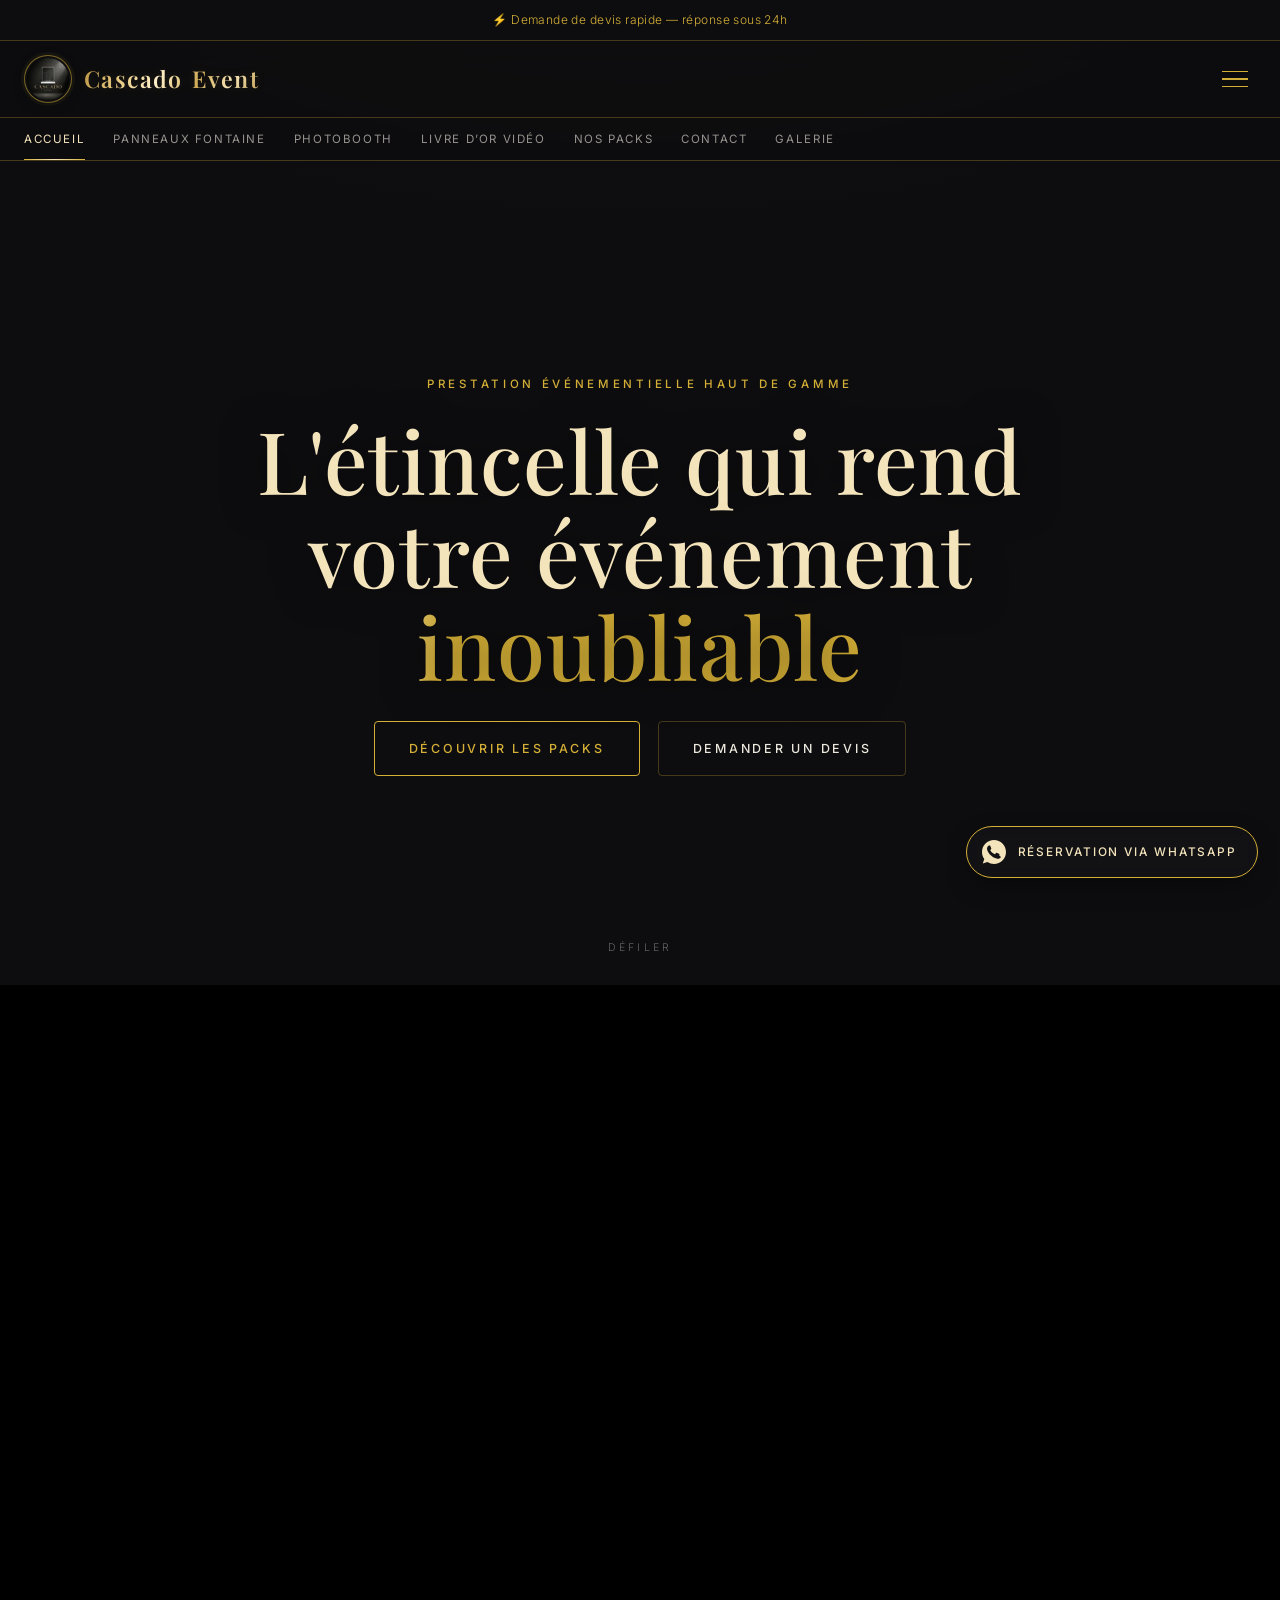
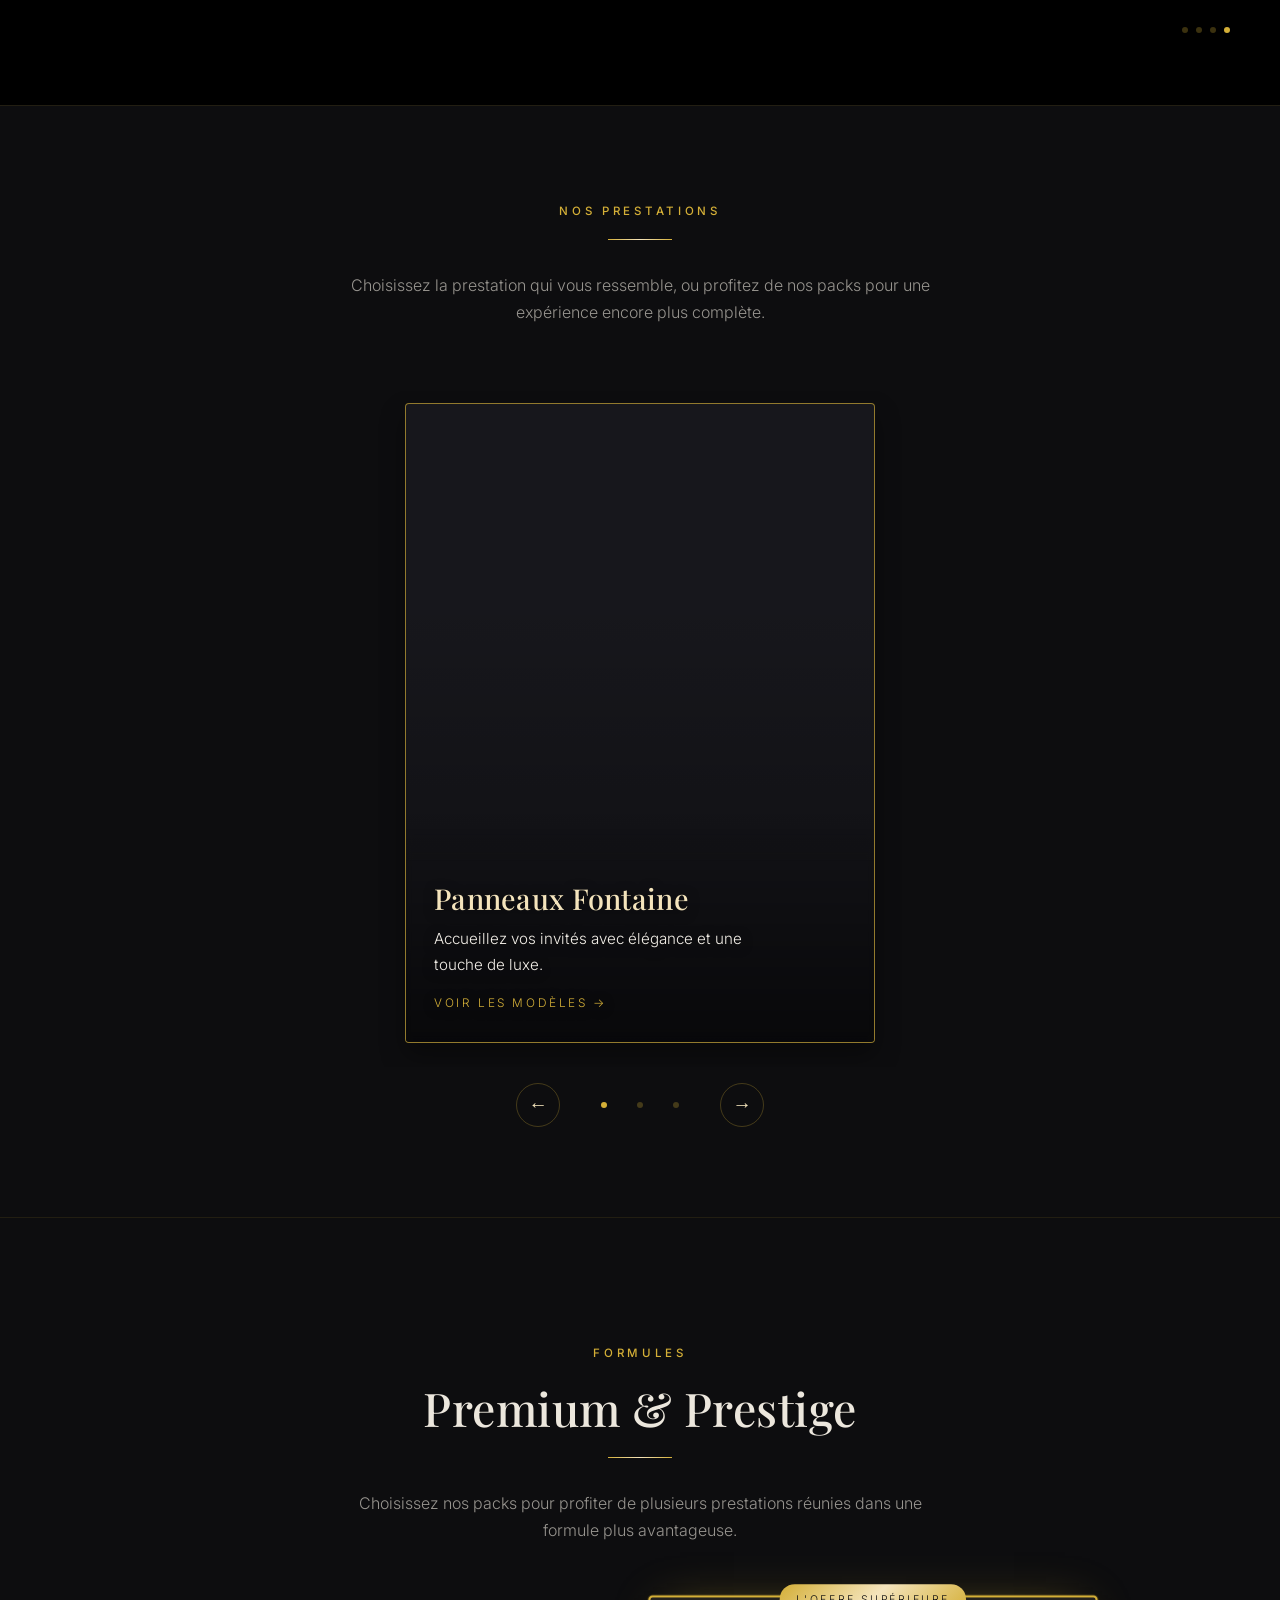
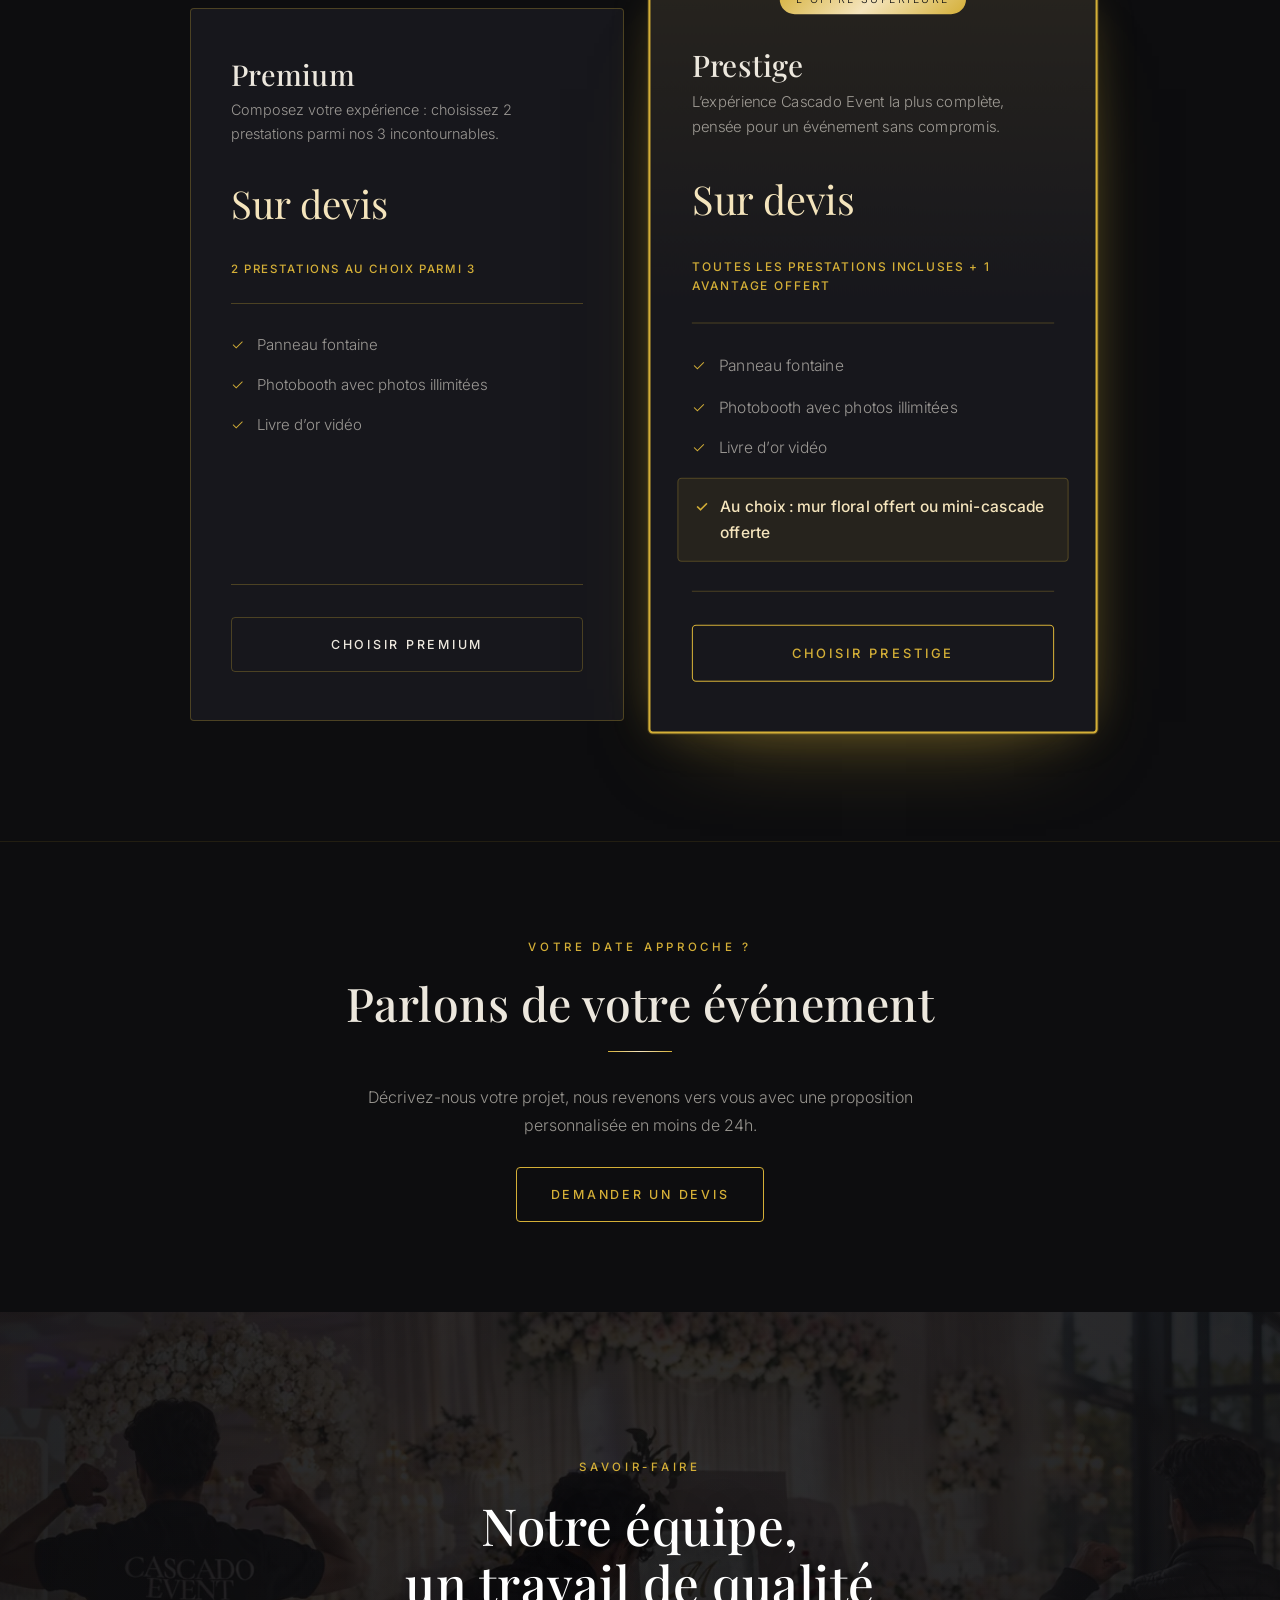
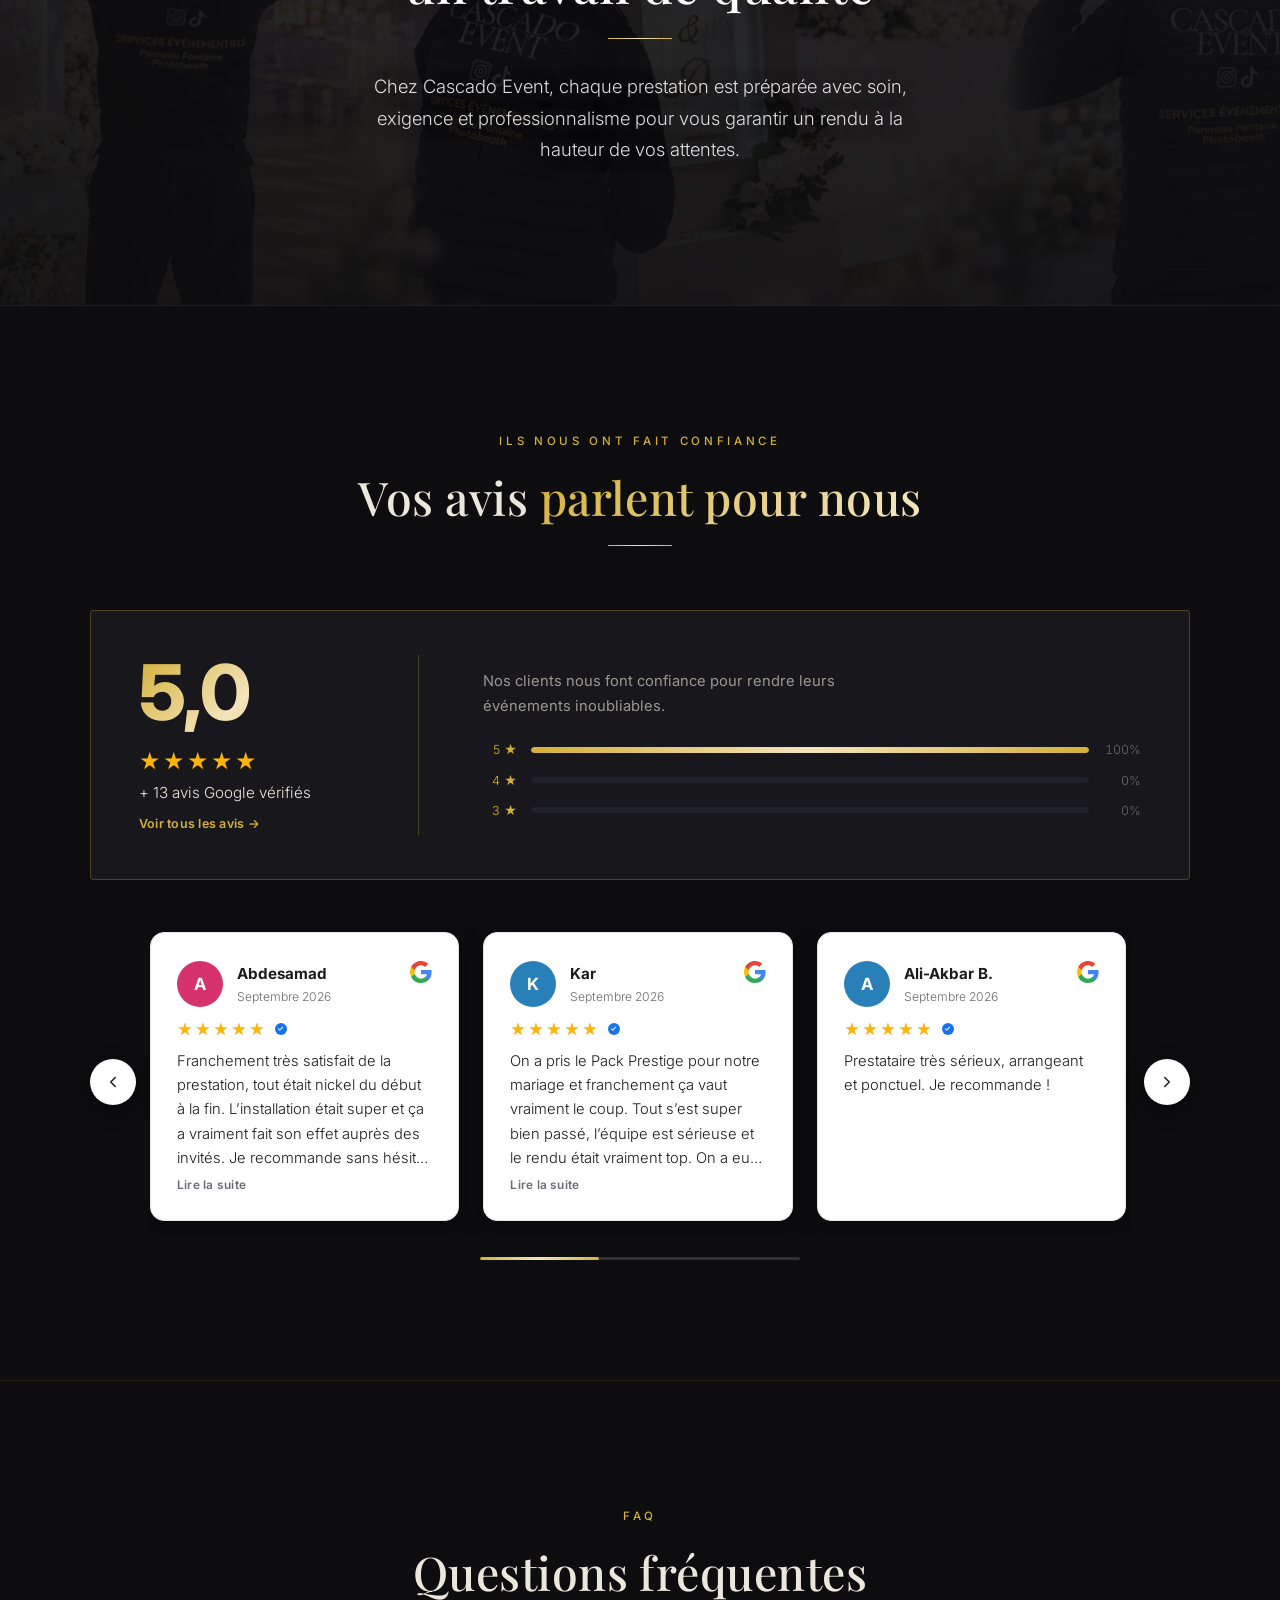
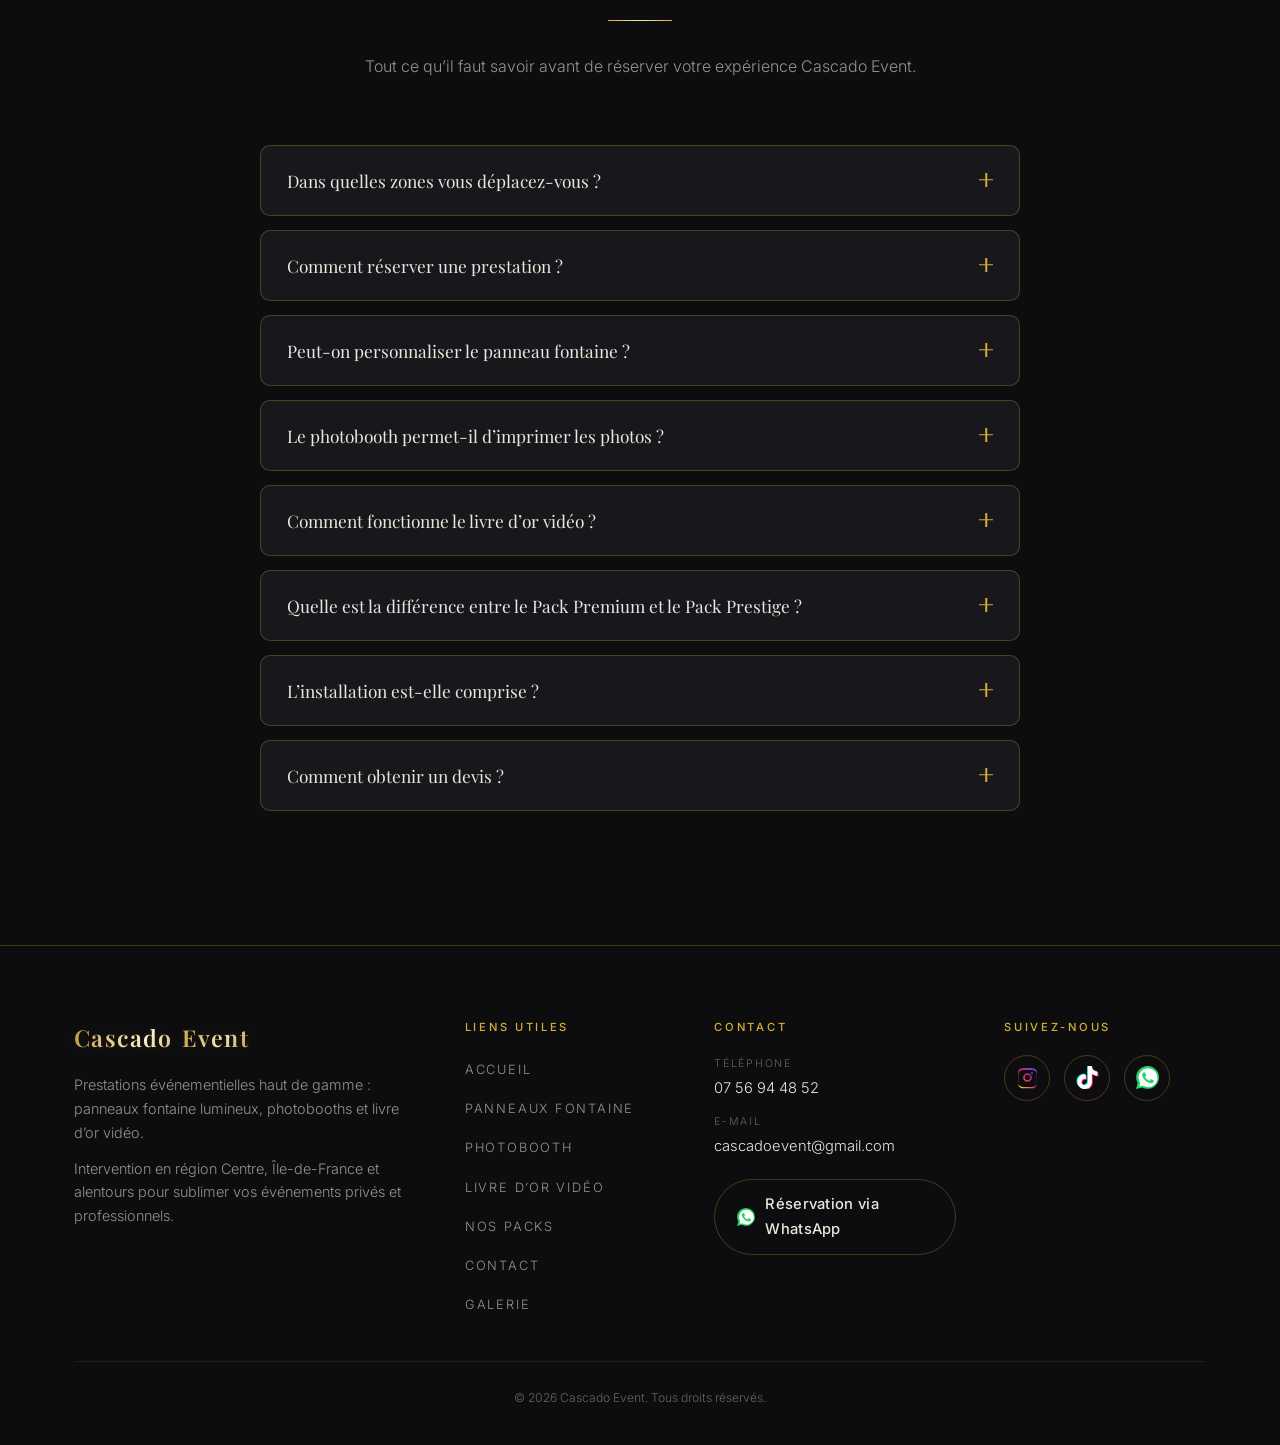
==== commit ada16ff8: "po" ====
--- a/index.html
+++ b/index.html
@@ -15,7 +15,8 @@
 <html lang="fr">
 <head>
   <meta charset="UTF-8" />
-  <link rel="icon" type="image/x-icon" href="/favicon.ico" />
+  <link rel="icon" href="/favicon.ico" sizes="any" />
+  <link rel="shortcut icon" href="/favicon.ico" />
   <link rel="icon" type="image/png" sizes="48x48" href="/favicon-48x48.png" />
   <link rel="icon" type="image/png" sizes="96x96" href="/favicon-96x96.png" />
   <link rel="icon" type="image/png" sizes="192x192" href="/favicon-192x192.png" />
--- a/avis-google.css
+++ b/avis-google.css
@@ -7,38 +7,77 @@
    contient aucune valeur de note, de nombre d'avis ou de texte.
    ============================================================ */
 
+.avis {
+  /* Palette locale au résumé/carrousel : score et étoiles dorés
+     (identité Cascado Event), cartes claires façon Google Reviews. */
+  --avis-etoile: #ffb400;
+  --avis-carte-fond: #ffffff;
+  --avis-carte-bordure: #e4e4ea;
+  --avis-carte-texte: #1c1c1e;
+  --avis-carte-texte-doux: #6b6b72;
+  --avis-carte-neutre: #f0f0f3;
+}
+
 .avis-corps {
-  max-width: 980px;
+  max-width: 1100px;
   margin: 0 auto;
 }
 
 
-/* ---- Résumé premium (note moyenne, étoiles, lien fiche) --- */
+/* ---- Résumé : gros score + étoiles/total/lien à gauche,
+   confiance + répartition à droite. Empilé sur mobile. ---------- */
 
 .avis-resume {
-  display: flex;
-  flex-direction: column;
+  display: grid;
+  grid-template-columns: minmax(200px, 280px) 1fr;
   align-items: center;
-  text-align: center;
-  gap: 10px;
-  padding: 48px 40px 44px;
+  gap: 8px 64px;
+  padding: 44px 48px;
   margin-bottom: 40px;
   background: var(--noir-2);
   border: 1px solid var(--or-filet);
   border-radius: var(--rayon);
 }
 
+.avis-resume-gauche {
+  display: flex;
+  flex-direction: row;
+  flex-wrap: wrap;
+  align-items: center;
+  gap: 20px;
+  padding-right: 48px;
+  border-right: 1px solid var(--or-filet);
+}
+
+.avis-resume-details {
+  display: flex;
+  flex-direction: column;
+  align-items: flex-start;
+  gap: 7px;
+}
+
+.avis-resume-droite {
+  display: flex;
+  flex-direction: column;
+  gap: 20px;
+}
+
 .avis-note-valeur {
-  font-family: var(--serif);
-  font-size: clamp(2.6rem, 6vw, 3.4rem);
-  font-weight: 600;
-  color: var(--or);
+  font-family: var(--sans);
+  font-size: clamp(3.6rem, 6vw, 5rem);
+  font-weight: 800;
   line-height: 1;
+  letter-spacing: -0.02em;
+  background: var(--or-degrade);
+  background-size: 200% auto;
+  -webkit-background-clip: text;
+  background-clip: text;
+  color: transparent;
 }
 
 /* Rangée d'étoiles générique : 5 étoiles muettes en fond, une
-   rangée dorée superposée et rognée à --pourcentage pour un
-   rendu fractionnaire (ex : 4,7 / 5). */
+   rangée jaune/orange superposée et rognée à --pourcentage pour
+   un rendu fractionnaire (ex : 4,7 / 5). */
 .avis-etoiles {
   position: relative;
   display: inline-flex;
@@ -59,54 +98,62 @@
 }
 
 .avis-etoiles-fond {
-  color: var(--or-filet);
+  color: rgba(255, 255, 255, 0.18);
 }
 
 .avis-etoiles-plein {
   position: absolute;
   inset: 0;
   overflow: hidden;
+  color: var(--avis-etoile);
+  width: var(--pourcentage, 0%);
+}
+
+.avis-resume-total {
+  font-family: var(--sans);
+  font-size: 0.95rem;
+  color: var(--texte);
+}
+
+.avis-lien-google {
+  font-family: var(--sans);
+  font-size: 0.78rem;
+  font-weight: 600;
+  letter-spacing: 0.02em;
   color: var(--or);
-  width: var(--pourcentage, 0%);
-}
-
-.avis-resume-detail {
+  border-bottom: 1px solid transparent;
+  transition: border-color var(--transition), color var(--transition);
+}
+
+.avis-lien-google:hover,
+.avis-lien-google:focus-visible {
+  color: var(--champagne);
+  border-color: var(--or-filet);
+}
+
+.avis-resume-confiance {
+  font-family: var(--sans);
+  font-size: 0.92rem;
+  font-weight: 400;
   color: var(--texte-doux);
-  font-size: 0.95rem;
-}
-
-.avis-resume-source {
-  font-family: var(--sans);
-  font-size: 0.7rem;
-  font-weight: 500;
-  letter-spacing: 0.24em;
-  text-transform: uppercase;
-  color: var(--texte-tres-doux);
-  margin-top: 4px;
-}
-
-.avis-bouton-google {
-  margin-top: 18px;
-}
-
-
-/* ---- Répartition par étoile (barres horizontales) ---------- */
+  max-width: 42ch;
+}
+
+
+/* ---- Répartition par étoile (barres longues, fines, arrondies) --- */
 
 .avis-repartition {
   display: flex;
   flex-direction: column;
-  gap: 10px;
-  max-width: 420px;
-  margin: 28px auto 0;
+  gap: 9px;
 }
 
 .avis-repartition-ligne {
   display: grid;
-  grid-template-columns: 40px 1fr 34px;
+  grid-template-columns: 34px 1fr 38px;
   align-items: center;
-  gap: 12px;
+  gap: 14px;
   font-size: 0.78rem;
-  color: var(--texte-doux);
 }
 
 .avis-repartition-etoile {
@@ -147,6 +194,34 @@
   align-items: center;
   gap: 14px;
   margin-top: 48px;
+}
+
+/* Barre de progression continue (desktop + mobile) : un curseur
+   fin qui suit le scroll réel du carrousel, sans points ni texte. */
+.avis-progression {
+  display: block;
+}
+
+.avis-progression-piste {
+  position: relative;
+  width: 70%;
+  max-width: 320px;
+  height: 3px;
+  margin: 22px auto 0;
+  border-radius: 999px;
+  background: rgba(255, 255, 255, 0.14);
+  overflow: hidden;
+}
+
+.avis-progression-barre {
+  position: absolute;
+  top: 0;
+  bottom: 0;
+  left: var(--avis-progression-position, 0%);
+  width: var(--avis-progression-largeur, 30%);
+  border-radius: 999px;
+  background: var(--or-degrade);
+  transition: left 0.2s ease-out, width 0.2s ease-out;
 }
 
 .avis-piste-fenetre {
@@ -179,20 +254,22 @@
   display: flex;
   flex-direction: column;
   min-height: 100%;
-  padding: 30px 26px;
-  background: var(--noir-2);
-  border: 1px solid var(--or-filet);
-  border-radius: var(--rayon);
-  transition: border-color var(--transition);
+  padding: 28px 26px;
+  background: var(--avis-carte-fond);
+  border: 1px solid var(--avis-carte-bordure);
+  border-radius: 14px;
+  box-shadow: 0 10px 26px rgba(0, 0, 0, 0.28);
+  transition: transform var(--transition), box-shadow var(--transition);
 }
 
 .avis-carte:hover {
-  border-color: var(--or);
+  transform: translateY(-3px);
+  box-shadow: 0 16px 34px rgba(0, 0, 0, 0.38);
 }
 
 .avis-carte-entete {
   display: flex;
-  align-items: center;
+  align-items: flex-start;
   gap: 14px;
   margin-bottom: 14px;
 }
@@ -203,7 +280,6 @@
   width: 46px;
   height: 46px;
   border-radius: 50%;
-  border: 1px solid var(--or-filet);
 }
 
 .avis-avatar {
@@ -213,21 +289,23 @@
 .avis-avatar-initiale {
   display: grid;
   place-items: center;
-  background: var(--or-voile);
-  color: var(--or);
-  font-family: var(--serif);
+  background: var(--avis-carte-neutre);
+  color: var(--avis-carte-texte);
+  font-family: var(--sans);
+  font-weight: 700;
   font-size: 1.05rem;
 }
 
 .avis-identite {
+  flex: 1;
   min-width: 0;
 }
 
 .avis-nom {
   font-family: var(--sans);
-  font-size: 0.92rem;
-  font-weight: 500;
-  color: var(--texte);
+  font-size: 0.95rem;
+  font-weight: 700;
+  color: var(--avis-carte-texte);
   white-space: nowrap;
   overflow: hidden;
   text-overflow: ellipsis;
@@ -235,15 +313,55 @@
 
 .avis-date {
   font-size: 0.76rem;
-  color: var(--texte-tres-doux);
-}
-
-.avis-carte .avis-etoiles {
+  color: var(--avis-carte-texte-doux);
+}
+
+.avis-carte-google {
+  flex-shrink: 0;
+  display: inline-flex;
+  margin-left: auto;
+}
+
+.avis-carte-google svg {
+  width: 22px;
+  height: 22px;
+  display: block;
+}
+
+.avis-carte-note {
+  display: flex;
+  align-items: center;
+  gap: 8px;
   margin-bottom: 12px;
 }
 
+.avis-carte .avis-etoiles-fond {
+  color: rgba(0, 0, 0, 0.14);
+}
+
+/* Petit badge "Vérifié" : rendu proche d'un badge Google Reviews,
+   fin et discret, aligné avec les étoiles. */
+.avis-badge-verifie {
+  display: inline-flex;
+  align-items: center;
+  gap: 3px;
+  font-family: var(--sans);
+  font-size: 0.68rem;
+  font-weight: 600;
+  letter-spacing: 0.01em;
+  color: #1a73e8;
+  line-height: 1;
+}
+
+.avis-badge-verifie-icone {
+  width: 12px;
+  height: 12px;
+  flex-shrink: 0;
+  display: block;
+}
+
 .avis-texte {
-  color: var(--texte-doux);
+  color: var(--avis-carte-texte);
   font-size: 0.92rem;
   line-height: 1.65;
   margin-bottom: 8px;
@@ -260,48 +378,21 @@
 
 .avis-lire-plus {
   align-self: flex-start;
+  margin-top: auto;
   font-family: var(--sans);
   font-size: 0.74rem;
-  font-weight: 500;
-  letter-spacing: 0.08em;
-  color: var(--or);
+  font-weight: 600;
+  letter-spacing: 0.02em;
+  color: var(--avis-carte-texte-doux);
   background: none;
   border: 0;
   padding: 0;
-  margin-bottom: 14px;
   cursor: pointer;
 }
 
 .avis-lire-plus:hover,
 .avis-lire-plus:focus-visible {
-  color: var(--champagne);
-}
-
-.avis-source {
-  display: inline-flex;
-  align-items: center;
-  gap: 6px;
-  margin-top: auto;
-  padding-top: 14px;
-  border-top: 1px solid var(--or-filet);
-  font-size: 0.72rem;
-  letter-spacing: 0.04em;
-  color: var(--texte-tres-doux);
-}
-
-.avis-source-icone {
-  width: 13px;
-  height: 13px;
-  flex-shrink: 0;
-}
-
-a.avis-source {
-  transition: color var(--transition);
-}
-
-a.avis-source:hover,
-a.avis-source:focus-visible {
-  color: var(--or);
+  color: var(--avis-carte-texte);
 }
 
 
@@ -313,12 +404,13 @@
   place-items: center;
   width: 46px;
   height: 46px;
-  color: var(--champagne);
-  background: transparent;
-  border: 1px solid var(--or-filet);
+  color: var(--avis-carte-texte);
+  background: var(--avis-carte-fond);
+  border: 0;
   border-radius: 50%;
+  box-shadow: 0 6px 18px rgba(0, 0, 0, 0.35);
   cursor: pointer;
-  transition: border-color var(--transition), background var(--transition);
+  transition: transform var(--transition), box-shadow var(--transition);
 }
 
 .avis-fleche svg {
@@ -328,14 +420,15 @@
 
 .avis-fleche:hover,
 .avis-fleche:focus-visible {
-  border-color: var(--or);
-  background: var(--or-voile);
+  transform: scale(1.06);
+  box-shadow: 0 8px 22px rgba(0, 0, 0, 0.45);
 }
 
 .avis-fleche:disabled {
-  opacity: 0.32;
+  opacity: 0.35;
   cursor: default;
-  background: transparent;
+  transform: none;
+  box-shadow: none;
 }
 
 
@@ -376,7 +469,8 @@
     transition: none;
   }
 
-  .avis-repartition-barre {
+  .avis-repartition-barre,
+  .avis-progression-barre {
     transition: none;
   }
 }
@@ -388,15 +482,31 @@
   .avis-carte {
     flex-basis: calc((100% - 24px) / 2);
   }
+
+  .avis-resume {
+    grid-template-columns: 1fr;
+    gap: 30px;
+  }
+
+  .avis-resume-gauche {
+    justify-content: center;
+    align-items: center;
+    text-align: left;
+    padding-right: 0;
+    padding-bottom: 26px;
+    border-right: 0;
+    border-bottom: 1px solid var(--or-filet);
+  }
+
+  .avis-resume-confiance {
+    max-width: 100%;
+    text-align: center;
+  }
 }
 
 @media (max-width: 680px) {
   .avis-resume {
-    padding: 36px 22px 34px;
-  }
-
-  .avis-repartition {
-    max-width: 100%;
+    padding: 34px 24px;
   }
 
   .avis-carrousel {
@@ -407,6 +517,10 @@
     display: none;
   }
 
+  .avis-progression-piste {
+    width: 80%;
+  }
+
   .avis-piste-fenetre {
     margin: 0 -4px;
   }
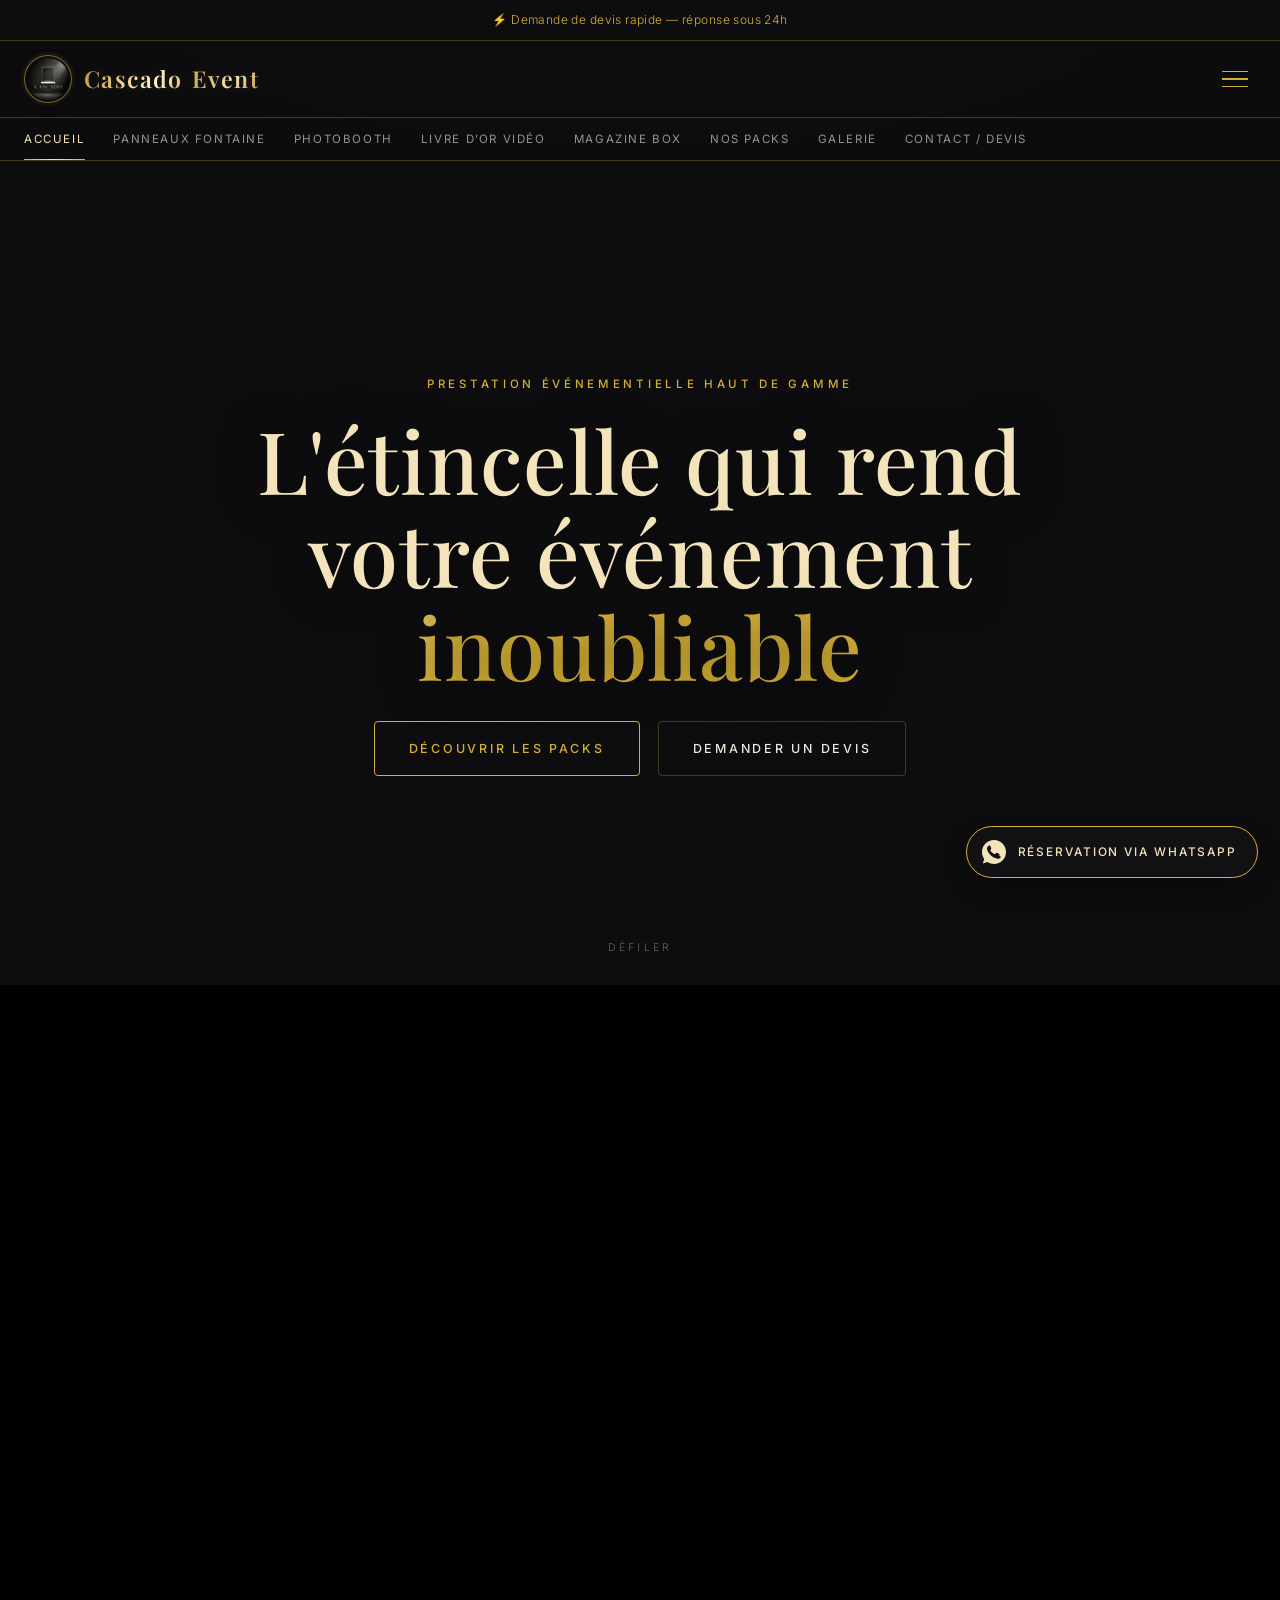
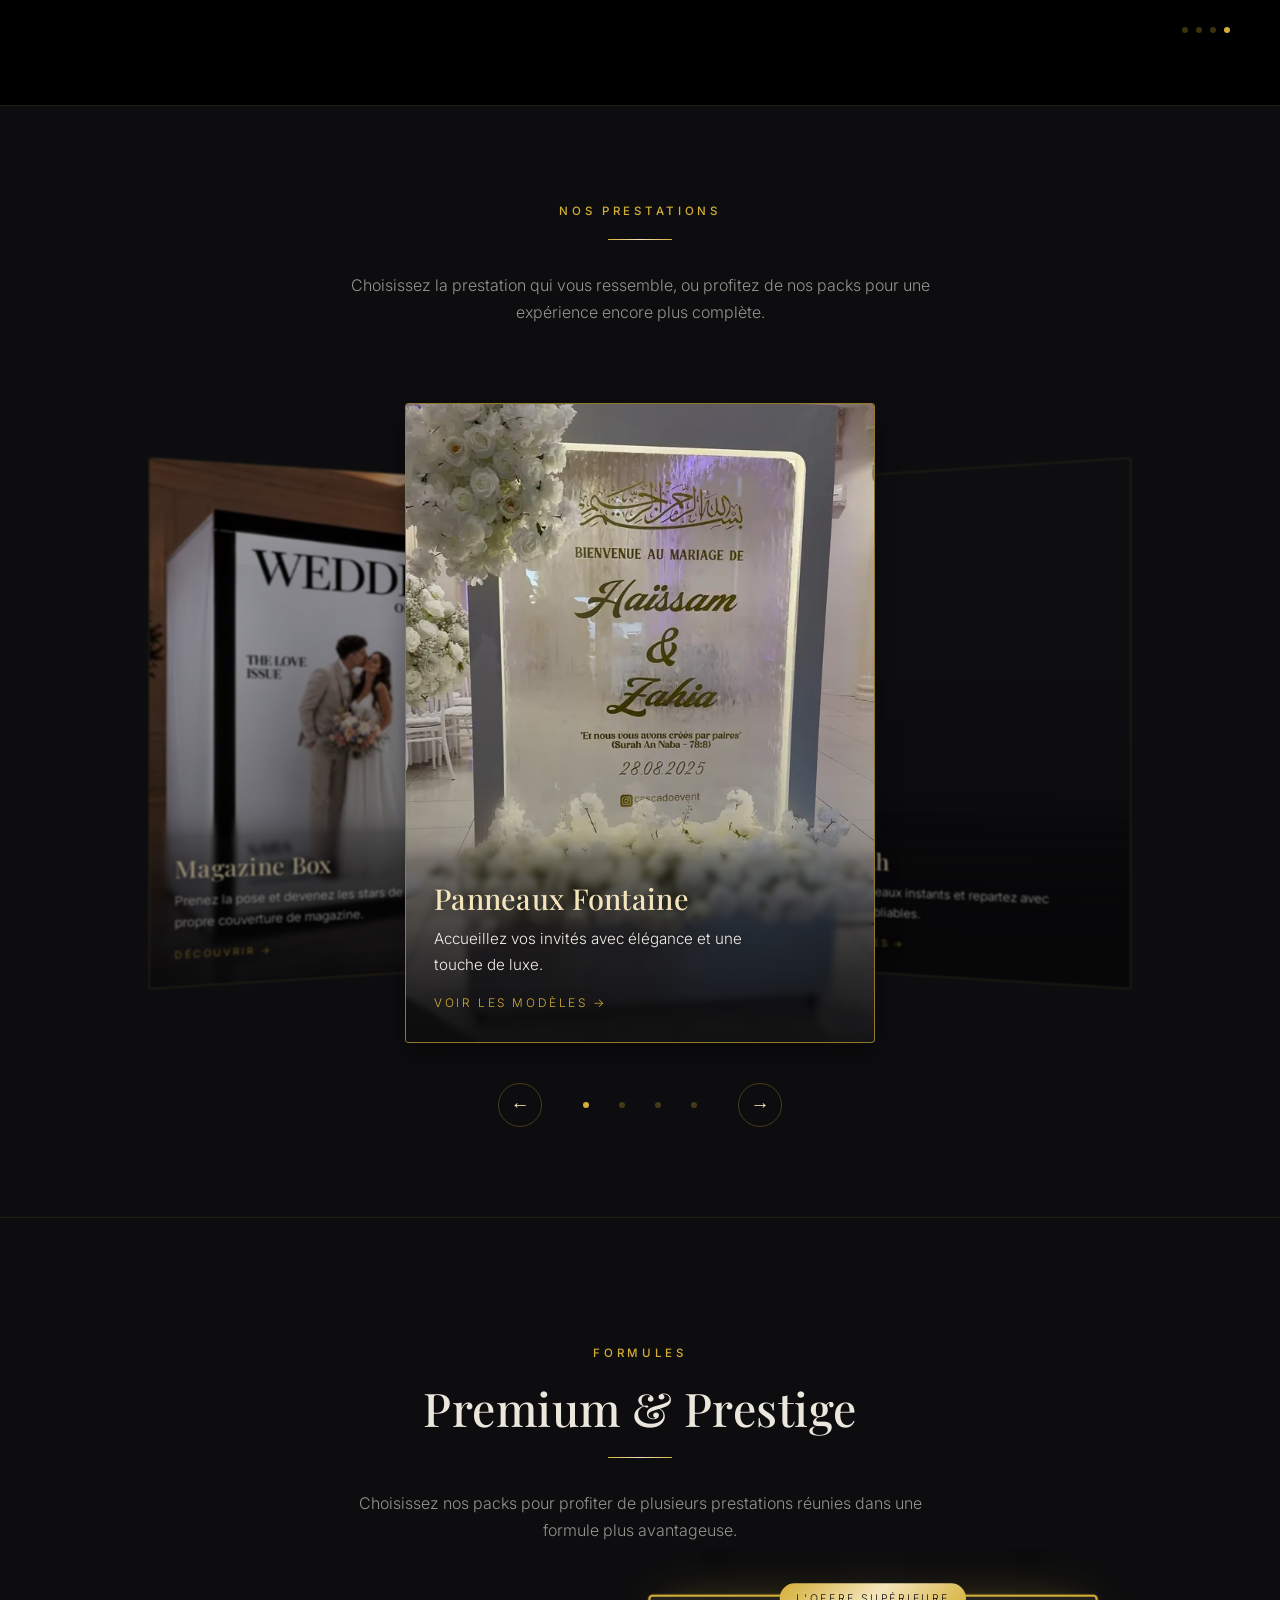
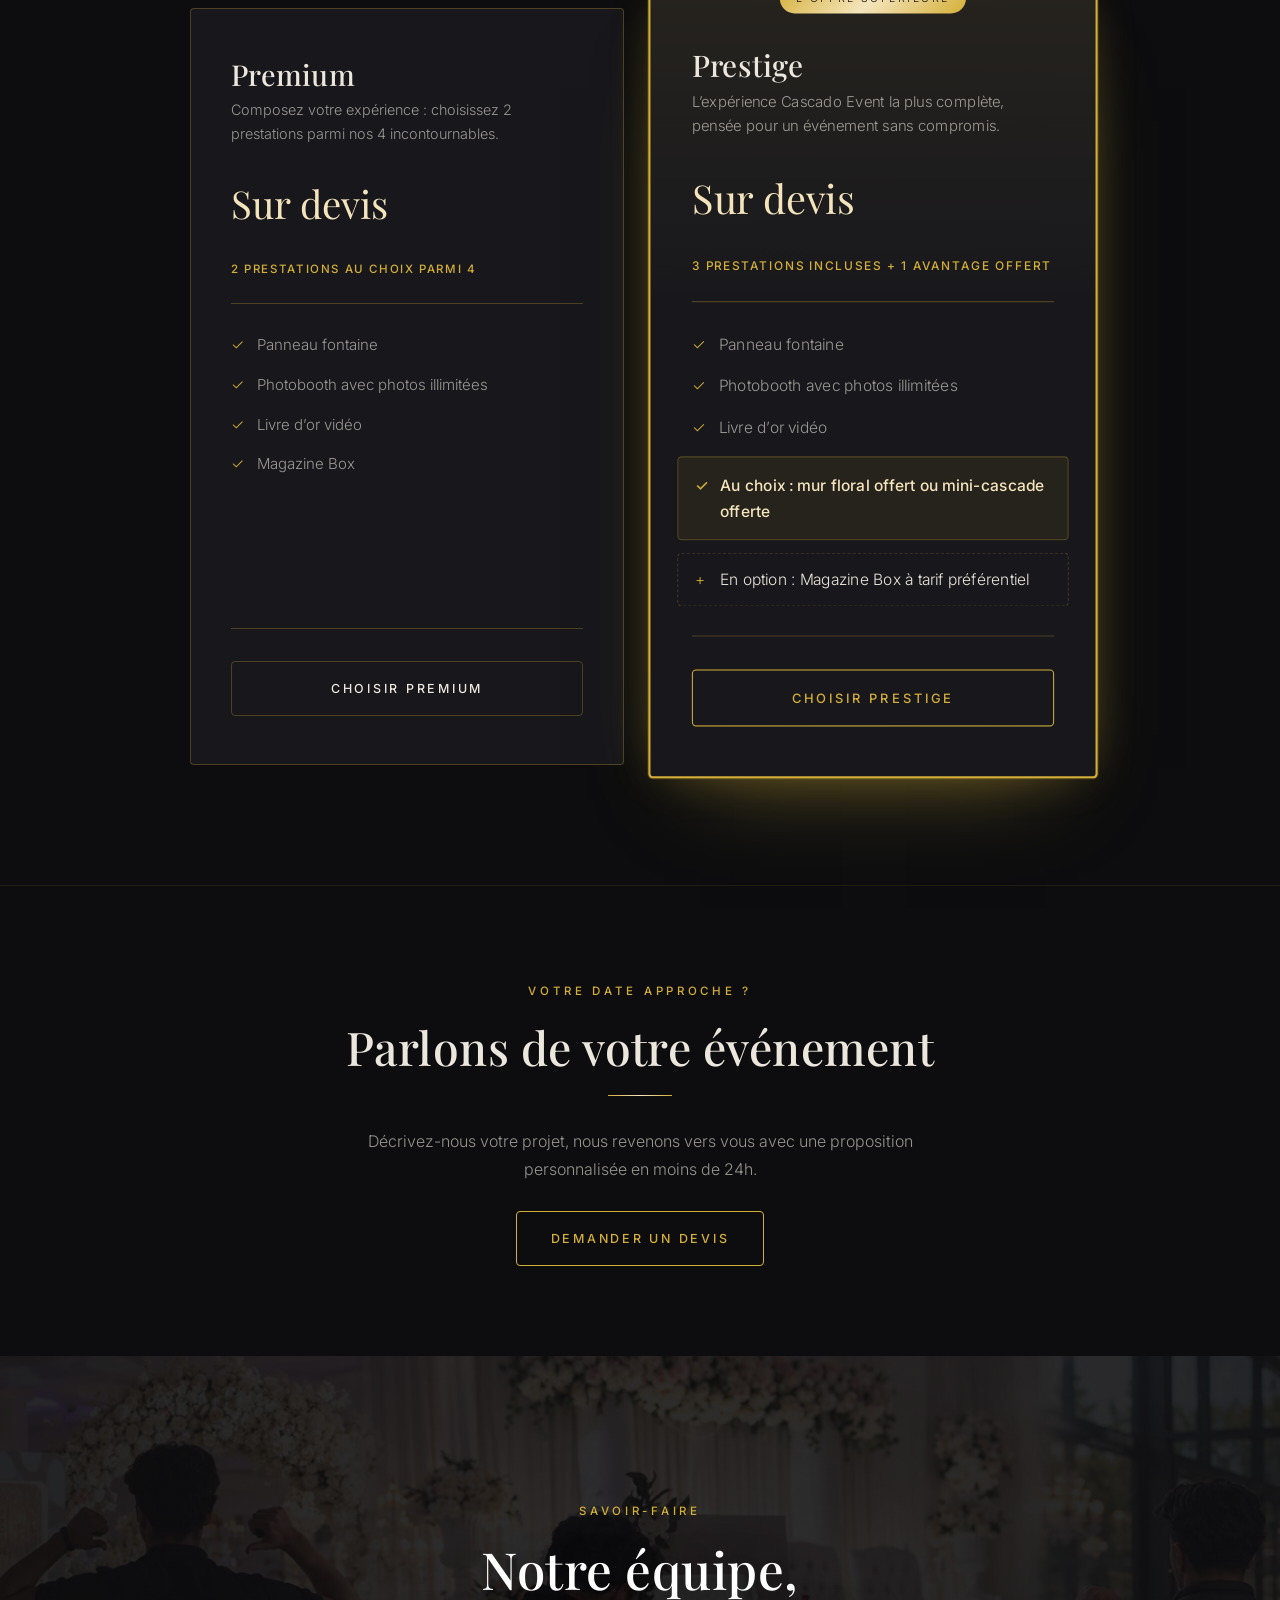
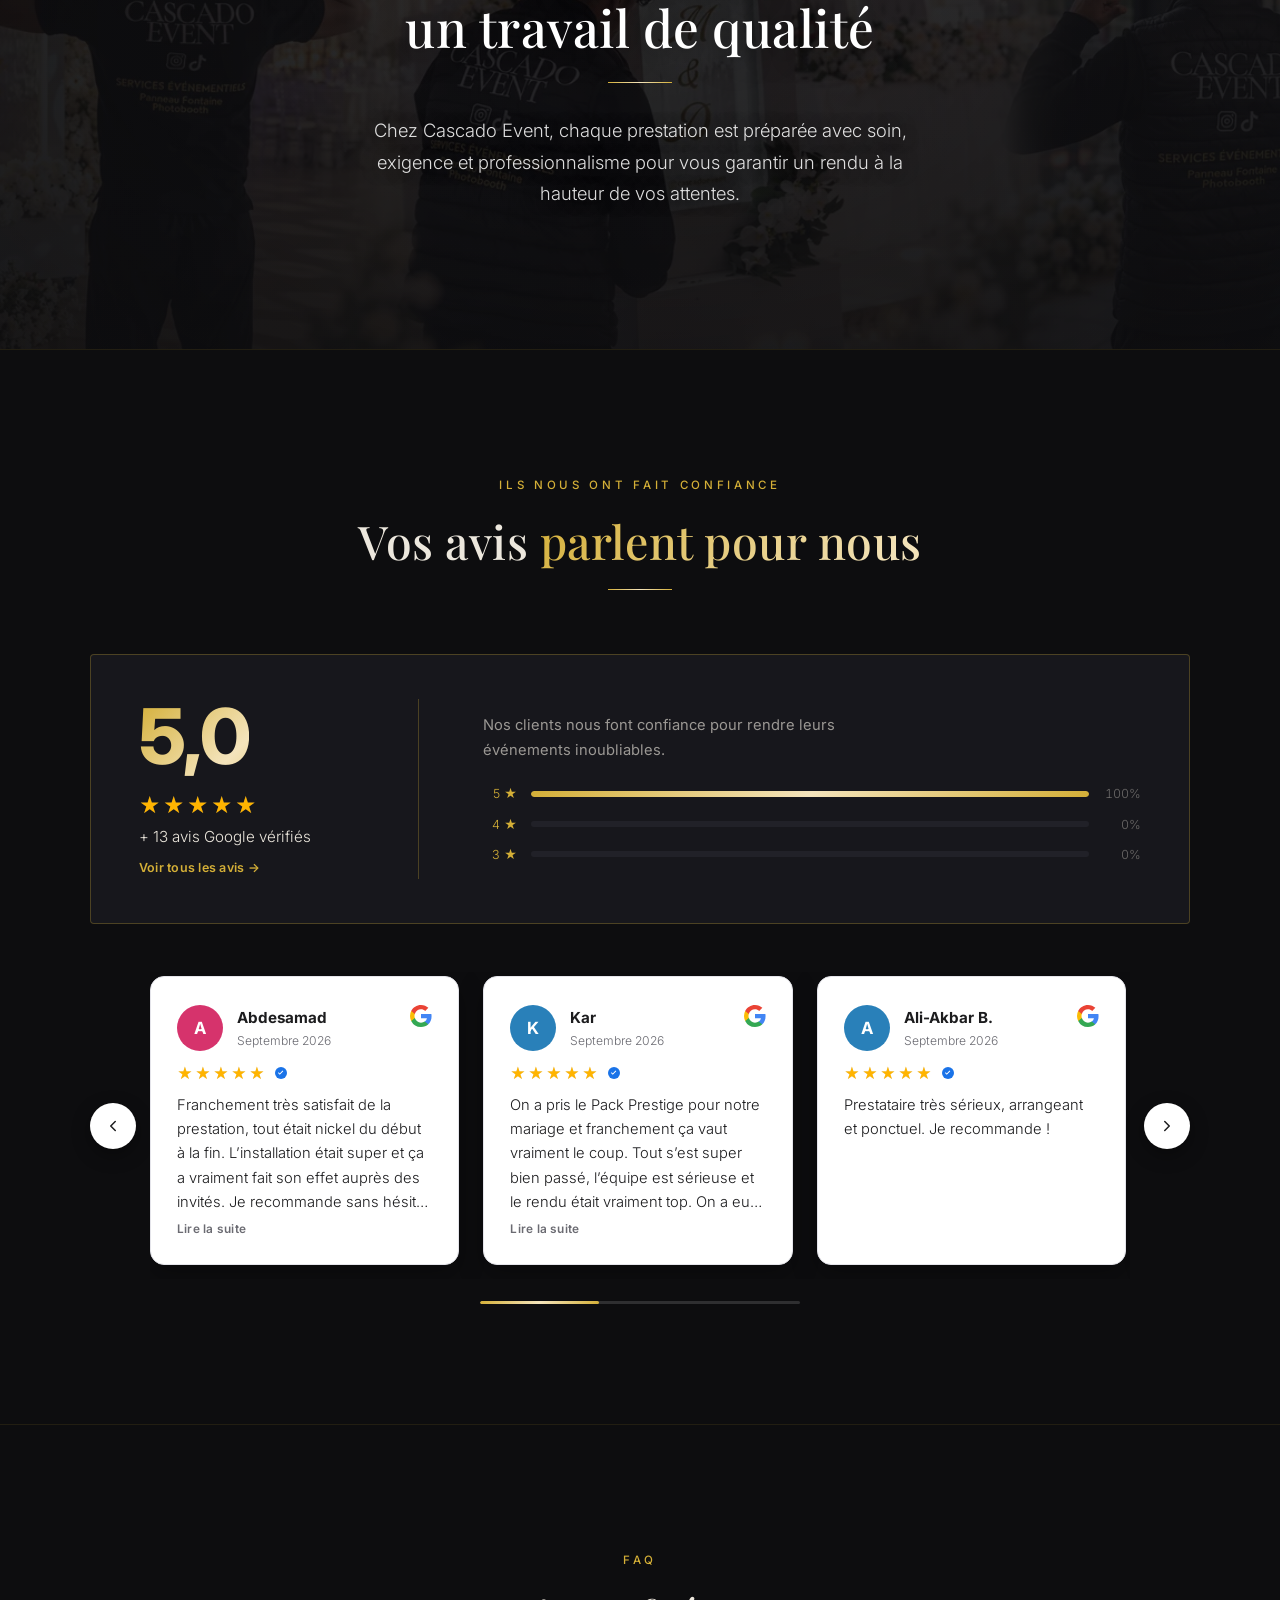
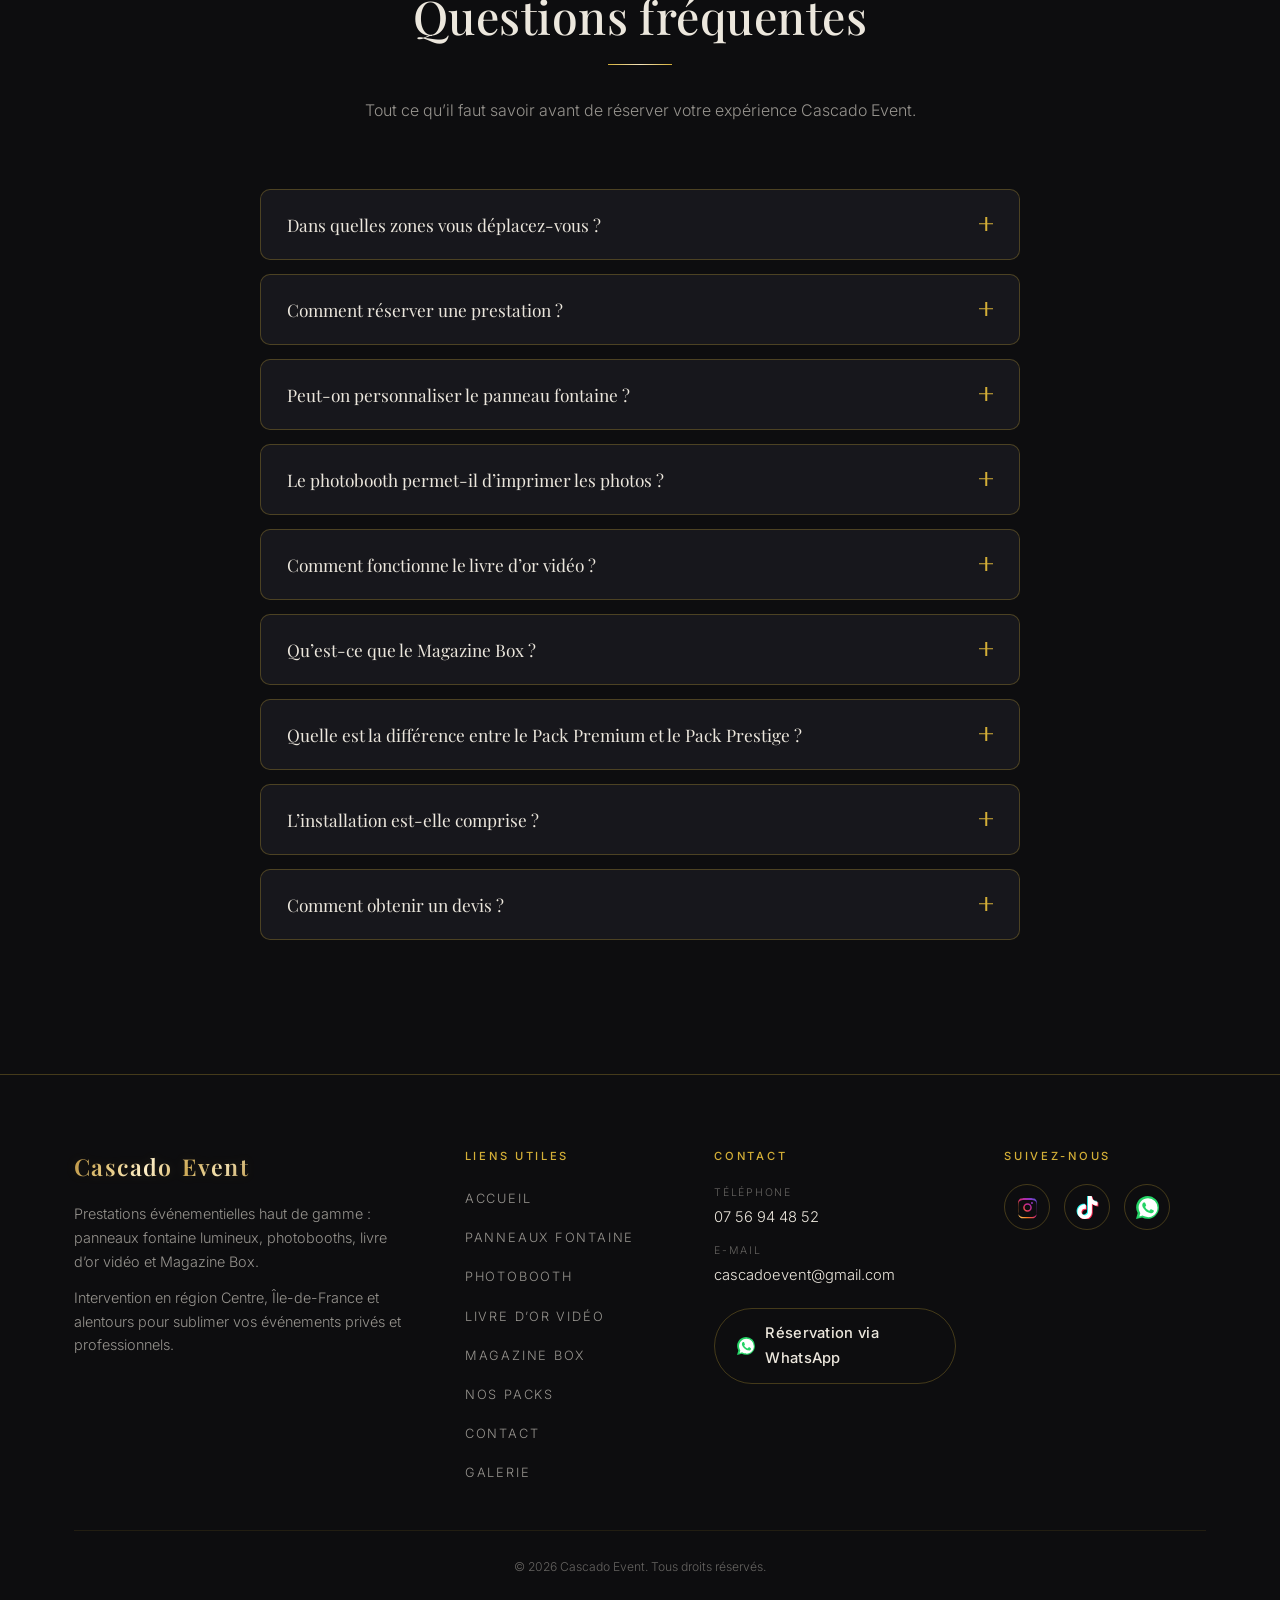
==== commit fbf75fce: "finish" ====
--- a/index.html
+++ b/index.html
@@ -24,7 +24,7 @@
   <meta name="viewport" content="width=device-width, initial-scale=1.0" />
 
   <title>Cascado Event — Des prestations pensées pour impressionner</title>
-  <meta name="description" content="Cascado Event sublime vos événements avec des panneaux fontaine, photobooths et livres d’or vidéo pensés pour créer des moments mémorables et uniques." />
+  <meta name="description" content="Cascado Event sublime vos événements avec des panneaux fontaine, photobooths, livres d’or vidéo et Magazine Box pensés pour créer des moments mémorables et uniques." />
 
   <link rel="canonical" href="https://cascadoevent.fr/">
 
@@ -39,7 +39,7 @@
 
   <meta property="og:site_name" content="Cascado Event">
   <meta property="og:title" content="Cascado Event — Des prestations pensées pour impressionner">
-  <meta property="og:description" content="Cascado Event sublime vos événements avec des panneaux fontaine, photobooths et livres d’or vidéo pensés pour créer des moments mémorables et uniques.">
+  <meta property="og:description" content="Cascado Event sublime vos événements avec des panneaux fontaine, photobooths, livres d’or vidéo et Magazine Box pensés pour créer des moments mémorables et uniques.">
   <meta property="og:url" content="https://cascadoevent.fr/">
   <meta property="og:type" content="website">
 
@@ -105,15 +105,21 @@
         <span></span><span></span><span></span>
       </button>
 
-      <nav class="menu-nav" id="menu-nav">
+      <nav class="menu-nav" id="menu-nav" aria-label="Navigation principale">
         <ul>
-          <li><a href="/" class="actif">Accueil</a></li>
-          <li><a href="/panneaux">Panneaux Fontaine</a></li>
-          <li><a href="/photobooth">Photobooth</a></li>
-          <li><a href="/livre-or-video">Livre d’or vidéo</a></li>
+          <li><a href="/" class="actif" aria-current="page">Accueil</a></li>
+          <li class="menu-deroulant">
+            <button type="button" class="menu-deroulant-bouton" aria-expanded="false" aria-controls="menu-prestations">Nos prestations <span class="menu-chevron" aria-hidden="true"></span></button>
+            <ul class="sous-menu" id="menu-prestations">
+              <li><a href="/panneaux">Panneaux Fontaine</a></li>
+              <li><a href="/photobooth">Photobooth</a></li>
+              <li><a href="/livre-or-video">Livre d’or vidéo</a></li>
+              <li><a href="/magazine-box">Magazine Box</a></li>
+            </ul>
+          </li>
           <li><a href="/packs">Nos Packs</a></li>
-          <li><a href="/contact">Contact</a></li>
           <li><a href="/galerie">Galerie</a></li>
+          <li><a href="/contact">Contact / Devis</a></li>
         </ul>
       </nav>
     </div>
@@ -124,9 +130,10 @@
         <li><a href="/panneaux">Panneaux Fontaine</a></li>
         <li><a href="/photobooth">Photobooth</a></li>
         <li><a href="/livre-or-video">Livre d’or vidéo</a></li>
+        <li><a href="/magazine-box">Magazine Box</a></li>
         <li><a href="/packs">Nos Packs</a></li>
-        <li><a href="/contact">Contact</a></li>
         <li><a href="/galerie">Galerie</a></li>
+        <li><a href="/contact">Contact / Devis</a></li>
       </ul>
     </nav>
   </header>
@@ -204,7 +211,7 @@
     </section>
 
     <!-- ======================================================
-         LES TROIS UNIVERS
+         NOS PRESTATIONS (carrousel)
          ====================================================== -->
     <section class="section compacte">
       <div class="conteneur">
@@ -262,14 +269,26 @@
             </div>
           </a>
 
+          <!-- Univers 4 : Magazine Box -->
+          <a href="/magazine-box" class="univers-carte">
+            <div class="univers-media">
+              <picture>
+                <source srcset="/images/magazine-box-thumb.webp" type="image/webp" />
+                <img class="cadrage-magazine" src="/images/magazine-box-thumb.jpg" alt="Magazine Box : couverture de magazine géante personnalisée pour un mariage" width="640" height="800" loading="eager" fetchpriority="low" decoding="async" />
+              </picture>
+            </div>
+            <div class="univers-texte">
+              <h3>Magazine Box</h3>
+              <p>Prenez la pose et devenez les stars de votre propre couverture de magazine.</p>
+              <span class="univers-lien">Découvrir</span>
+            </div>
+          </a>
+
         </div>
         <div class="prestations-navigation" hidden>
           <button type="button" class="prestations-fleche" data-direction="-1" aria-label="Prestation précédente">&#8592;</button>
-          <div class="prestations-points" aria-label="Choisir une prestation">
-            <button type="button" data-carte="0" aria-label="Afficher Panneaux Fontaine" aria-pressed="true"></button>
-            <button type="button" data-carte="1" aria-label="Afficher Photobooth" aria-pressed="false"></button>
-            <button type="button" data-carte="2" aria-label="Afficher Livre d’or vidéo" aria-pressed="false"></button>
-          </div>
+          <!-- Points générés par prestations.js : un par carte. -->
+          <div class="prestations-points" aria-label="Choisir une prestation"></div>
           <button type="button" class="prestations-fleche" data-direction="1" aria-label="Prestation suivante">&#8594;</button>
         </div>
         <p class="prestations-statut" role="status" aria-live="polite" aria-atomic="true"></p>
@@ -300,14 +319,15 @@
             <h3 class="pack-nom">Premium</h3>
             <p class="pack-accroche">
               Composez votre expérience : choisissez 2 prestations parmi nos
-              3 incontournables.
+              4 incontournables.
             </p>
-            <div class="pack-prix">Sur devis</div>
-            <p class="pack-choix">2 prestations au choix parmi 3</p>
+            <div class="pack-prix" data-prix="premium">Sur devis</div>
+            <p class="pack-choix">2 prestations au choix parmi 4</p>
             <ul class="pack-liste">
               <li>Panneau fontaine</li>
               <li>Photobooth avec photos illimitées</li>
               <li>Livre d’or vidéo</li>
+              <li>Magazine Box</li>
             </ul>
             <a href="/contact" class="bouton fantome">Choisir Premium</a>
           </div>
@@ -320,13 +340,14 @@
               L’expérience Cascado Event la plus complète, pensée pour un
               événement sans compromis.
             </p>
-            <div class="pack-prix">Sur devis</div>
-            <p class="pack-choix">Toutes les prestations incluses + 1 avantage offert</p>
+            <div class="pack-prix" data-prix="prestige">Sur devis</div>
+            <p class="pack-choix">3 prestations incluses + 1 avantage offert</p>
             <ul class="pack-liste">
               <li>Panneau fontaine</li>
               <li>Photobooth avec photos illimitées</li>
               <li>Livre d’or vidéo</li>
               <li class="pack-plus">Au choix : mur floral offert ou mini-cascade offerte</li>
+              <li class="pack-option">En option : Magazine Box à tarif préférentiel <span class="pack-option-prix" data-prix="option-magazine-prestige" data-prix-reference="magazine-box"></span></li>
             </ul>
             <a href="/contact" class="bouton">Choisir Prestige</a>
           </div>
@@ -484,13 +505,25 @@
           </div>
 
           <div class="faq-item">
+            <button type="button" class="faq-q" id="faq-q-13" aria-expanded="false" aria-controls="faq-a-13">
+              <span>Qu’est-ce que le Magazine Box&nbsp;?</span>
+              <span class="faq-ico" aria-hidden="true"></span>
+            </button>
+            <div class="faq-a" id="faq-a-13" role="region" aria-labelledby="faq-q-13">
+              <div>
+                <p>Le Magazine Box est une animation photo originale : un décor en forme de couverture de magazine, personnalisé selon votre événement, dans lequel vos invités prennent la pose pour devenir les stars de leur propre couverture. <a href="/magazine-box" class="texte-or">Découvrir le Magazine Box</a></p>
+              </div>
+            </div>
+          </div>
+
+          <div class="faq-item">
             <button type="button" class="faq-q" id="faq-q-9" aria-expanded="false" aria-controls="faq-a-9">
               <span>Quelle est la différence entre le Pack Premium et le Pack Prestige&nbsp;?</span>
               <span class="faq-ico" aria-hidden="true"></span>
             </button>
             <div class="faq-a" id="faq-a-9" role="region" aria-labelledby="faq-q-9">
               <div>
-                <p>Le Pack Premium permet de choisir 2 prestations parmi 3 : panneau fontaine, photobooth ou livre d’or vidéo. Le Pack Prestige est la formule la plus complète et regroupe toutes les prestations prévues dans le pack.</p>
+                <p>Le Pack Premium permet de choisir 2 prestations parmi 4 : panneau fontaine, photobooth, livre d’or vidéo ou Magazine Box. Le Pack Prestige est notre formule la plus complète : il réunit le panneau fontaine, le photobooth et le livre d’or vidéo, avec un avantage offert au choix (mur floral ou mini-cascade). Le Magazine Box peut y être ajouté en option, à tarif préférentiel.</p>
               </div>
             </div>
           </div>
@@ -552,7 +585,7 @@
           <a href="/" class="logo"><span class="texte-or">Cascado</span> Event</a>
           <p>
             Prestations événementielles haut de gamme : panneaux fontaine
-            lumineux, photobooths et livre d’or vidéo.
+            lumineux, photobooths, livre d’or vidéo et Magazine Box.
           </p>
           <p>
             Intervention en région Centre, Île-de-France et alentours pour
@@ -568,6 +601,7 @@
             <li><a href="/panneaux">Panneaux Fontaine</a></li>
             <li><a href="/photobooth">Photobooth</a></li>
             <li><a href="/livre-or-video">Livre d’or vidéo</a></li>
+            <li><a href="/magazine-box">Magazine Box</a></li>
             <li><a href="/packs">Nos Packs</a></li>
             <li><a href="/contact">Contact</a></li>
             <li><a href="/galerie">Galerie</a></li>
@@ -676,6 +710,7 @@
   <script src="/script.js" defer></script>
   <script src="/announcement.js" defer></script>
   <script src="/films.js?v=5-videos-2" defer></script>
+  <script src="/prestations-config.js" defer></script>
   <script src="/prestations.js" defer></script>
   <script src="/avis-google.js" defer></script>
 </body>
--- a/style.css
+++ b/style.css
@@ -449,6 +449,133 @@
   transform: scaleX(1);
 }
 
+/* Menu déroulant « Nos prestations » : survol, clic et clavier (script.js) */
+.menu-deroulant {
+  position: relative;
+}
+
+.menu-deroulant-bouton {
+  position: relative;
+  display: inline-flex;
+  align-items: center;
+  gap: 10px;
+  padding: 6px 0;
+  border: 0;
+  background: none;
+  cursor: pointer;
+  font-family: var(--sans);
+  font-size: 0.76rem;
+  font-weight: 400;
+  letter-spacing: 0.18em;
+  text-transform: uppercase;
+  white-space: nowrap;
+  color: var(--texte-doux);
+  transition: color var(--transition);
+}
+
+/* Même filet doré que les liens du menu */
+.menu-deroulant-bouton::before {
+  content: "";
+  position: absolute;
+  left: 0;
+  bottom: 0;
+  width: 100%;
+  height: 1px;
+  background: var(--or-degrade);
+  transform: scaleX(0);
+  transform-origin: left;
+  transition: transform var(--transition);
+}
+
+.menu-chevron {
+  width: 6px;
+  height: 6px;
+  border-right: 1px solid currentColor;
+  border-bottom: 1px solid currentColor;
+  transform: translateY(-2px) rotate(45deg);
+  transition: transform var(--transition);
+}
+
+.menu-deroulant-bouton:hover,
+.menu-deroulant-bouton.actif,
+.menu-deroulant.est-ouvert .menu-deroulant-bouton {
+  color: var(--champagne);
+}
+
+.menu-deroulant-bouton:hover::before,
+.menu-deroulant-bouton.actif::before {
+  transform: scaleX(1);
+}
+
+.menu-deroulant.est-ouvert .menu-chevron {
+  transform: translateY(1px) rotate(225deg);
+}
+
+.menu-deroulant-bouton:focus-visible {
+  outline: 1px solid var(--or);
+  outline-offset: 4px;
+}
+
+.menu-nav .sous-menu {
+  position: absolute;
+  top: calc(100% + 22px);
+  left: 50%;
+  z-index: 10;
+  display: block;
+  min-width: 250px;
+  margin: 0;
+  padding: 12px 0;
+  list-style: none;
+  background: rgba(13, 13, 15, 0.97);
+  border: 1px solid var(--or-filet);
+  border-radius: var(--rayon);
+  box-shadow: 0 24px 50px -20px rgba(0, 0, 0, 0.7), 0 0 40px -18px rgba(212, 175, 55, 0.35);
+  opacity: 0;
+  visibility: hidden;
+  transform: translate(-50%, 8px);
+  transition: opacity var(--transition), transform var(--transition), visibility var(--transition);
+}
+
+/* Pont invisible : le survol ne se perd pas entre le bouton et la liste */
+.menu-nav .sous-menu::before {
+  content: "";
+  position: absolute;
+  left: 0;
+  right: 0;
+  top: -24px;
+  height: 24px;
+}
+
+.menu-deroulant.est-ouvert .sous-menu {
+  opacity: 1;
+  visibility: visible;
+  transform: translate(-50%, 0);
+}
+
+@media (hover: hover) and (min-width: 1281px) {
+  .menu-deroulant:hover .sous-menu {
+    opacity: 1;
+    visibility: visible;
+    transform: translate(-50%, 0);
+  }
+
+  .menu-deroulant:hover .menu-chevron {
+    transform: translateY(1px) rotate(225deg);
+  }
+}
+
+.menu-nav .sous-menu a {
+  display: block;
+  padding: 11px 26px;
+  letter-spacing: 0.16em;
+}
+
+.menu-nav .sous-menu a::after {
+  left: 26px;
+  width: calc(100% - 52px);
+  bottom: 6px;
+}
+
 /* Sous-navigation mobile : bandeau d'onglets défilable au doigt (masqué sur desktop) */
 .sous-nav {
   display: none;
@@ -850,7 +977,8 @@
 
 .univers-grille {
   display: grid;
-  grid-template-columns: repeat(3, minmax(0, 1fr));
+  /* Sans JavaScript : autant de colonnes que de prestations (le carrousel prend le relais sinon). */
+  grid-template-columns: repeat(auto-fit, minmax(min(100%, 240px), 1fr));
   grid-auto-rows: 1fr;
   gap: 36px;
 }
@@ -1393,6 +1521,31 @@
 .pack-liste li.pack-plus::before {
   left: 16px;
   top: 14px;
+}
+
+/* Option payante du Prestige : distincte de l'avantage offert (filet pointillé, « + ») */
+.pack-liste li.pack-option {
+  margin: 12px -14px 0;
+  padding: 12px 16px 12px 40px;
+  border: 1px dashed var(--or-filet);
+  border-radius: var(--rayon);
+  color: var(--texte);
+}
+
+.pack-liste li.pack-option::before {
+  content: "+";
+  left: 16px;
+  top: 12px;
+}
+
+.pack-option-prix {
+  display: block;
+  color: var(--champagne);
+  font-size: 0.86rem;
+}
+
+.pack-option-prix:empty {
+  display: none;
 }
 
 .pack .bouton {
@@ -2180,7 +2333,7 @@
   }
 
   .menu-nav.ouvert {
-    max-height: 520px;
+    max-height: 640px;
   }
 
   .menu-nav ul {
@@ -2201,6 +2354,46 @@
 
   .menu-nav a::after {
     display: none;
+  }
+
+  /* « Nos prestations » devient un accordéon dans le menu hamburger */
+  .menu-deroulant-bouton {
+    display: flex;
+    width: 100%;
+    justify-content: space-between;
+    padding: 16px 0;
+  }
+
+  .menu-deroulant-bouton::before,
+  .menu-nav .sous-menu::before {
+    display: none;
+  }
+
+  .menu-nav .sous-menu {
+    position: static;
+    display: none;
+    min-width: 0;
+    padding: 0 0 10px 18px;
+    background: none;
+    border: 0;
+    box-shadow: none;
+    opacity: 1;
+    visibility: visible;
+    transform: none;
+    transition: none;
+  }
+
+  .menu-deroulant.est-ouvert .sous-menu {
+    display: block;
+    transform: none;
+  }
+
+  .menu-nav .sous-menu li {
+    border-bottom: 0;
+  }
+
+  .menu-nav .sous-menu a {
+    padding: 12px 0;
   }
 
 }
--- a/prestations.css
+++ b/prestations.css
@@ -22,6 +22,11 @@
 
 .prestations-coverflow .univers-media img {
   opacity: 1;
+}
+
+/* Magazine Box : la couverture reste lisible sur les cartes étroites (mobile). */
+.prestations-coverflow .univers-media img.cadrage-magazine {
+  object-position: 60% 50%;
 }
 
 .prestations-coverflow .univers-media::after {
@@ -74,7 +79,7 @@
   min-height: 0;
   transform-origin: center;
   backface-visibility: hidden;
-  transition: transform 0.65s cubic-bezier(0.22, 1, 0.36, 1), filter 0.65s ease, border-color var(--transition), box-shadow 0.65s ease;
+  transition: transform 0.65s cubic-bezier(0.22, 1, 0.36, 1), filter 0.65s ease, opacity 0.65s ease, border-color var(--transition), box-shadow 0.65s ease;
   -webkit-user-select: none;
   user-select: none;
 }
@@ -97,6 +102,15 @@
   z-index: 1;
   transform: translateX(calc(-50% + var(--decalage))) translateZ(-120px) rotateY(-18deg) scale(0.87);
   filter: brightness(0.62) blur(1px);
+}
+
+/* À partir de 4 cartes : les cartes non voisines attendent, invisibles, derrière la carte centrale. */
+.prestations-coverflow .carte-arriere {
+  z-index: 0;
+  transform: translateX(-50%) translateZ(-260px) scale(0.74);
+  filter: brightness(0.4) blur(2px);
+  opacity: 0;
+  pointer-events: none;
 }
 
 .prestations-navigation {
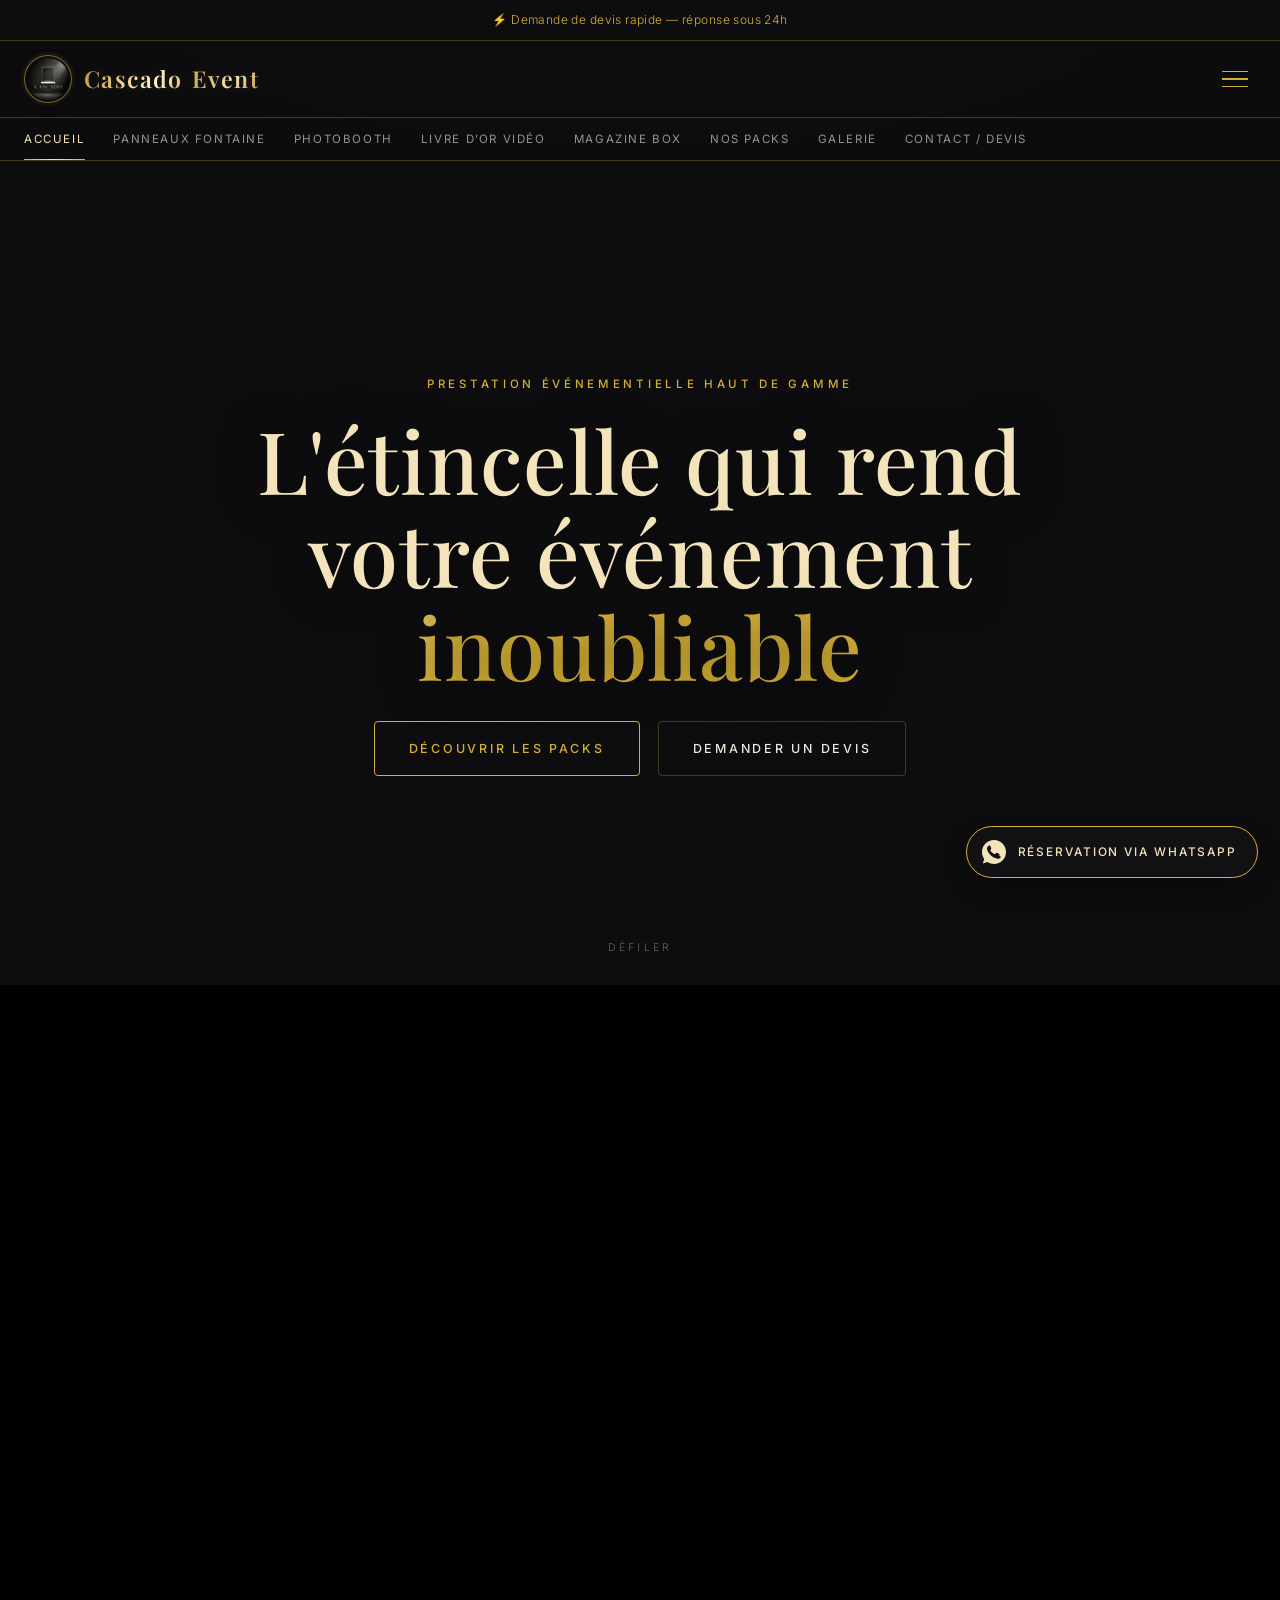
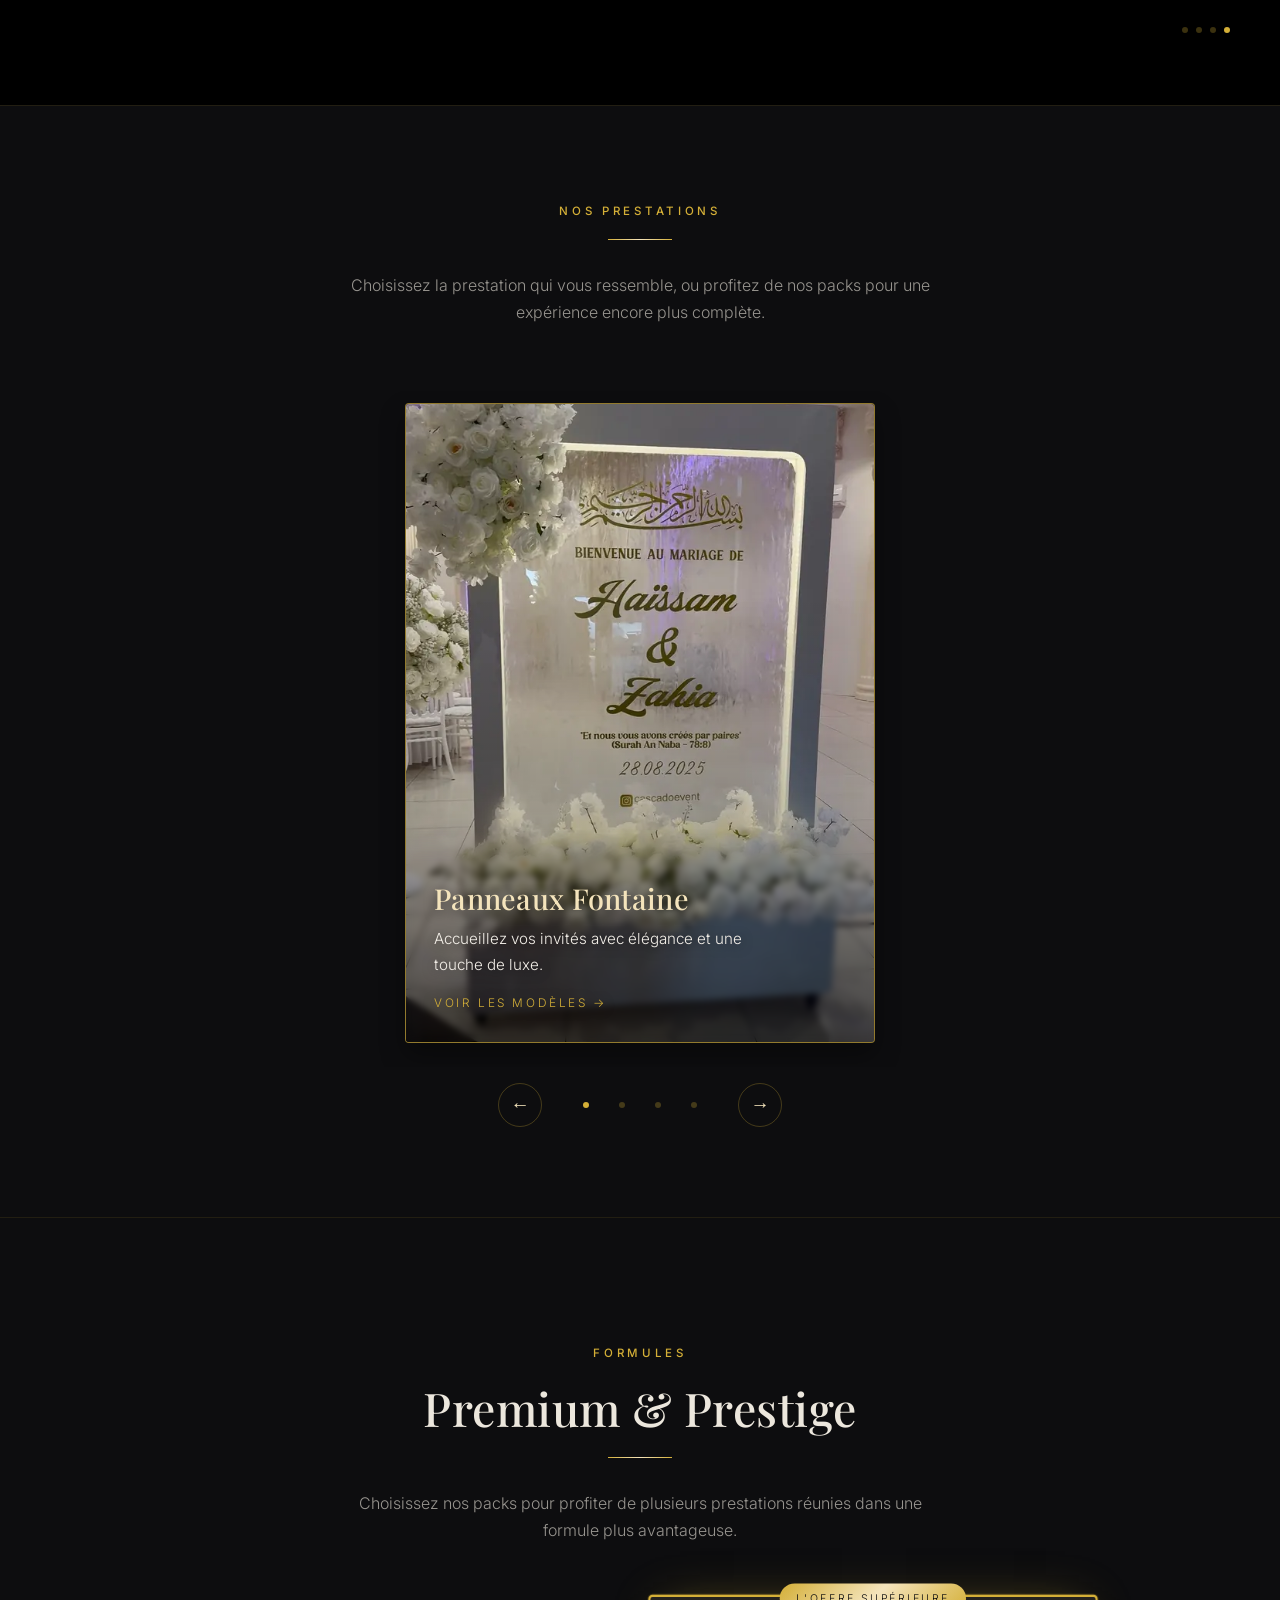
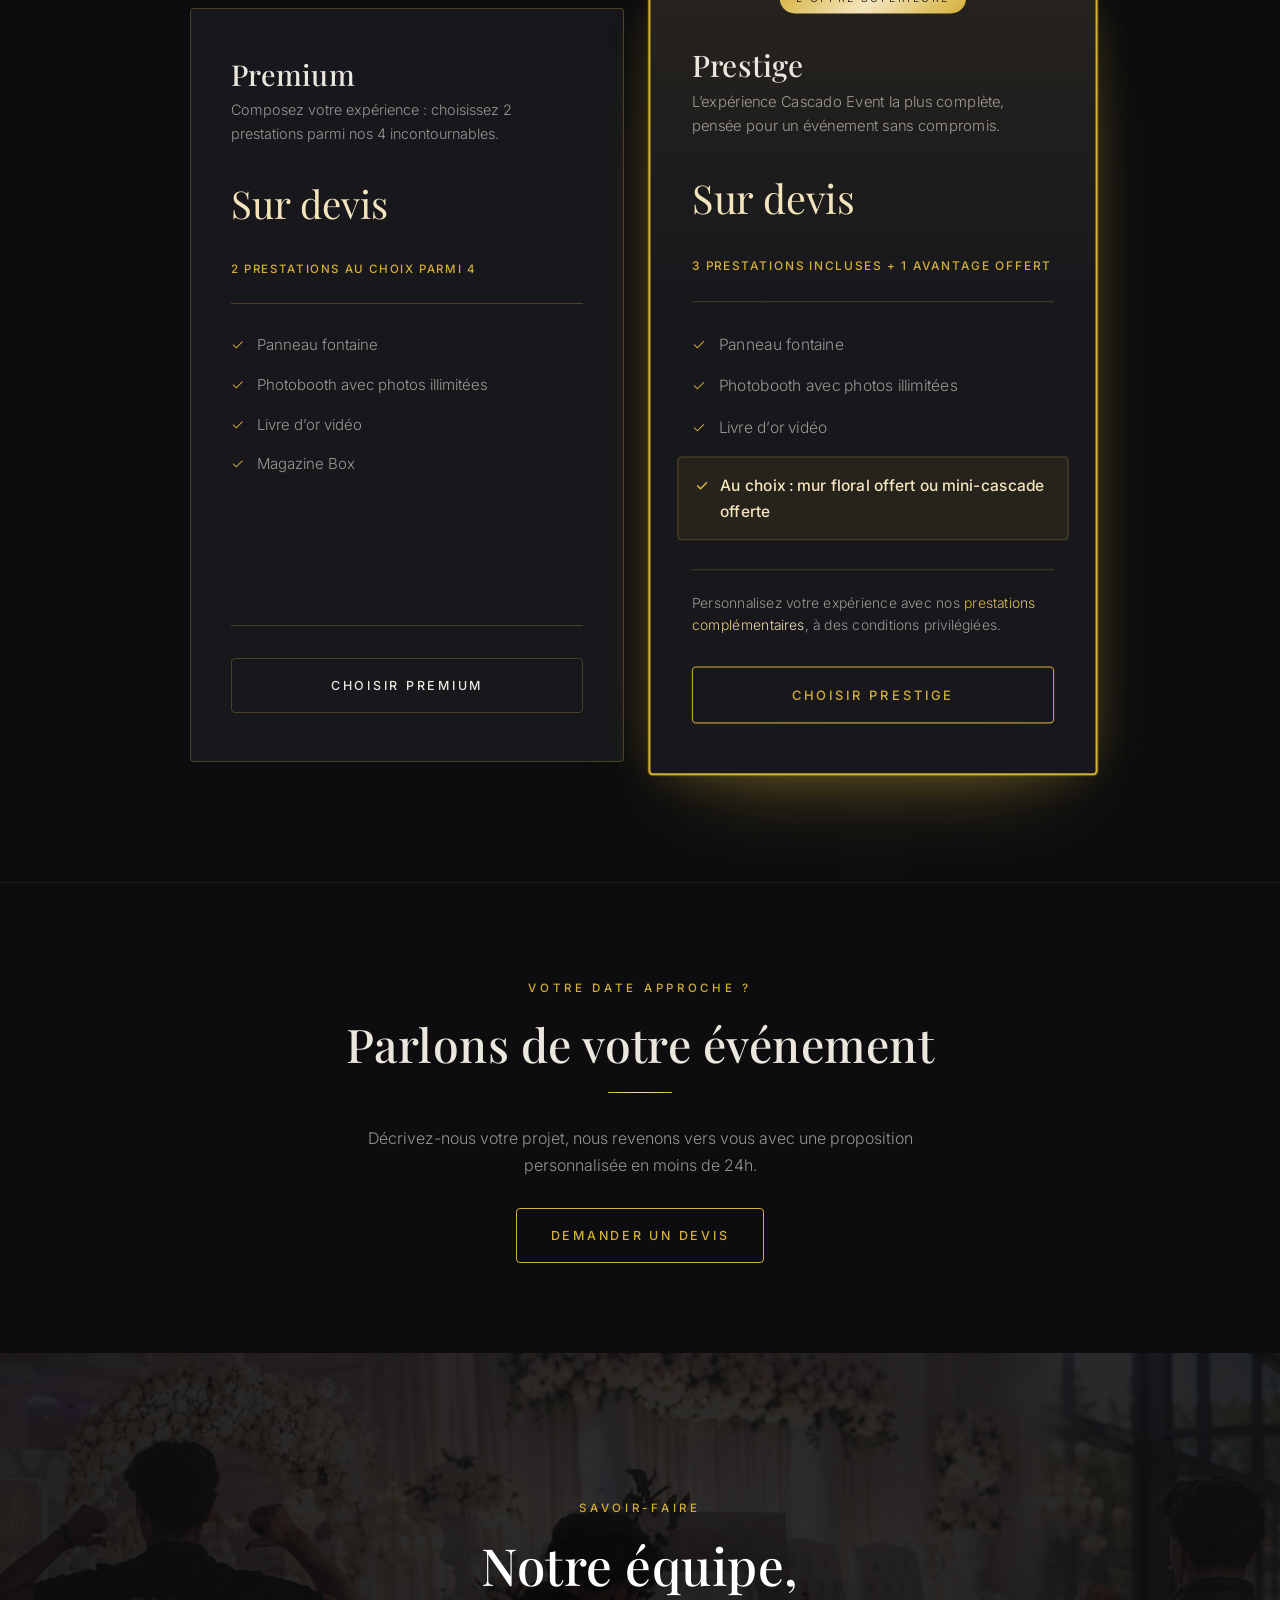
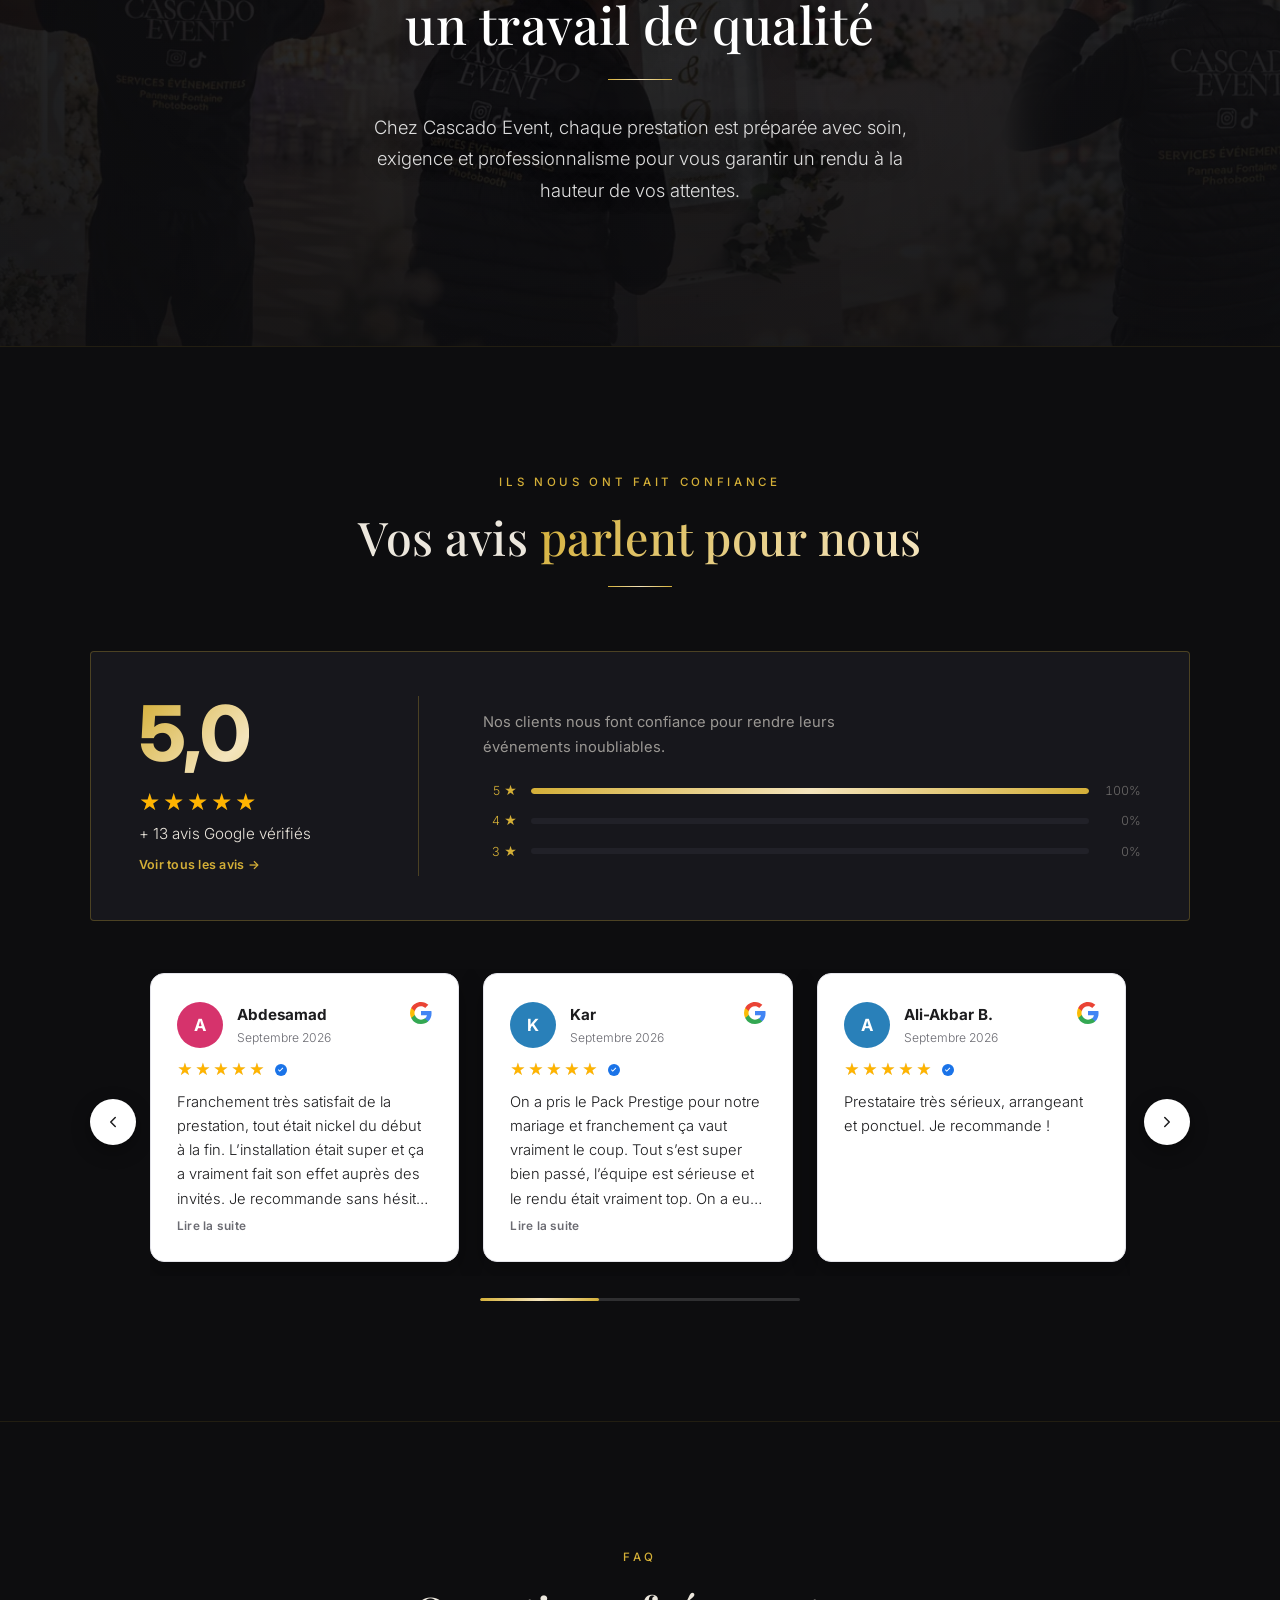
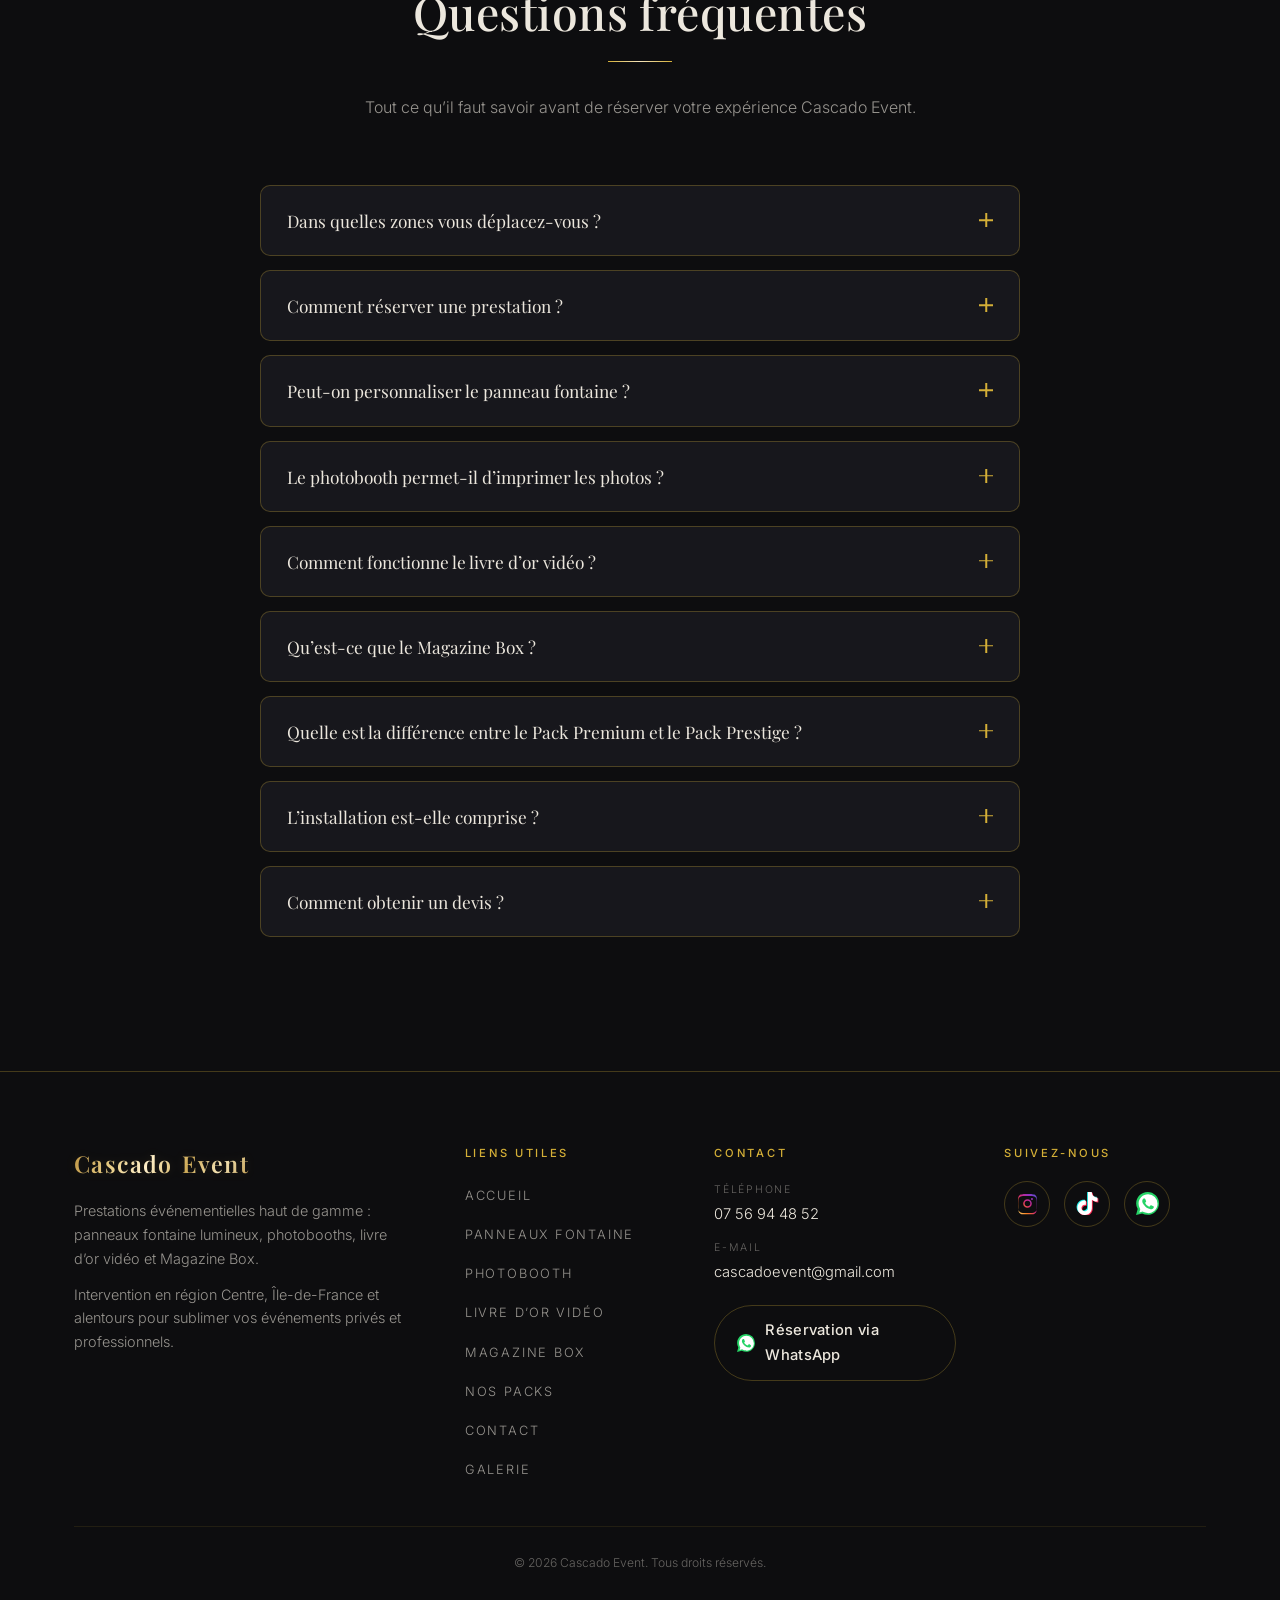
==== commit ea288222: "push" ====
--- a/index.html
+++ b/index.html
@@ -347,8 +347,8 @@
               <li>Photobooth avec photos illimitées</li>
               <li>Livre d’or vidéo</li>
               <li class="pack-plus">Au choix : mur floral offert ou mini-cascade offerte</li>
-              <li class="pack-option">En option : Magazine Box à tarif préférentiel <span class="pack-option-prix" data-prix="option-magazine-prestige" data-prix-reference="magazine-box"></span></li>
             </ul>
+            <p class="pack-complements">Personnalisez votre expérience avec nos <span class="texte-or">prestations complémentaires</span>, à des conditions privilégiées.</p>
             <a href="/contact" class="bouton">Choisir Prestige</a>
           </div>
 
@@ -523,7 +523,7 @@
             </button>
             <div class="faq-a" id="faq-a-9" role="region" aria-labelledby="faq-q-9">
               <div>
-                <p>Le Pack Premium permet de choisir 2 prestations parmi 4 : panneau fontaine, photobooth, livre d’or vidéo ou Magazine Box. Le Pack Prestige est notre formule la plus complète : il réunit le panneau fontaine, le photobooth et le livre d’or vidéo, avec un avantage offert au choix (mur floral ou mini-cascade). Le Magazine Box peut y être ajouté en option, à tarif préférentiel.</p>
+                <p>Le Pack Premium permet de choisir 2 prestations parmi 4 : panneau fontaine, photobooth, livre d’or vidéo ou Magazine Box. Le Pack Prestige comprend 3 prestations (panneau fontaine, photobooth et livre d’or vidéo) et un avantage offert au choix : mur floral ou mini-cascade. Vous pouvez l’enrichir de prestations complémentaires, comme le Magazine Box, à des conditions privilégiées.</p>
               </div>
             </div>
           </div>
--- a/style.css
+++ b/style.css
@@ -1523,29 +1523,12 @@
   top: 14px;
 }
 
-/* Option payante du Prestige : distincte de l'avantage offert (filet pointillé, « + ») */
-.pack-liste li.pack-option {
-  margin: 12px -14px 0;
-  padding: 12px 16px 12px 40px;
-  border: 1px dashed var(--or-filet);
-  border-radius: var(--rayon);
-  color: var(--texte);
-}
-
-.pack-liste li.pack-option::before {
-  content: "+";
-  left: 16px;
-  top: 12px;
-}
-
-.pack-option-prix {
-  display: block;
-  color: var(--champagne);
-  font-size: 0.86rem;
-}
-
-.pack-option-prix:empty {
-  display: none;
+/* Mention discrète des prestations complémentaires (Prestige), sans encadré */
+.pack-complements {
+  margin: -12px 0 28px;
+  font-size: 0.84rem;
+  line-height: 1.65;
+  color: var(--texte-doux);
 }
 
 .pack .bouton {
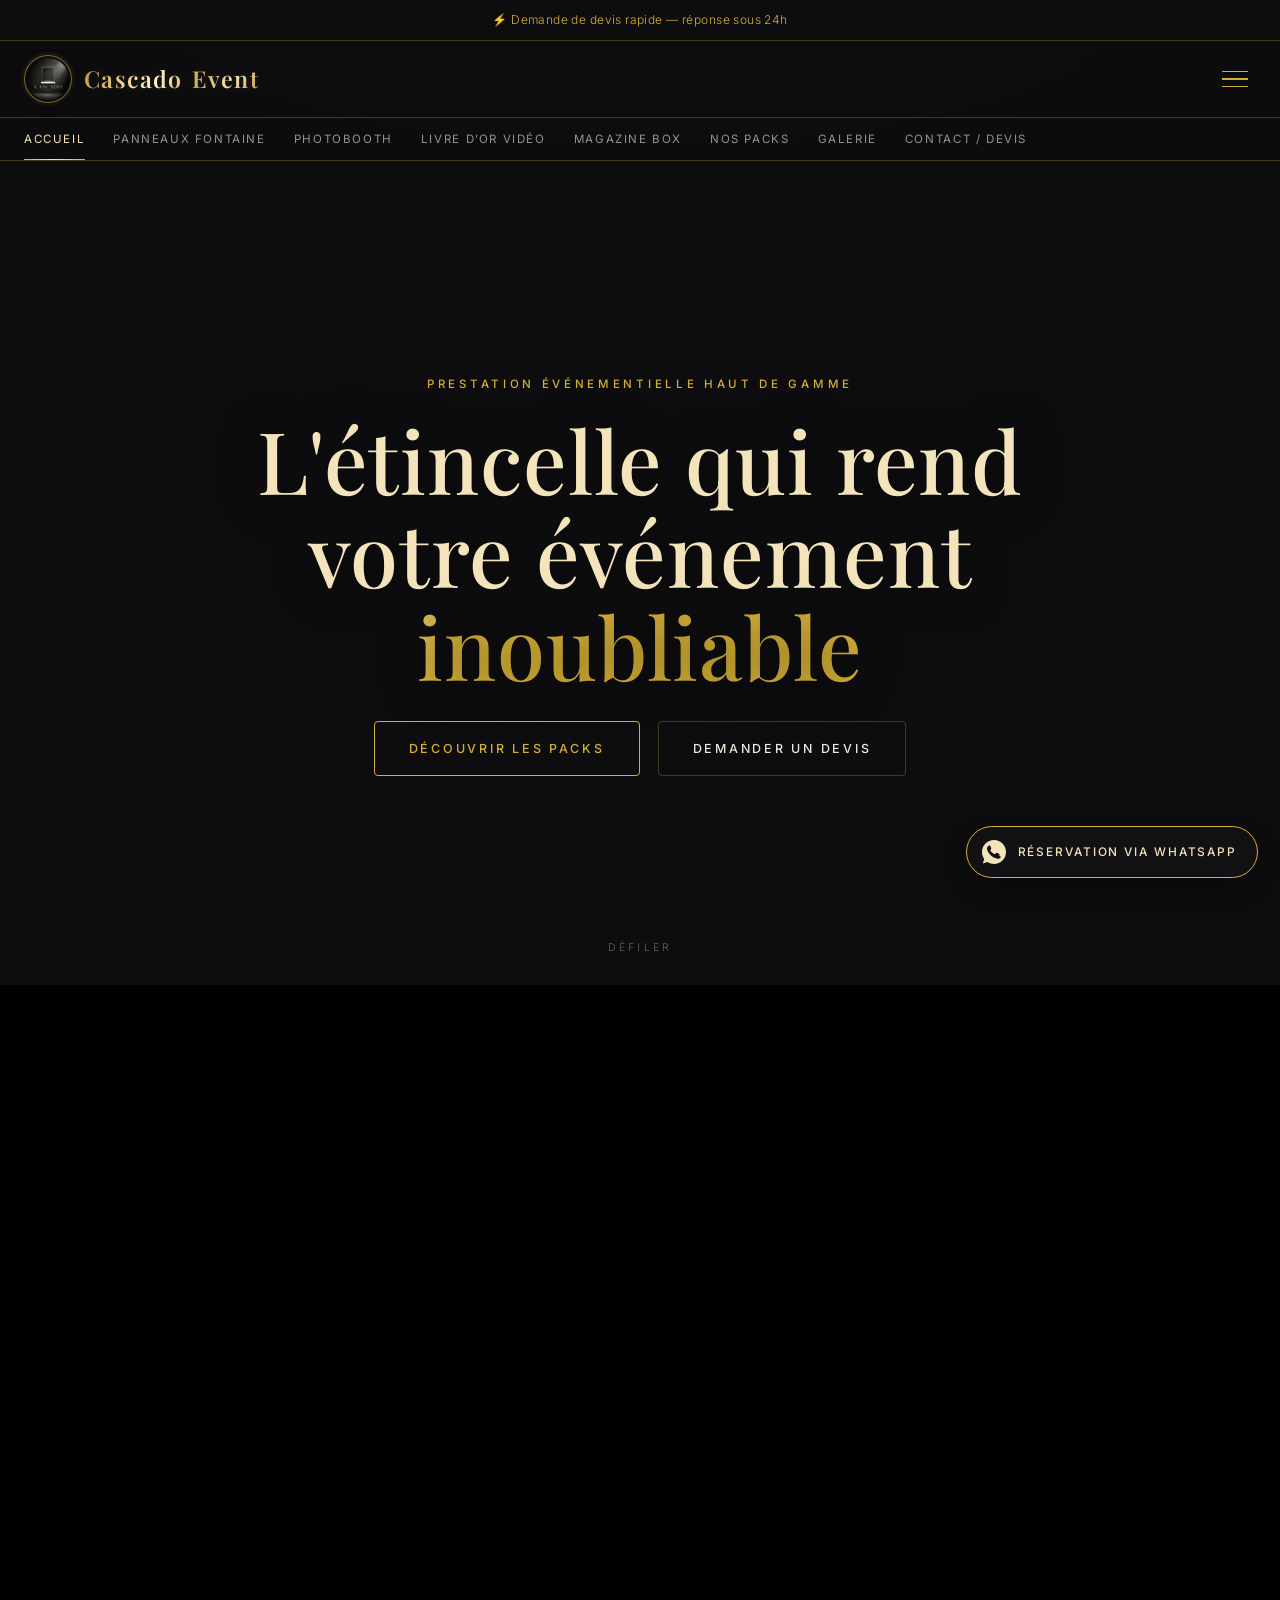
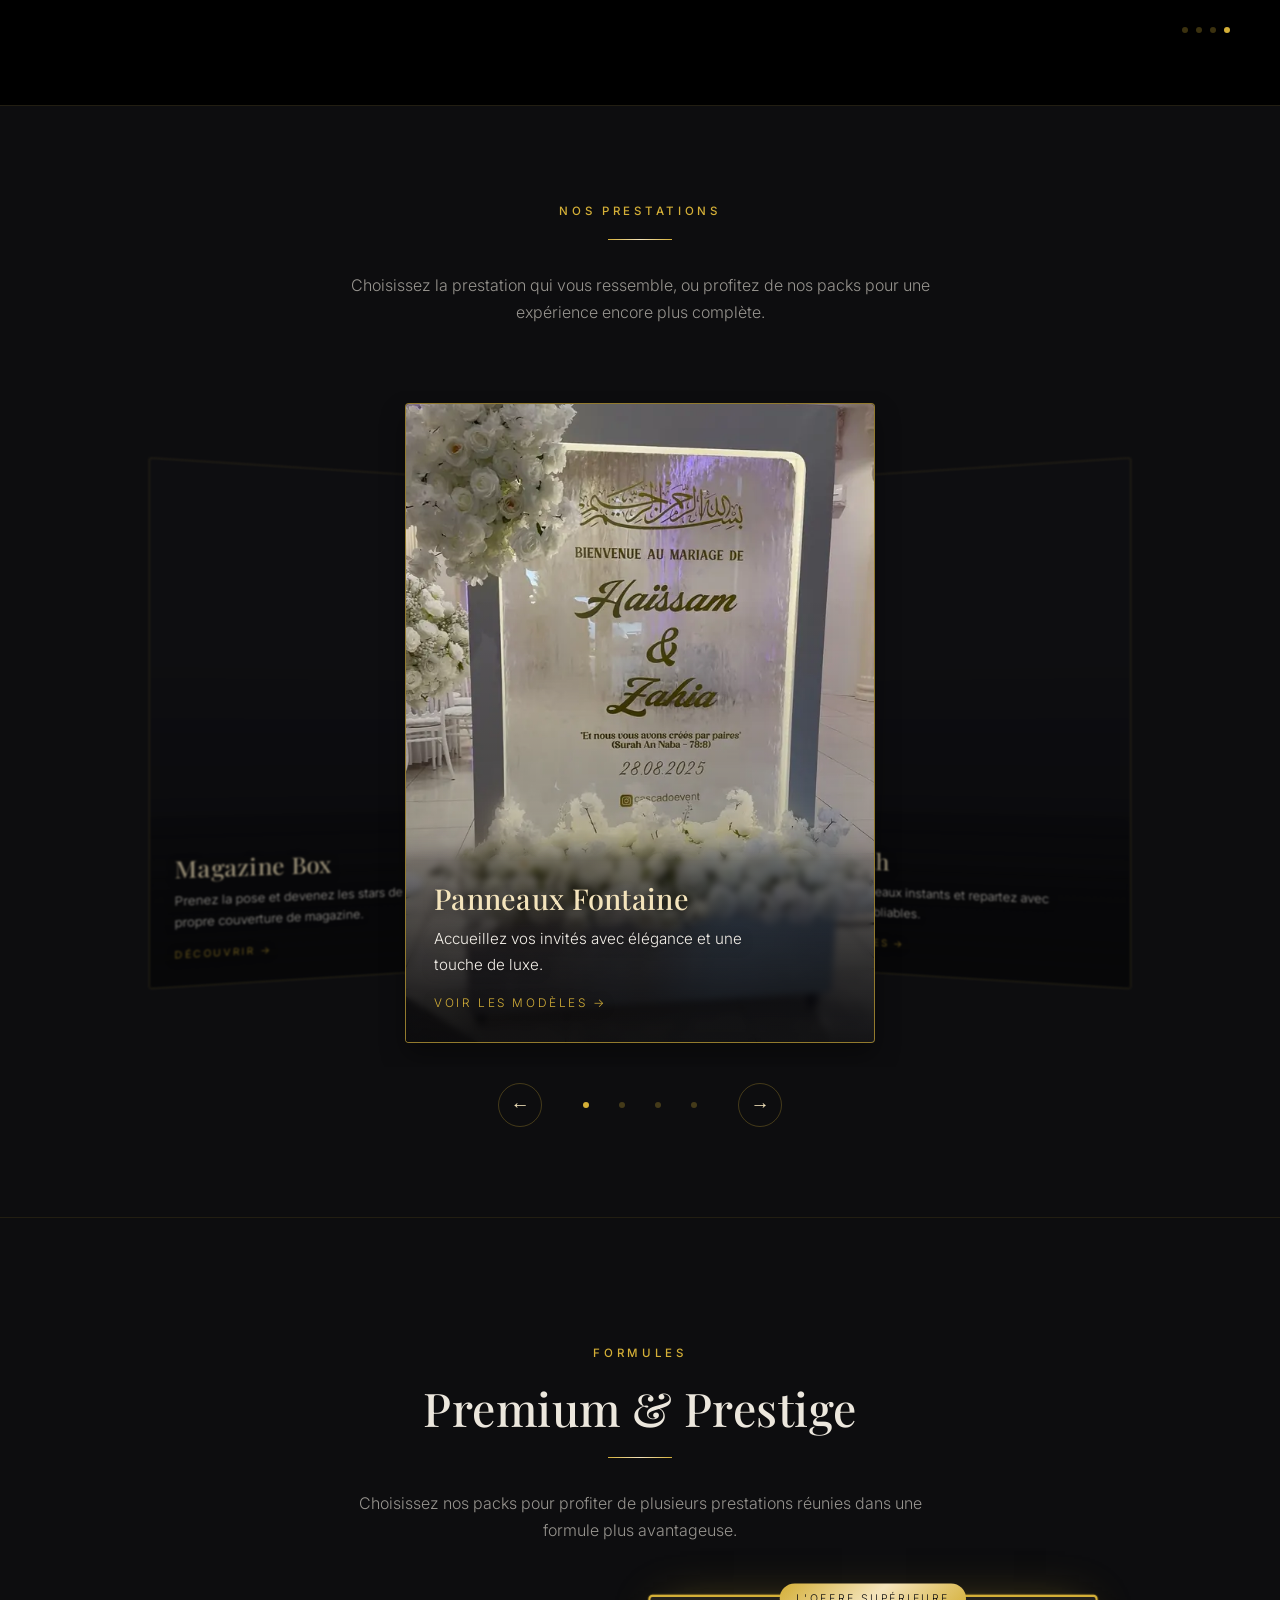
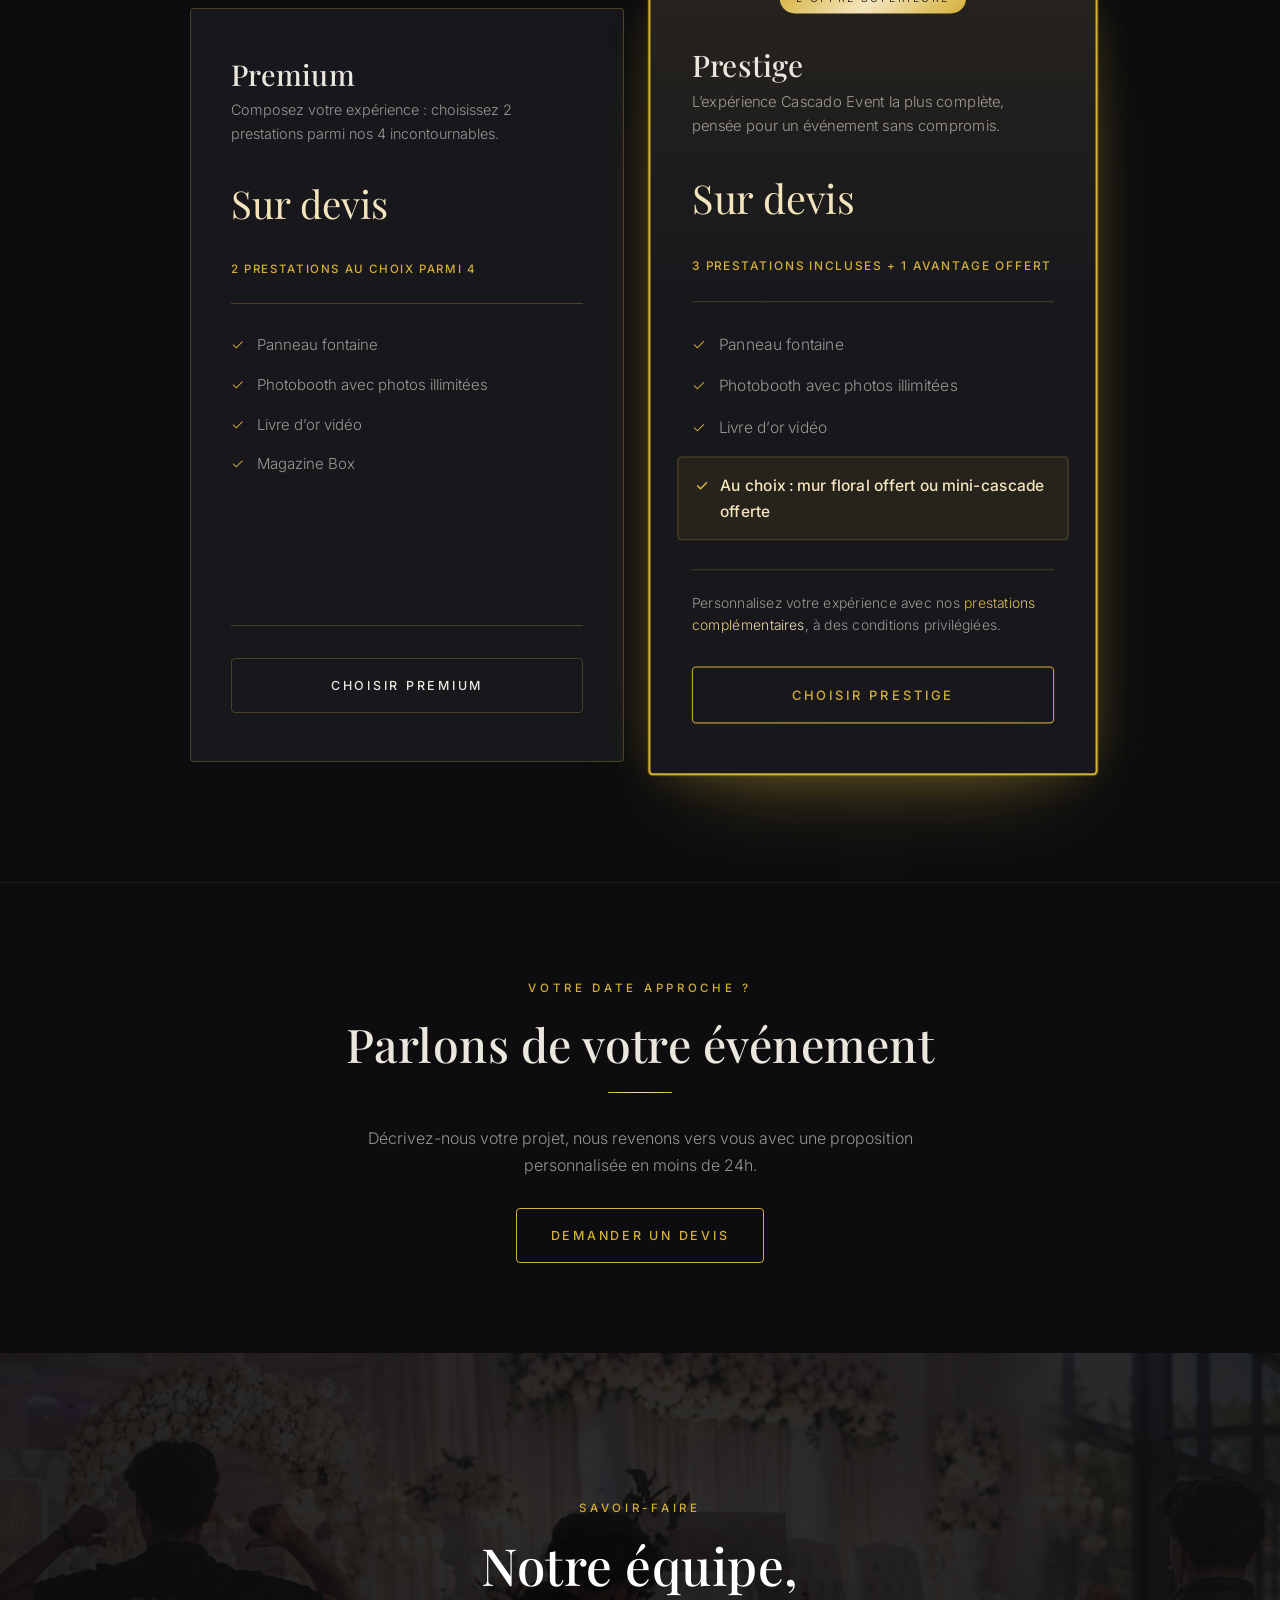
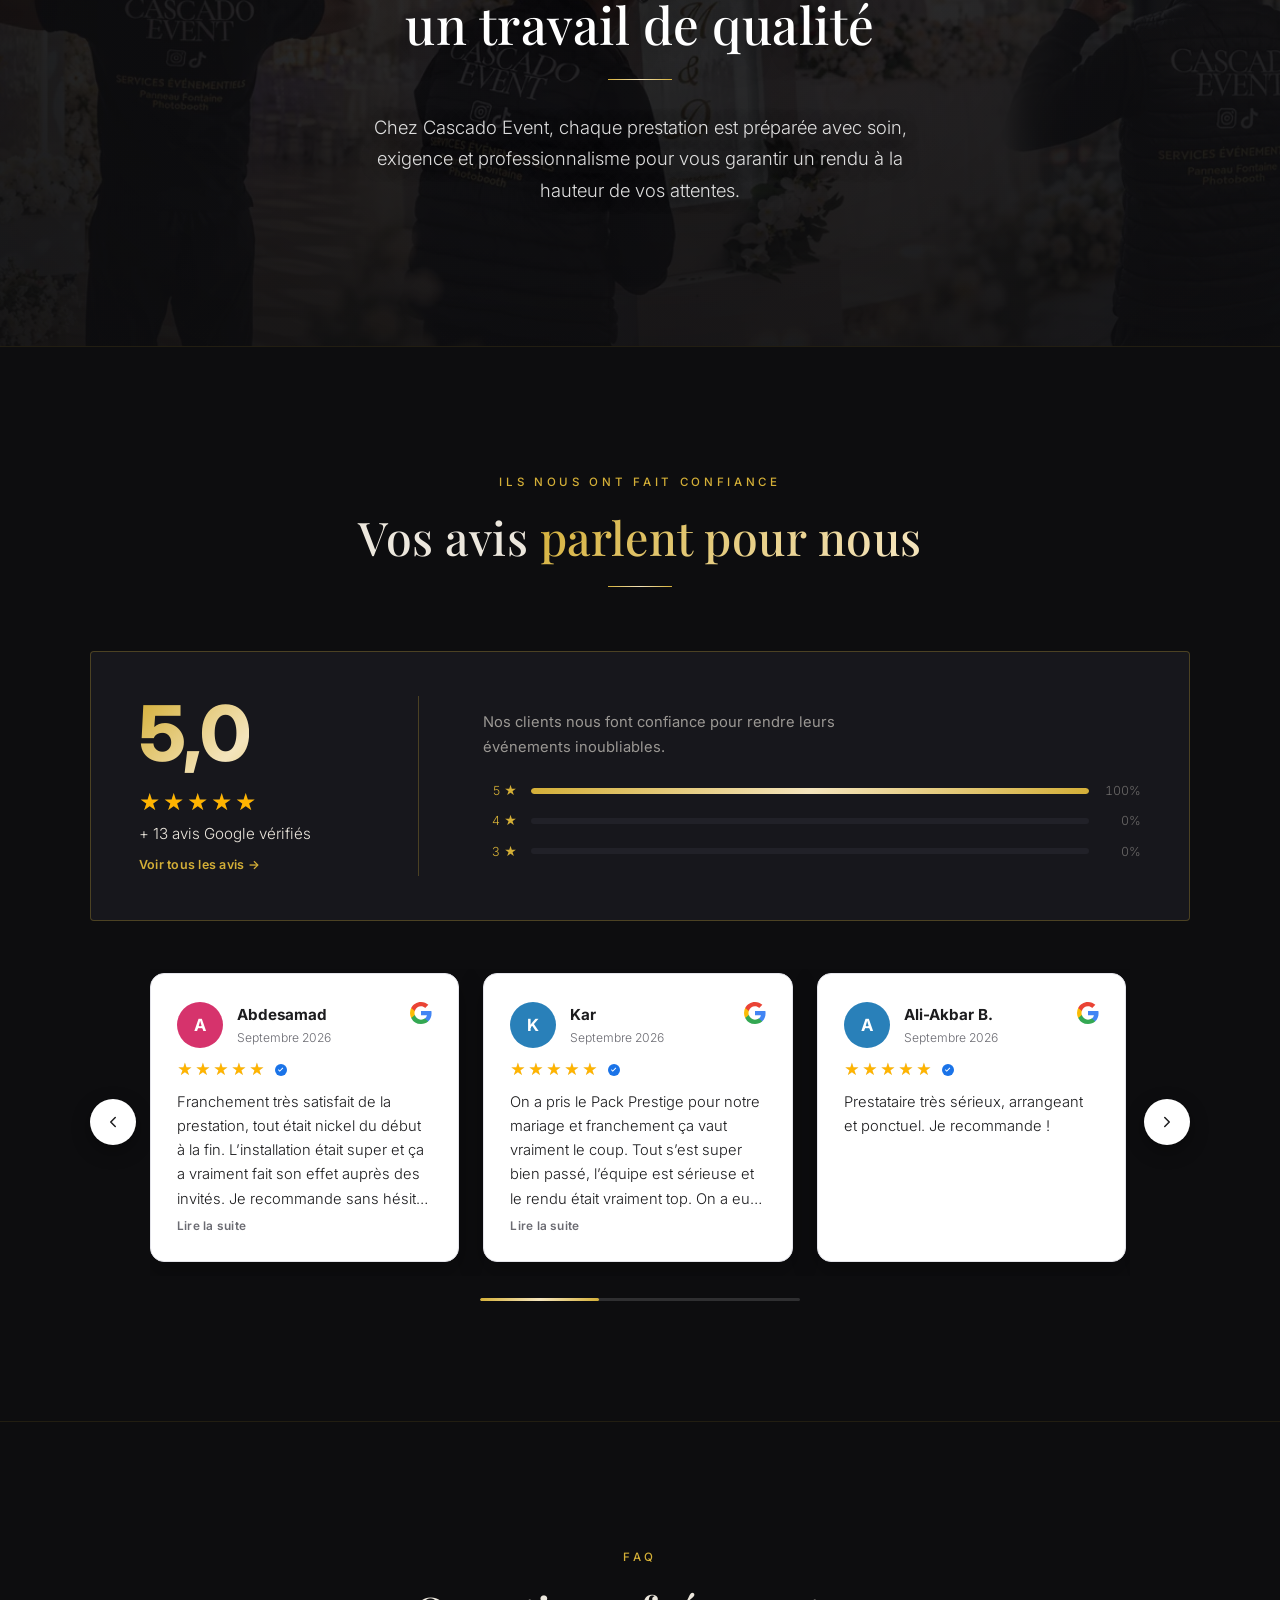
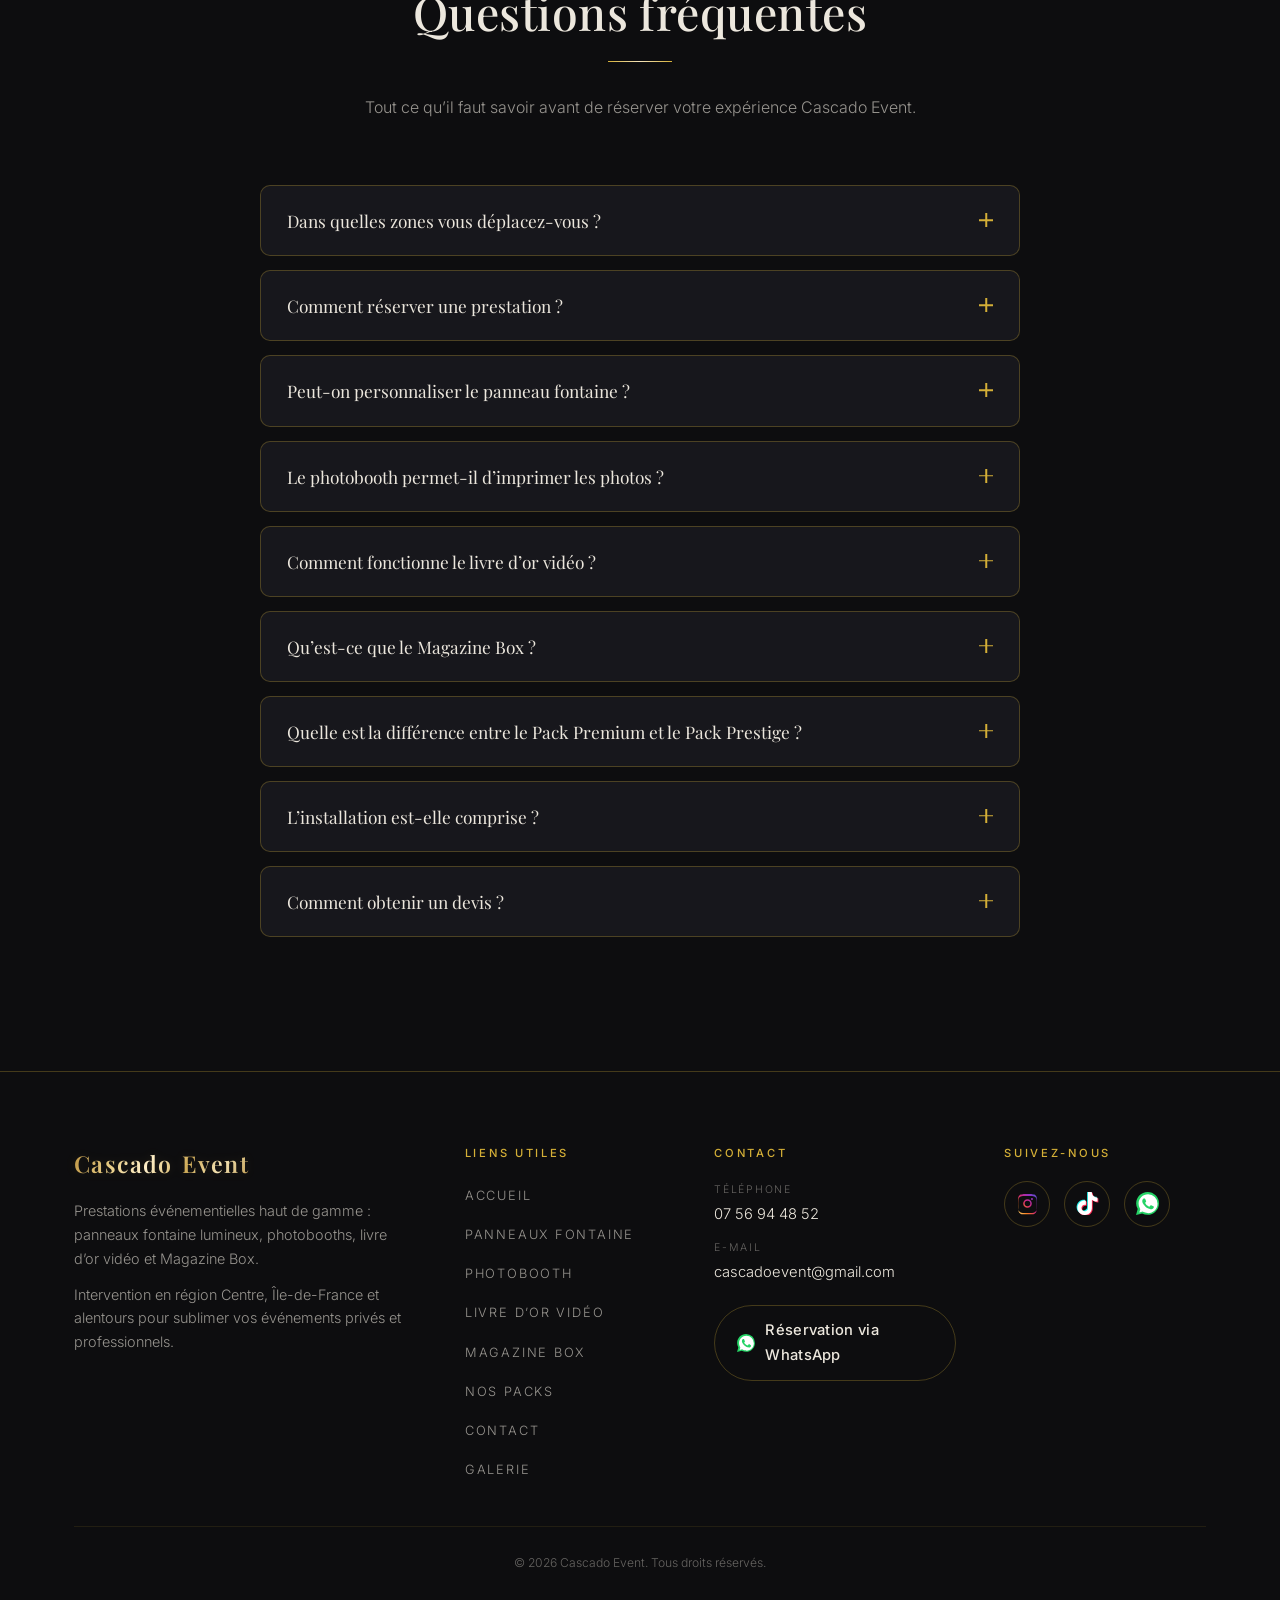
==== commit 9516d4fa: "finale" ====
--- a/index.html
+++ b/index.html
@@ -710,7 +710,7 @@
   <script src="/script.js" defer></script>
   <script src="/announcement.js" defer></script>
   <script src="/films.js?v=5-videos-2" defer></script>
-  <script src="/prestations-config.js" defer></script>
+  <script src="/prestations-config.js?v=20261022" defer></script>
   <script src="/prestations.js" defer></script>
   <script src="/avis-google.js" defer></script>
 </body>
--- a/style.css
+++ b/style.css
@@ -936,6 +936,30 @@
   margin: 0 auto;
 }
 
+/* Introduction commune des pages prestations (panneaux, photobooth,
+   livre d’or vidéo, Magazine Box). Même balisage sur chaque page :
+     <span class="surtitre">Nos prestations</span>
+     <h1>Titre</h1> <hr class="filet centre" />
+     <p class="page-entete-accroche">Accroche courte</p>
+     <p class="page-entete-description">Description discrète</p>
+   L'accroche ressort (serif, champagne) sans rivaliser avec le titre. */
+.page-entete .page-entete-accroche {
+  max-width: 680px;
+  margin: 0 auto 16px;
+  font-family: var(--serif);
+  font-size: clamp(1.25rem, 2.6vw, 1.6rem);
+  line-height: 1.4;
+  color: var(--champagne);
+  text-wrap: balance;
+}
+
+.page-entete .page-entete-description {
+  max-width: 600px;
+  font-size: 0.98rem;
+  line-height: 1.7;
+  text-wrap: balance;
+}
+
 
 /* 7. SECTIONS DE CONTENU GÉNÉRIQUES --------------------- */
 
